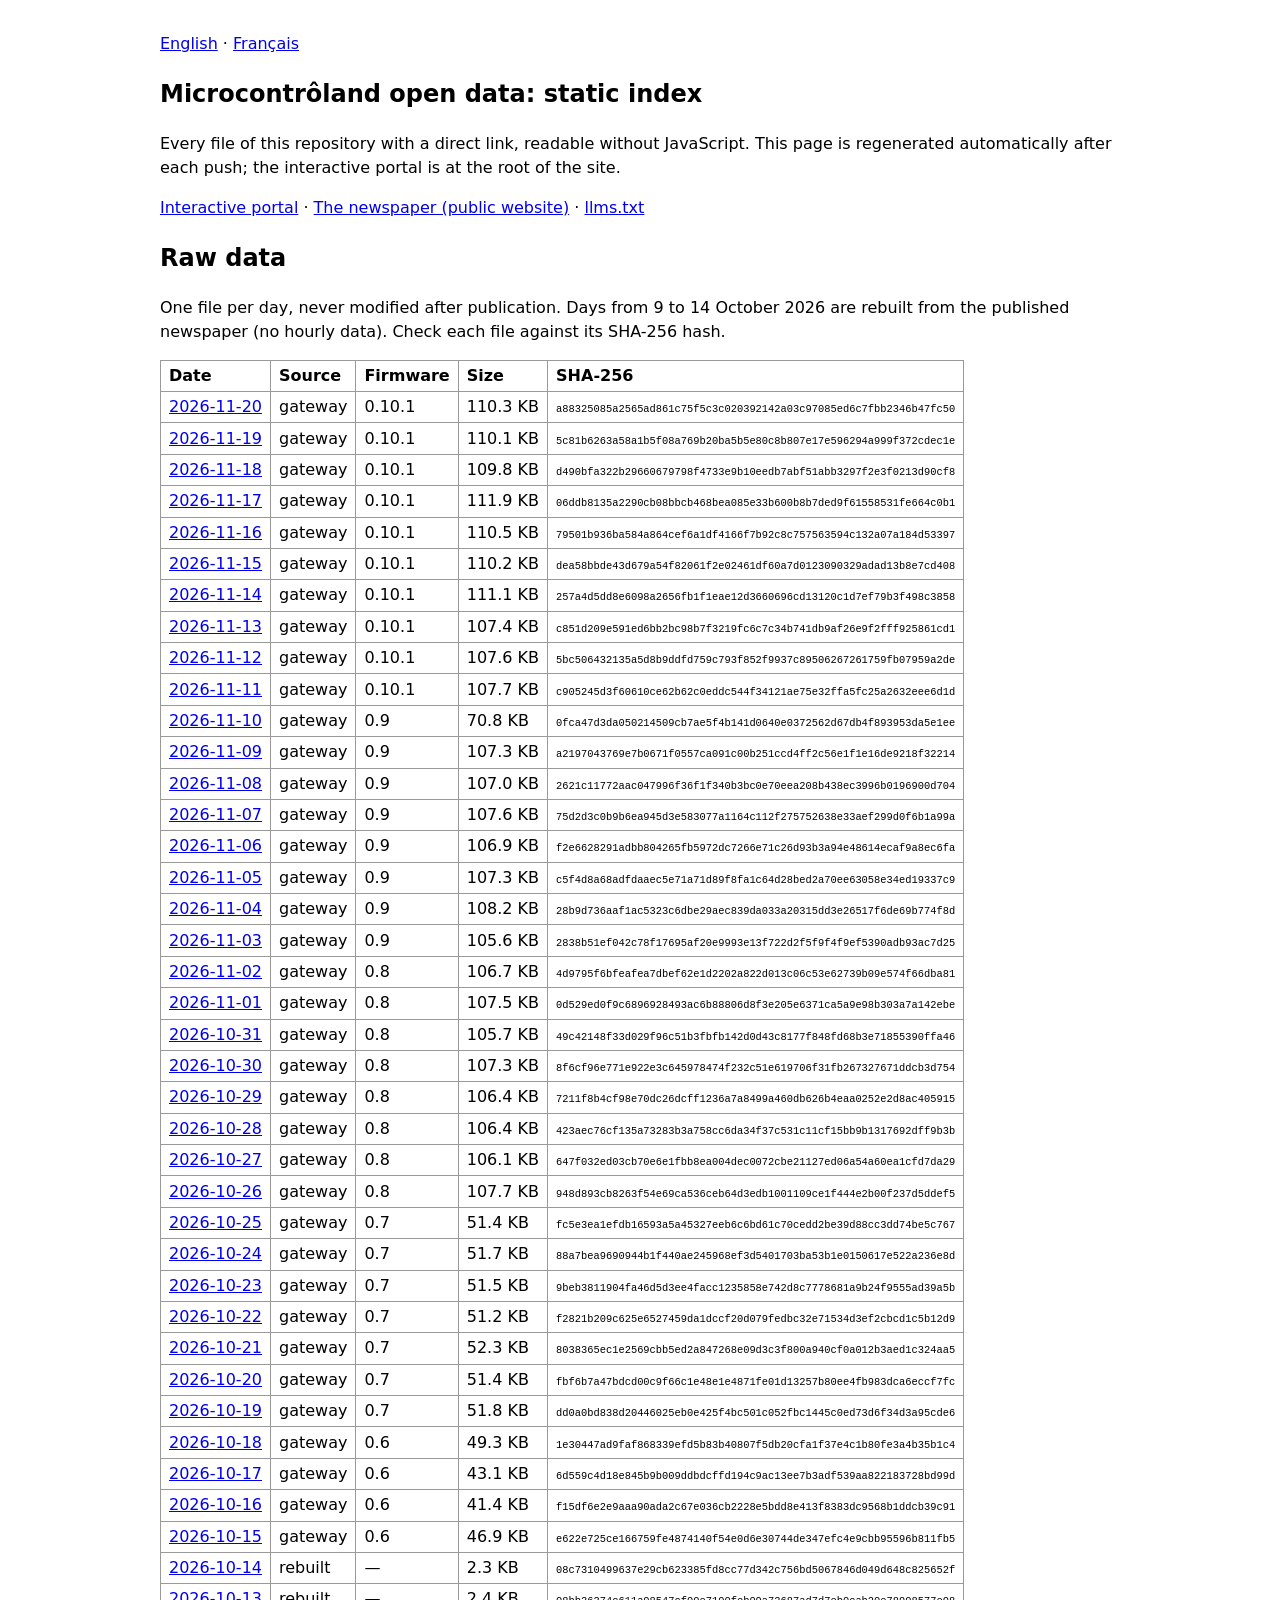
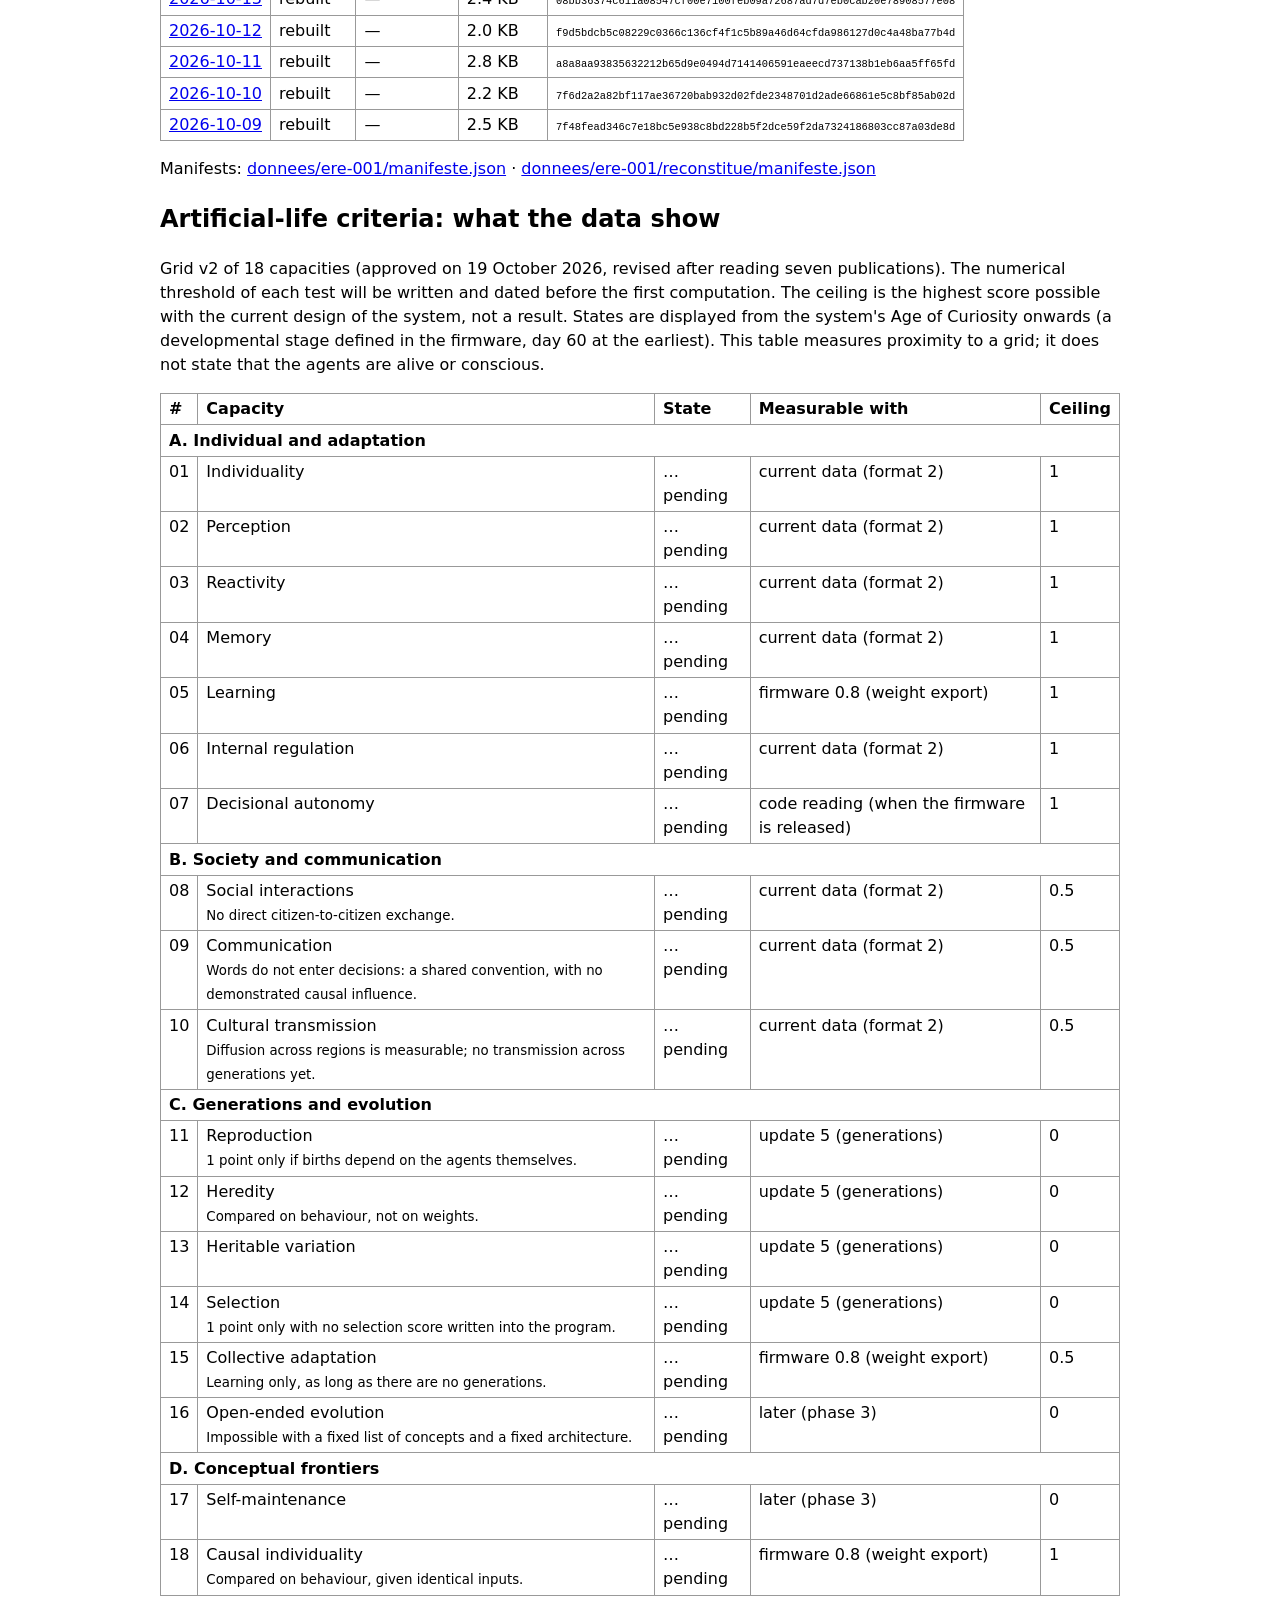
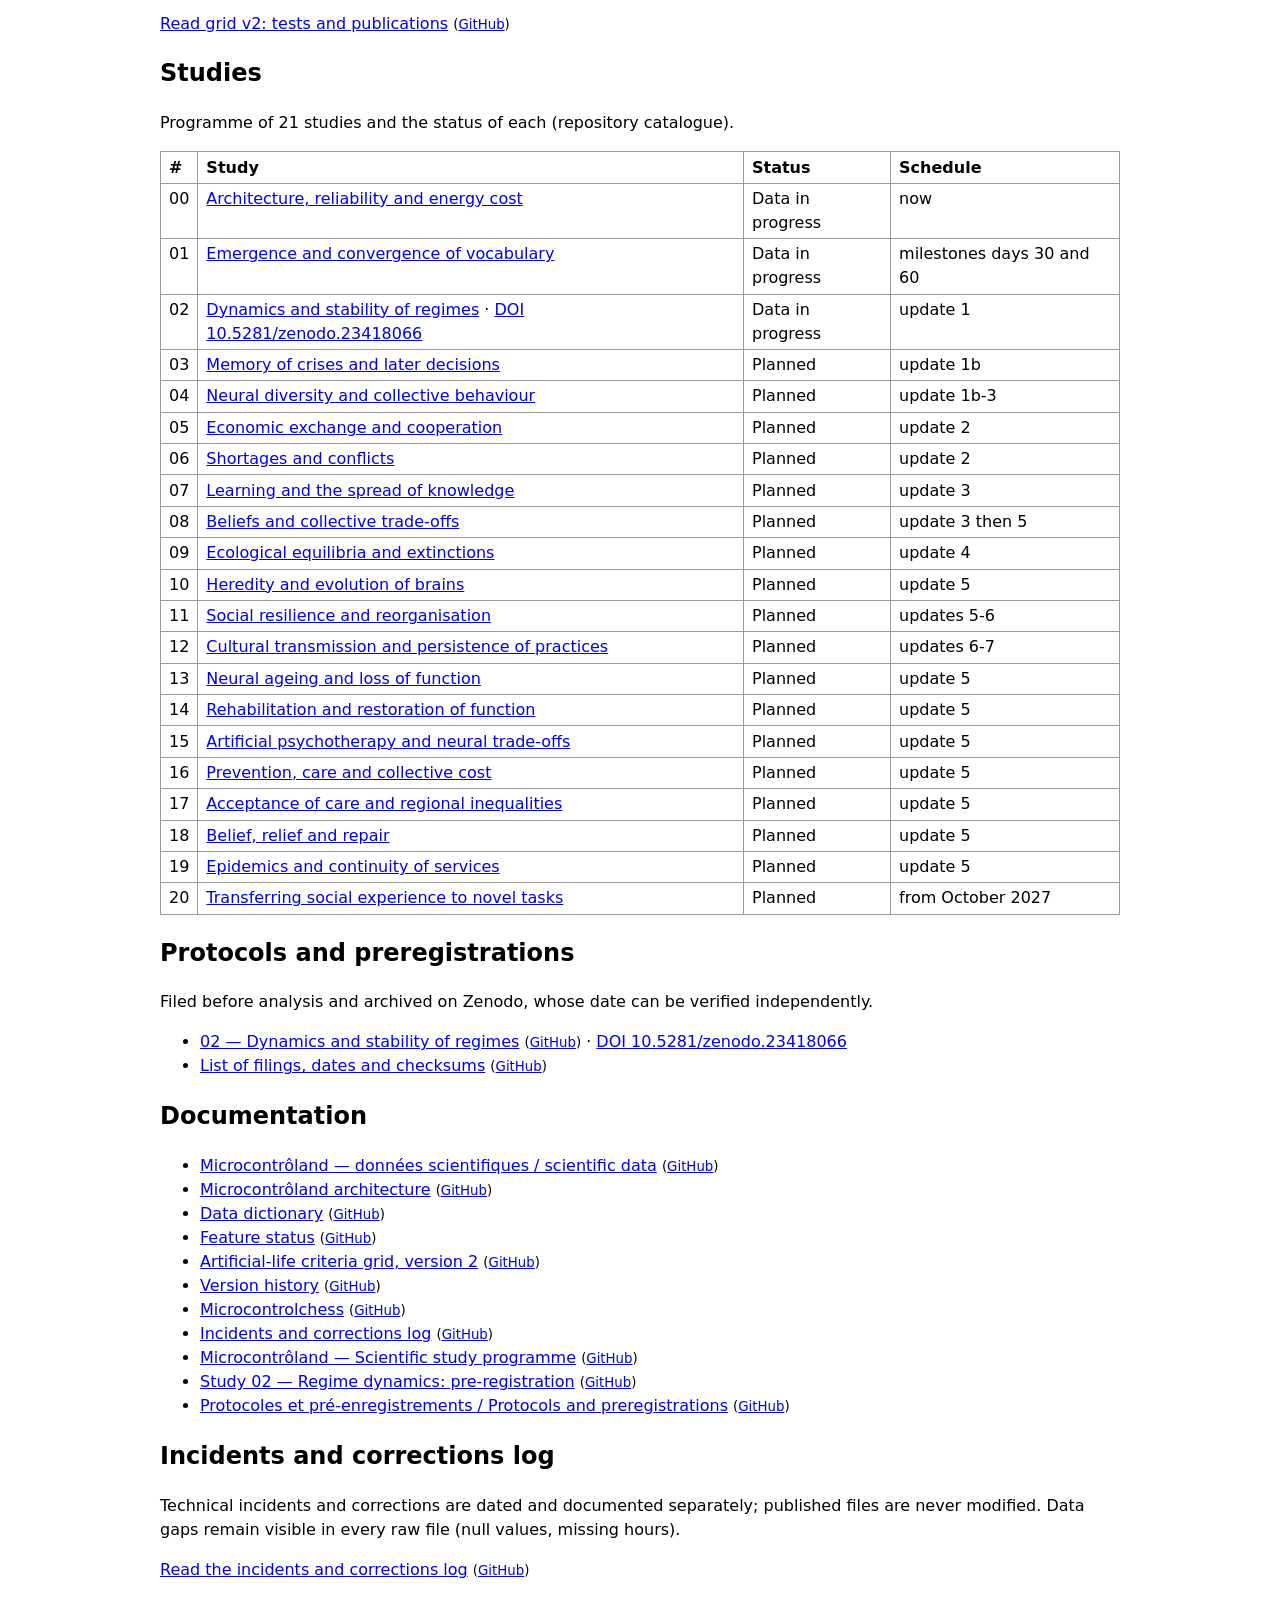
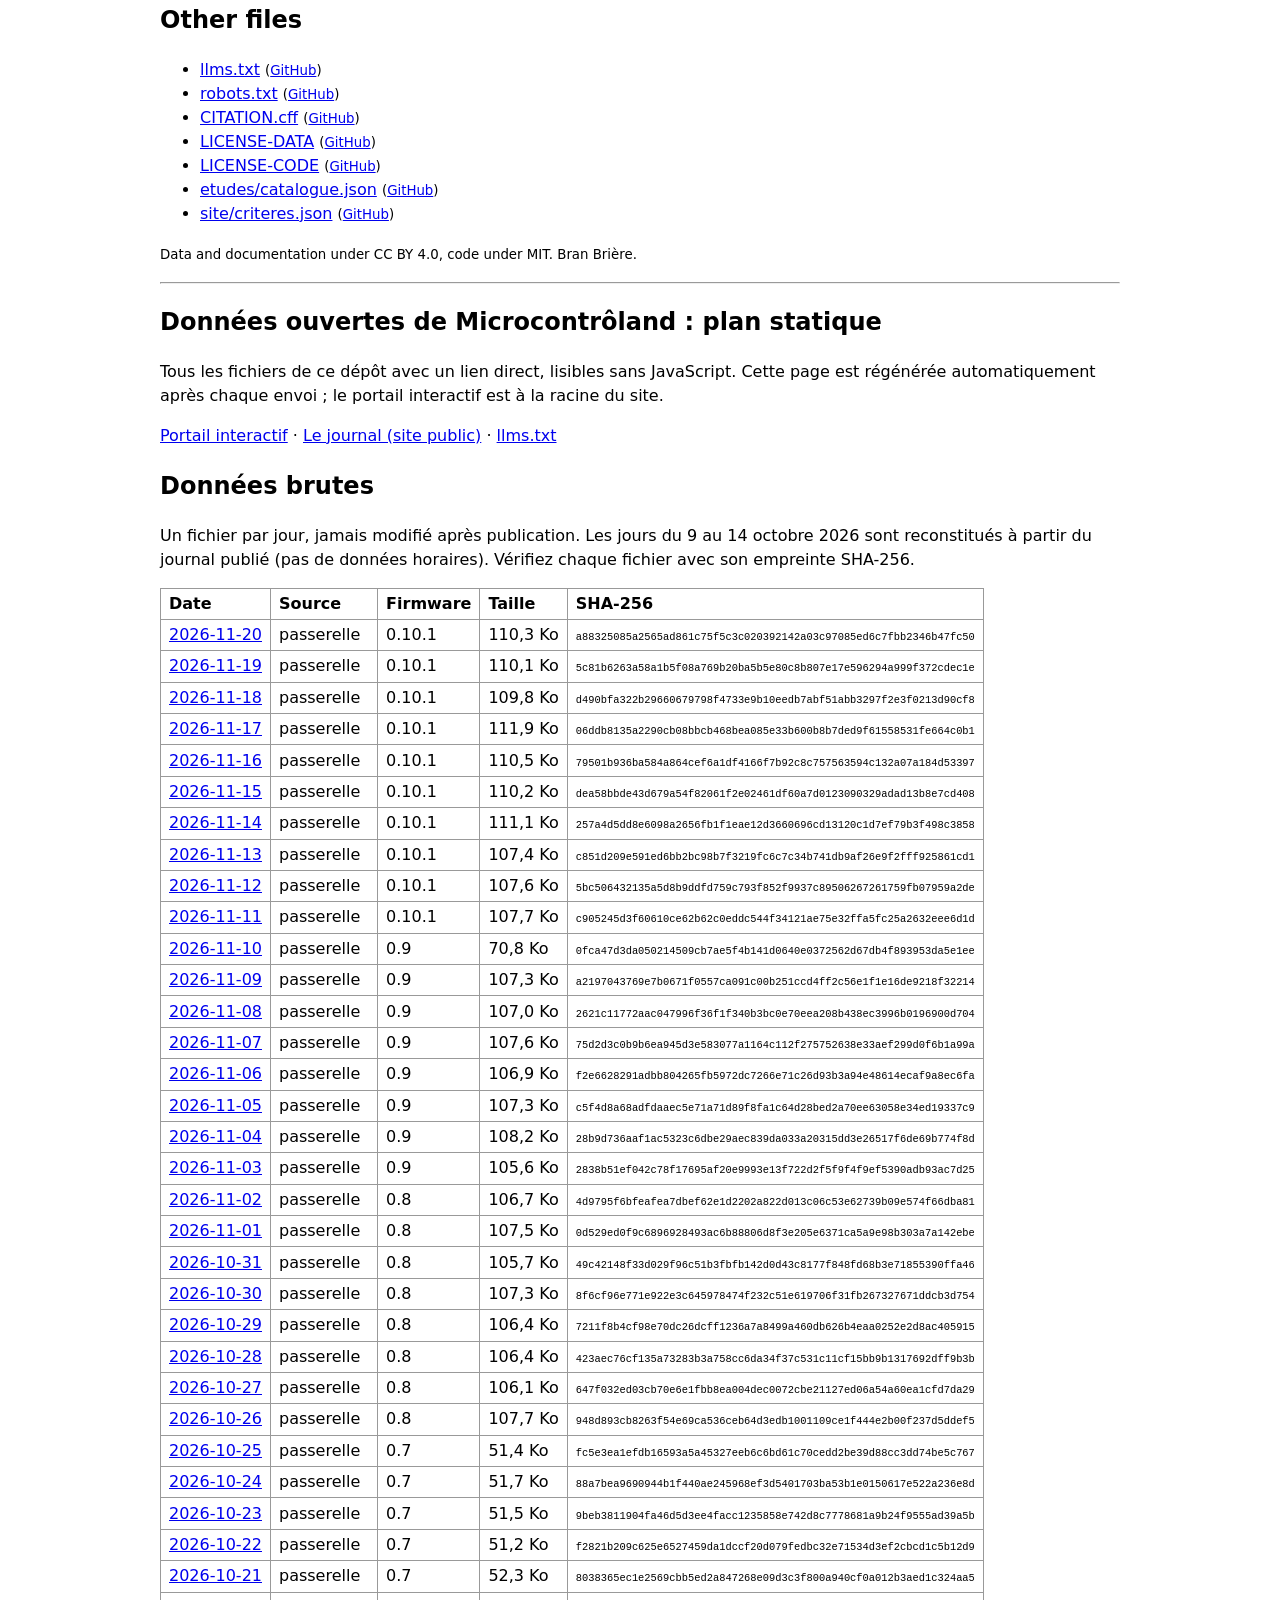
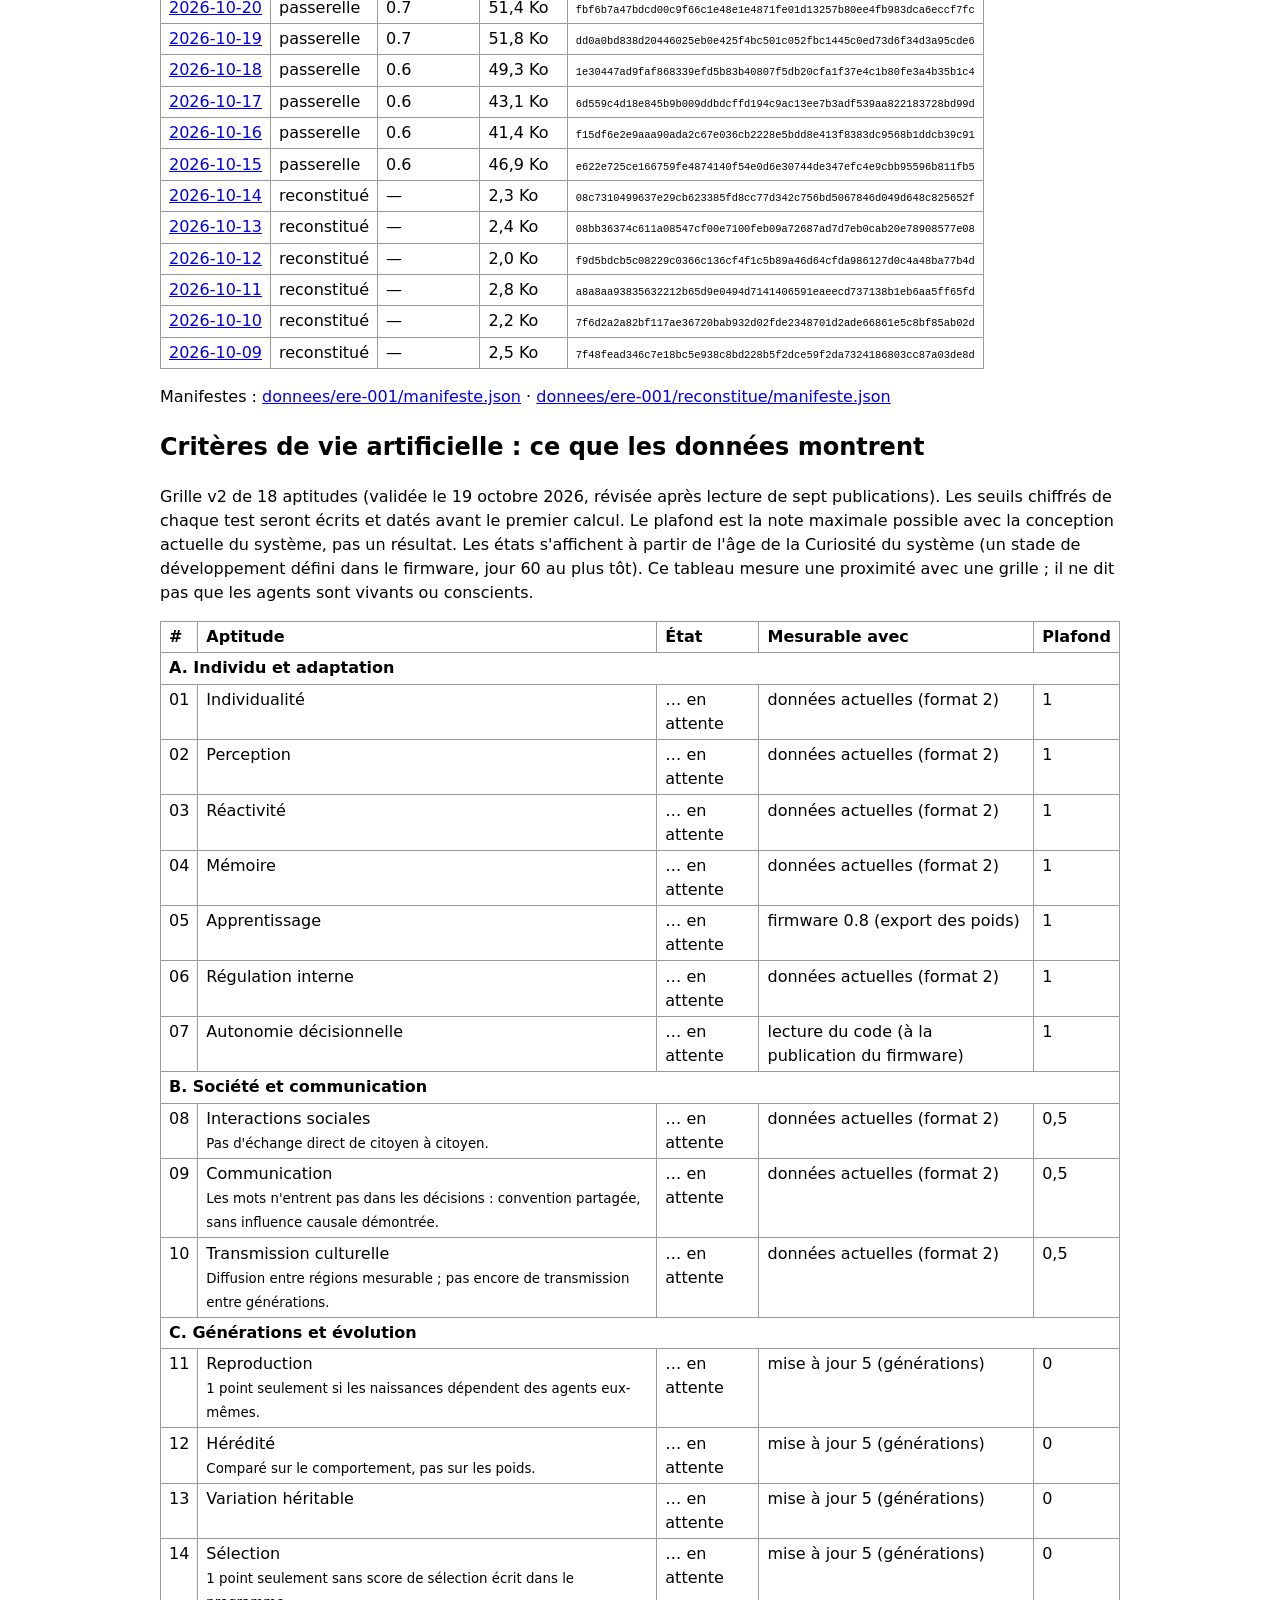
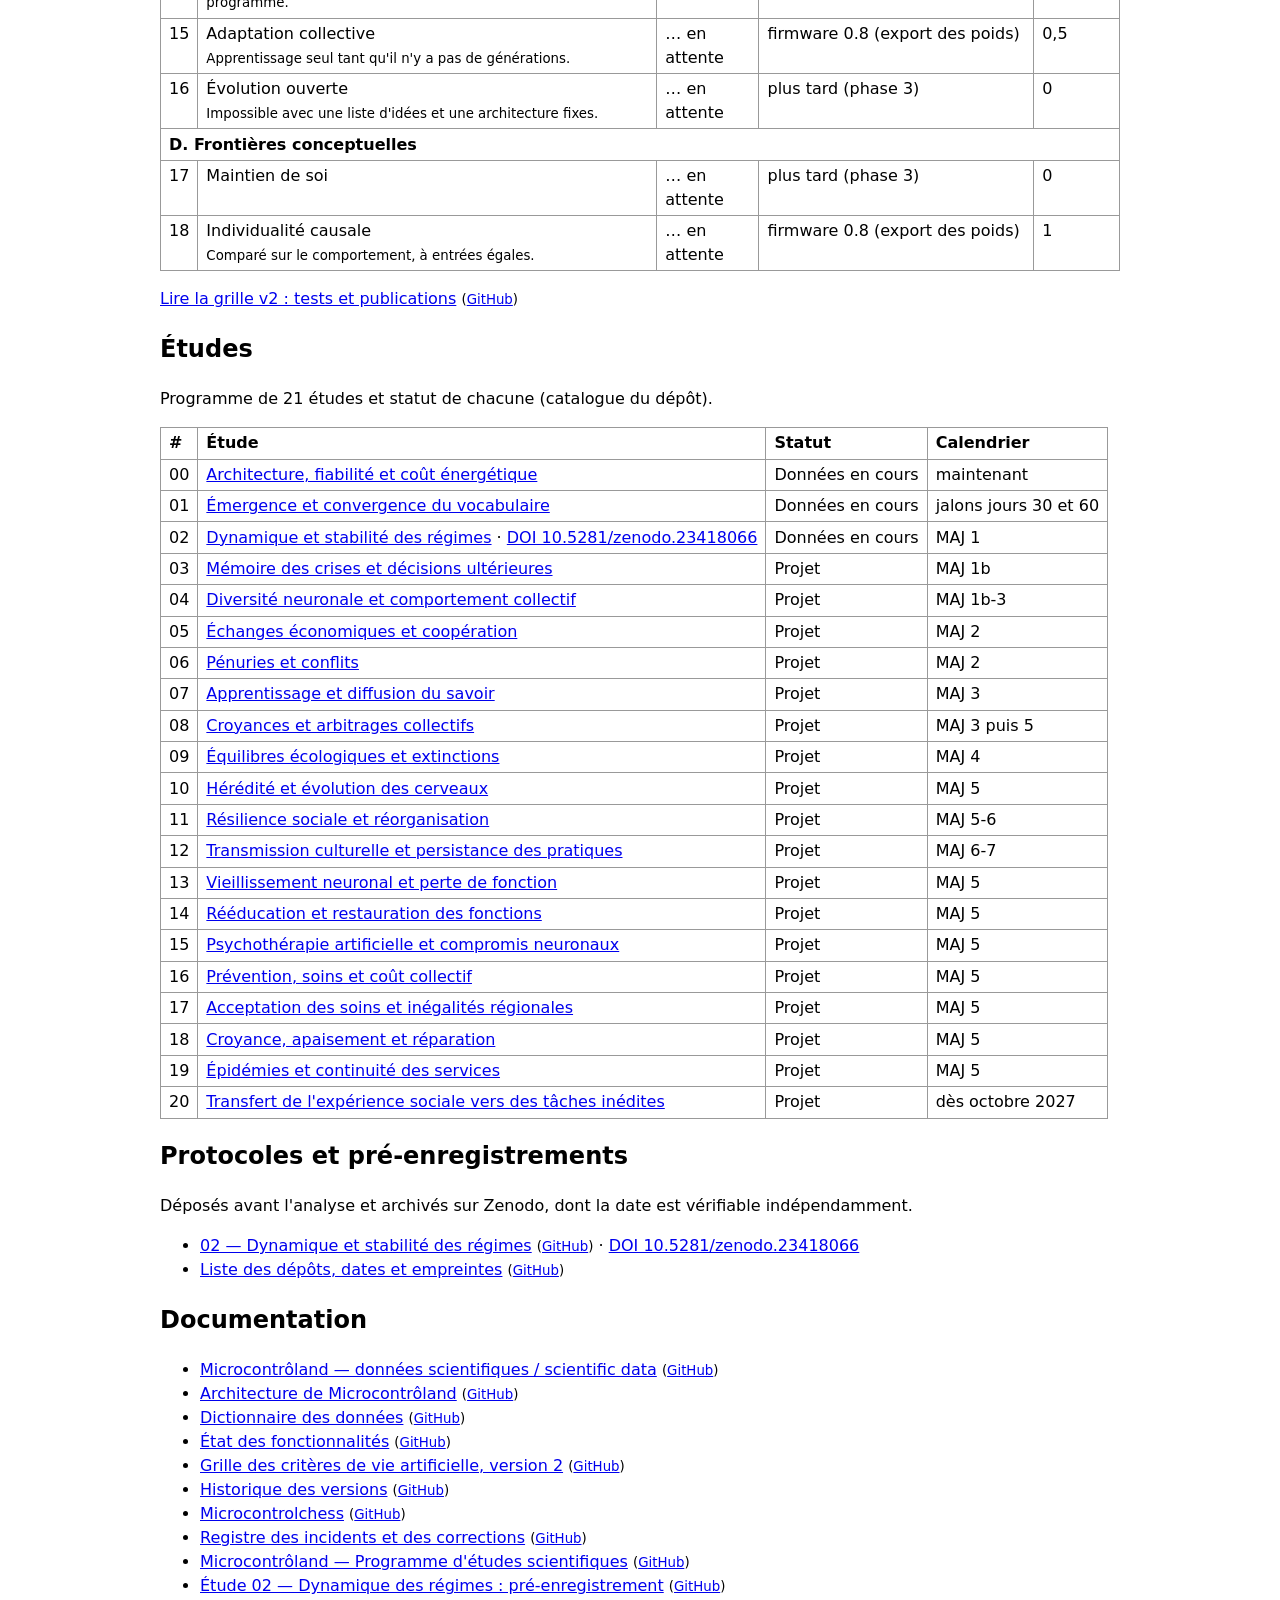
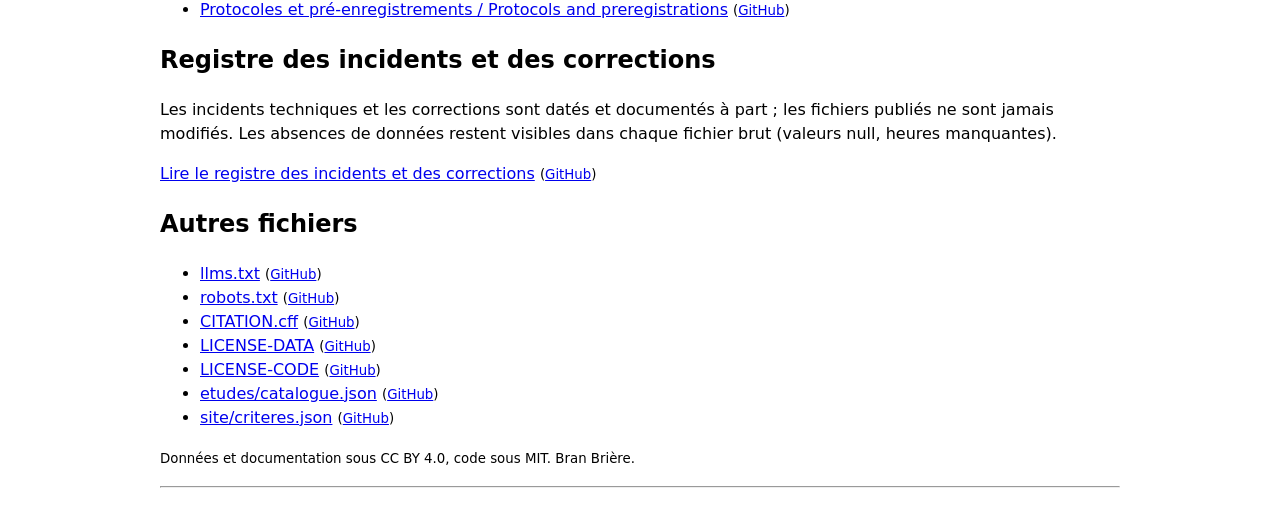
==== plan.html @ d6c624f8 "Plan statique du site (automatique)" ====
<!doctype html>
<html lang="en"><head><meta charset="utf-8"><meta name="viewport" content="width=device-width, initial-scale=1"><title>Microcontrôland open data: static index</title><meta name="description" content="Every file of this repository with a direct link, readable without JavaScript. This page is regenerated automatically after each push; the interactive portal is at the root of the site."><style>body{max-width:60em;margin:2em auto;padding:0 1em;font:1em/1.5 system-ui,sans-serif}table{border-collapse:collapse;display:block;overflow-x:auto}td,th{border:1px solid #999;padding:.2em .5em;text-align:left;vertical-align:top}code{font-size:.8em;word-break:break-all}</style></head><body>
<nav><a href="#en">English</a> · <a href="#fr">Français</a></nav>
<article lang="en" id="en">
<h1>Microcontrôland open data: static index</h1>
<p>Every file of this repository with a direct link, readable without JavaScript. This page is regenerated automatically after each push; the interactive portal is at the root of the site.</p>
<p><a href="./">Interactive portal</a> · <a href="https://www.microcontroland.org/en/">The newspaper (public website)</a> · <a href="llms.txt">llms.txt</a></p>
<h2 id="donnees-en">Raw data</h2>
<p>One file per day, never modified after publication. Days from 9 to 14 October 2026 are rebuilt from the published newspaper (no hourly data). Check each file against its SHA-256 hash.</p>
<table><tr><th>Date</th><th>Source</th><th>Firmware</th><th>Size</th><th>SHA-256</th></tr>
<tr><td><a href="donnees/ere-001/quotidien/2026-11-20.json">2026-11-20</a></td><td>gateway</td><td>0.10.1</td><td>110.3 KB</td><td><code>a88325085a2565ad861c75f5c3c020392142a03c97085ed6c7fbb2346b47fc50</code></td></tr>
<tr><td><a href="donnees/ere-001/quotidien/2026-11-19.json">2026-11-19</a></td><td>gateway</td><td>0.10.1</td><td>110.1 KB</td><td><code>5c81b6263a58a1b5f08a769b20ba5b5e80c8b807e17e596294a999f372cdec1e</code></td></tr>
<tr><td><a href="donnees/ere-001/quotidien/2026-11-18.json">2026-11-18</a></td><td>gateway</td><td>0.10.1</td><td>109.8 KB</td><td><code>d490bfa322b29660679798f4733e9b10eedb7abf51abb3297f2e3f0213d90cf8</code></td></tr>
<tr><td><a href="donnees/ere-001/quotidien/2026-11-17.json">2026-11-17</a></td><td>gateway</td><td>0.10.1</td><td>111.9 KB</td><td><code>06ddb8135a2290cb08bbcb468bea085e33b600b8b7ded9f61558531fe664c0b1</code></td></tr>
<tr><td><a href="donnees/ere-001/quotidien/2026-11-16.json">2026-11-16</a></td><td>gateway</td><td>0.10.1</td><td>110.5 KB</td><td><code>79501b936ba584a864cef6a1df4166f7b92c8c757563594c132a07a184d53397</code></td></tr>
<tr><td><a href="donnees/ere-001/quotidien/2026-11-15.json">2026-11-15</a></td><td>gateway</td><td>0.10.1</td><td>110.2 KB</td><td><code>dea58bbde43d679a54f82061f2e02461df60a7d0123090329adad13b8e7cd408</code></td></tr>
<tr><td><a href="donnees/ere-001/quotidien/2026-11-14.json">2026-11-14</a></td><td>gateway</td><td>0.10.1</td><td>111.1 KB</td><td><code>257a4d5dd8e6098a2656fb1f1eae12d3660696cd13120c1d7ef79b3f498c3858</code></td></tr>
<tr><td><a href="donnees/ere-001/quotidien/2026-11-13.json">2026-11-13</a></td><td>gateway</td><td>0.10.1</td><td>107.4 KB</td><td><code>c851d209e591ed6bb2bc98b7f3219fc6c7c34b741db9af26e9f2fff925861cd1</code></td></tr>
<tr><td><a href="donnees/ere-001/quotidien/2026-11-12.json">2026-11-12</a></td><td>gateway</td><td>0.10.1</td><td>107.6 KB</td><td><code>5bc506432135a5d8b9ddfd759c793f852f9937c89506267261759fb07959a2de</code></td></tr>
<tr><td><a href="donnees/ere-001/quotidien/2026-11-11.json">2026-11-11</a></td><td>gateway</td><td>0.10.1</td><td>107.7 KB</td><td><code>c905245d3f60610ce62b62c0eddc544f34121ae75e32ffa5fc25a2632eee6d1d</code></td></tr>
<tr><td><a href="donnees/ere-001/quotidien/2026-11-10.json">2026-11-10</a></td><td>gateway</td><td>0.9</td><td>70.8 KB</td><td><code>0fca47d3da050214509cb7ae5f4b141d0640e0372562d67db4f893953da5e1ee</code></td></tr>
<tr><td><a href="donnees/ere-001/quotidien/2026-11-09.json">2026-11-09</a></td><td>gateway</td><td>0.9</td><td>107.3 KB</td><td><code>a2197043769e7b0671f0557ca091c00b251ccd4ff2c56e1f1e16de9218f32214</code></td></tr>
<tr><td><a href="donnees/ere-001/quotidien/2026-11-08.json">2026-11-08</a></td><td>gateway</td><td>0.9</td><td>107.0 KB</td><td><code>2621c11772aac047996f36f1f340b3bc0e70eea208b438ec3996b0196900d704</code></td></tr>
<tr><td><a href="donnees/ere-001/quotidien/2026-11-07.json">2026-11-07</a></td><td>gateway</td><td>0.9</td><td>107.6 KB</td><td><code>75d2d3c0b9b6ea945d3e583077a1164c112f275752638e33aef299d0f6b1a99a</code></td></tr>
<tr><td><a href="donnees/ere-001/quotidien/2026-11-06.json">2026-11-06</a></td><td>gateway</td><td>0.9</td><td>106.9 KB</td><td><code>f2e6628291adbb804265fb5972dc7266e71c26d93b3a94e48614ecaf9a8ec6fa</code></td></tr>
<tr><td><a href="donnees/ere-001/quotidien/2026-11-05.json">2026-11-05</a></td><td>gateway</td><td>0.9</td><td>107.3 KB</td><td><code>c5f4d8a68adfdaaec5e71a71d89f8fa1c64d28bed2a70ee63058e34ed19337c9</code></td></tr>
<tr><td><a href="donnees/ere-001/quotidien/2026-11-04.json">2026-11-04</a></td><td>gateway</td><td>0.9</td><td>108.2 KB</td><td><code>28b9d736aaf1ac5323c6dbe29aec839da033a20315dd3e26517f6de69b774f8d</code></td></tr>
<tr><td><a href="donnees/ere-001/quotidien/2026-11-03.json">2026-11-03</a></td><td>gateway</td><td>0.9</td><td>105.6 KB</td><td><code>2838b51ef042c78f17695af20e9993e13f722d2f5f9f4f9ef5390adb93ac7d25</code></td></tr>
<tr><td><a href="donnees/ere-001/quotidien/2026-11-02.json">2026-11-02</a></td><td>gateway</td><td>0.8</td><td>106.7 KB</td><td><code>4d9795f6bfeafea7dbef62e1d2202a822d013c06c53e62739b09e574f66dba81</code></td></tr>
<tr><td><a href="donnees/ere-001/quotidien/2026-11-01.json">2026-11-01</a></td><td>gateway</td><td>0.8</td><td>107.5 KB</td><td><code>0d529ed0f9c6896928493ac6b88806d8f3e205e6371ca5a9e98b303a7a142ebe</code></td></tr>
<tr><td><a href="donnees/ere-001/quotidien/2026-10-31.json">2026-10-31</a></td><td>gateway</td><td>0.8</td><td>105.7 KB</td><td><code>49c42148f33d029f96c51b3fbfb142d0d43c8177f848fd68b3e71855390ffa46</code></td></tr>
<tr><td><a href="donnees/ere-001/quotidien/2026-10-30.json">2026-10-30</a></td><td>gateway</td><td>0.8</td><td>107.3 KB</td><td><code>8f6cf96e771e922e3c645978474f232c51e619706f31fb267327671ddcb3d754</code></td></tr>
<tr><td><a href="donnees/ere-001/quotidien/2026-10-29.json">2026-10-29</a></td><td>gateway</td><td>0.8</td><td>106.4 KB</td><td><code>7211f8b4cf98e70dc26dcff1236a7a8499a460db626b4eaa0252e2d8ac405915</code></td></tr>
<tr><td><a href="donnees/ere-001/quotidien/2026-10-28.json">2026-10-28</a></td><td>gateway</td><td>0.8</td><td>106.4 KB</td><td><code>423aec76cf135a73283b3a758cc6da34f37c531c11cf15bb9b1317692dff9b3b</code></td></tr>
<tr><td><a href="donnees/ere-001/quotidien/2026-10-27.json">2026-10-27</a></td><td>gateway</td><td>0.8</td><td>106.1 KB</td><td><code>647f032ed03cb70e6e1fbb8ea004dec0072cbe21127ed06a54a60ea1cfd7da29</code></td></tr>
<tr><td><a href="donnees/ere-001/quotidien/2026-10-26.json">2026-10-26</a></td><td>gateway</td><td>0.8</td><td>107.7 KB</td><td><code>948d893cb8263f54e69ca536ceb64d3edb1001109ce1f444e2b00f237d5ddef5</code></td></tr>
<tr><td><a href="donnees/ere-001/quotidien/2026-10-25.json">2026-10-25</a></td><td>gateway</td><td>0.7</td><td>51.4 KB</td><td><code>fc5e3ea1efdb16593a5a45327eeb6c6bd61c70cedd2be39d88cc3dd74be5c767</code></td></tr>
<tr><td><a href="donnees/ere-001/quotidien/2026-10-24.json">2026-10-24</a></td><td>gateway</td><td>0.7</td><td>51.7 KB</td><td><code>88a7bea9690944b1f440ae245968ef3d5401703ba53b1e0150617e522a236e8d</code></td></tr>
<tr><td><a href="donnees/ere-001/quotidien/2026-10-23.json">2026-10-23</a></td><td>gateway</td><td>0.7</td><td>51.5 KB</td><td><code>9beb3811904fa46d5d3ee4facc1235858e742d8c7778681a9b24f9555ad39a5b</code></td></tr>
<tr><td><a href="donnees/ere-001/quotidien/2026-10-22.json">2026-10-22</a></td><td>gateway</td><td>0.7</td><td>51.2 KB</td><td><code>f2821b209c625e6527459da1dccf20d079fedbc32e71534d3ef2cbcd1c5b12d9</code></td></tr>
<tr><td><a href="donnees/ere-001/quotidien/2026-10-21.json">2026-10-21</a></td><td>gateway</td><td>0.7</td><td>52.3 KB</td><td><code>8038365ec1e2569cbb5ed2a847268e09d3c3f800a940cf0a012b3aed1c324aa5</code></td></tr>
<tr><td><a href="donnees/ere-001/quotidien/2026-10-20.json">2026-10-20</a></td><td>gateway</td><td>0.7</td><td>51.4 KB</td><td><code>fbf6b7a47bdcd00c9f66c1e48e1e4871fe01d13257b80ee4fb983dca6eccf7fc</code></td></tr>
<tr><td><a href="donnees/ere-001/quotidien/2026-10-19.json">2026-10-19</a></td><td>gateway</td><td>0.7</td><td>51.8 KB</td><td><code>dd0a0bd838d20446025eb0e425f4bc501c052fbc1445c0ed73d6f34d3a95cde6</code></td></tr>
<tr><td><a href="donnees/ere-001/quotidien/2026-10-18.json">2026-10-18</a></td><td>gateway</td><td>0.6</td><td>49.3 KB</td><td><code>1e30447ad9faf868339efd5b83b40807f5db20cfa1f37e4c1b80fe3a4b35b1c4</code></td></tr>
<tr><td><a href="donnees/ere-001/quotidien/2026-10-17.json">2026-10-17</a></td><td>gateway</td><td>0.6</td><td>43.1 KB</td><td><code>6d559c4d18e845b9b009ddbdcffd194c9ac13ee7b3adf539aa822183728bd99d</code></td></tr>
<tr><td><a href="donnees/ere-001/quotidien/2026-10-16.json">2026-10-16</a></td><td>gateway</td><td>0.6</td><td>41.4 KB</td><td><code>f15df6e2e9aaa90ada2c67e036cb2228e5bdd8e413f8383dc9568b1ddcb39c91</code></td></tr>
<tr><td><a href="donnees/ere-001/quotidien/2026-10-15.json">2026-10-15</a></td><td>gateway</td><td>0.6</td><td>46.9 KB</td><td><code>e622e725ce166759fe4874140f54e0d6e30744de347efc4e9cbb95596b811fb5</code></td></tr>
<tr><td><a href="donnees/ere-001/reconstitue/2026-10-14.json">2026-10-14</a></td><td>rebuilt</td><td>—</td><td>2.3 KB</td><td><code>08c7310499637e29cb623385fd8cc77d342c756bd5067846d049d648c825652f</code></td></tr>
<tr><td><a href="donnees/ere-001/reconstitue/2026-10-13.json">2026-10-13</a></td><td>rebuilt</td><td>—</td><td>2.4 KB</td><td><code>08bb36374c611a08547cf00e7100feb09a72687ad7d7eb0cab20e78908577e08</code></td></tr>
<tr><td><a href="donnees/ere-001/reconstitue/2026-10-12.json">2026-10-12</a></td><td>rebuilt</td><td>—</td><td>2.0 KB</td><td><code>f9d5bdcb5c08229c0366c136cf4f1c5b89a46d64cfda986127d0c4a48ba77b4d</code></td></tr>
<tr><td><a href="donnees/ere-001/reconstitue/2026-10-11.json">2026-10-11</a></td><td>rebuilt</td><td>—</td><td>2.8 KB</td><td><code>a8a8aa93835632212b65d9e0494d7141406591eaeecd737138b1eb6aa5ff65fd</code></td></tr>
<tr><td><a href="donnees/ere-001/reconstitue/2026-10-10.json">2026-10-10</a></td><td>rebuilt</td><td>—</td><td>2.2 KB</td><td><code>7f6d2a2a82bf117ae36720bab932d02fde2348701d2ade66861e5c8bf85ab02d</code></td></tr>
<tr><td><a href="donnees/ere-001/reconstitue/2026-10-09.json">2026-10-09</a></td><td>rebuilt</td><td>—</td><td>2.5 KB</td><td><code>7f48fead346c7e18bc5e938c8bd228b5f2dce59f2da7324186803cc87a03de8d</code></td></tr>
</table>
<p>Manifests: <a href="donnees/ere-001/manifeste.json">donnees/ere-001/manifeste.json</a> · <a href="donnees/ere-001/reconstitue/manifeste.json">donnees/ere-001/reconstitue/manifeste.json</a></p>
<h2 id="indice-en">Artificial-life criteria: what the data show</h2>
<p>Grid v2 of 18 capacities (approved on 19 October 2026, revised after reading seven publications). The numerical threshold of each test will be written and dated before the first computation. The ceiling is the highest score possible with the current design of the system, not a result. States are displayed from the system&#x27;s Age of Curiosity onwards (a developmental stage defined in the firmware, day 60 at the earliest). This table measures proximity to a grid; it does not state that the agents are alive or conscious.</p>
<table><tr><th>#</th><th>Capacity</th><th>State</th><th>Measurable with</th><th>Ceiling</th></tr>
<tr><td colspan="5"><b>A. Individual and adaptation</b></td></tr>
<tr><td>01</td><td>Individuality</td><td>… pending</td><td>current data (format 2)</td><td>1</td></tr>
<tr><td>02</td><td>Perception</td><td>… pending</td><td>current data (format 2)</td><td>1</td></tr>
<tr><td>03</td><td>Reactivity</td><td>… pending</td><td>current data (format 2)</td><td>1</td></tr>
<tr><td>04</td><td>Memory</td><td>… pending</td><td>current data (format 2)</td><td>1</td></tr>
<tr><td>05</td><td>Learning</td><td>… pending</td><td>firmware 0.8 (weight export)</td><td>1</td></tr>
<tr><td>06</td><td>Internal regulation</td><td>… pending</td><td>current data (format 2)</td><td>1</td></tr>
<tr><td>07</td><td>Decisional autonomy</td><td>… pending</td><td>code reading (when the firmware is released)</td><td>1</td></tr>
<tr><td colspan="5"><b>B. Society and communication</b></td></tr>
<tr><td>08</td><td>Social interactions<br><small>No direct citizen-to-citizen exchange.</small></td><td>… pending</td><td>current data (format 2)</td><td>0.5</td></tr>
<tr><td>09</td><td>Communication<br><small>Words do not enter decisions: a shared convention, with no demonstrated causal influence.</small></td><td>… pending</td><td>current data (format 2)</td><td>0.5</td></tr>
<tr><td>10</td><td>Cultural transmission<br><small>Diffusion across regions is measurable; no transmission across generations yet.</small></td><td>… pending</td><td>current data (format 2)</td><td>0.5</td></tr>
<tr><td colspan="5"><b>C. Generations and evolution</b></td></tr>
<tr><td>11</td><td>Reproduction<br><small>1 point only if births depend on the agents themselves.</small></td><td>… pending</td><td>update 5 (generations)</td><td>0</td></tr>
<tr><td>12</td><td>Heredity<br><small>Compared on behaviour, not on weights.</small></td><td>… pending</td><td>update 5 (generations)</td><td>0</td></tr>
<tr><td>13</td><td>Heritable variation</td><td>… pending</td><td>update 5 (generations)</td><td>0</td></tr>
<tr><td>14</td><td>Selection<br><small>1 point only with no selection score written into the program.</small></td><td>… pending</td><td>update 5 (generations)</td><td>0</td></tr>
<tr><td>15</td><td>Collective adaptation<br><small>Learning only, as long as there are no generations.</small></td><td>… pending</td><td>firmware 0.8 (weight export)</td><td>0.5</td></tr>
<tr><td>16</td><td>Open-ended evolution<br><small>Impossible with a fixed list of concepts and a fixed architecture.</small></td><td>… pending</td><td>later (phase 3)</td><td>0</td></tr>
<tr><td colspan="5"><b>D. Conceptual frontiers</b></td></tr>
<tr><td>17</td><td>Self-maintenance</td><td>… pending</td><td>later (phase 3)</td><td>0</td></tr>
<tr><td>18</td><td>Causal individuality<br><small>Compared on behaviour, given identical inputs.</small></td><td>… pending</td><td>firmware 0.8 (weight export)</td><td>1</td></tr>
</table>
<p><a href="documentation/grille-criteres-v2.en.md">Read grid v2: tests and publications</a> <small>(<a href="https://github.com/branbriere/microcontroland-data/blob/main/documentation/grille-criteres-v2.en.md">GitHub</a>)</small></p>
<h2 id="etudes-en">Studies</h2>
<p>Programme of 21 studies and the status of each (repository catalogue).</p>
<table><tr><th>#</th><th>Study</th><th>Status</th><th>Schedule</th></tr>
<tr><td>00</td><td><a href="etudes/programme.en.md">Architecture, reliability and energy cost</a></td><td>Data in progress</td><td>now</td></tr>
<tr><td>01</td><td><a href="etudes/programme.en.md">Emergence and convergence of vocabulary</a></td><td>Data in progress</td><td>milestones days 30 and 60</td></tr>
<tr><td>02</td><td><a href="etudes/programme.en.md">Dynamics and stability of regimes</a> · <a href="https://doi.org/10.5281/zenodo.23418066">DOI 10.5281/zenodo.23418066</a></td><td>Data in progress</td><td>update 1</td></tr>
<tr><td>03</td><td><a href="etudes/programme.en.md">Memory of crises and later decisions</a></td><td>Planned</td><td>update 1b</td></tr>
<tr><td>04</td><td><a href="etudes/programme.en.md">Neural diversity and collective behaviour</a></td><td>Planned</td><td>update 1b-3</td></tr>
<tr><td>05</td><td><a href="etudes/programme.en.md">Economic exchange and cooperation</a></td><td>Planned</td><td>update 2</td></tr>
<tr><td>06</td><td><a href="etudes/programme.en.md">Shortages and conflicts</a></td><td>Planned</td><td>update 2</td></tr>
<tr><td>07</td><td><a href="etudes/programme.en.md">Learning and the spread of knowledge</a></td><td>Planned</td><td>update 3</td></tr>
<tr><td>08</td><td><a href="etudes/programme.en.md">Beliefs and collective trade-offs</a></td><td>Planned</td><td>update 3 then 5</td></tr>
<tr><td>09</td><td><a href="etudes/programme.en.md">Ecological equilibria and extinctions</a></td><td>Planned</td><td>update 4</td></tr>
<tr><td>10</td><td><a href="etudes/programme.en.md">Heredity and evolution of brains</a></td><td>Planned</td><td>update 5</td></tr>
<tr><td>11</td><td><a href="etudes/programme.en.md">Social resilience and reorganisation</a></td><td>Planned</td><td>updates 5-6</td></tr>
<tr><td>12</td><td><a href="etudes/programme.en.md">Cultural transmission and persistence of practices</a></td><td>Planned</td><td>updates 6-7</td></tr>
<tr><td>13</td><td><a href="etudes/programme.en.md">Neural ageing and loss of function</a></td><td>Planned</td><td>update 5</td></tr>
<tr><td>14</td><td><a href="etudes/programme.en.md">Rehabilitation and restoration of function</a></td><td>Planned</td><td>update 5</td></tr>
<tr><td>15</td><td><a href="etudes/programme.en.md">Artificial psychotherapy and neural trade-offs</a></td><td>Planned</td><td>update 5</td></tr>
<tr><td>16</td><td><a href="etudes/programme.en.md">Prevention, care and collective cost</a></td><td>Planned</td><td>update 5</td></tr>
<tr><td>17</td><td><a href="etudes/programme.en.md">Acceptance of care and regional inequalities</a></td><td>Planned</td><td>update 5</td></tr>
<tr><td>18</td><td><a href="etudes/programme.en.md">Belief, relief and repair</a></td><td>Planned</td><td>update 5</td></tr>
<tr><td>19</td><td><a href="etudes/programme.en.md">Epidemics and continuity of services</a></td><td>Planned</td><td>update 5</td></tr>
<tr><td>20</td><td><a href="etudes/programme.en.md">Transferring social experience to novel tasks</a></td><td>Planned</td><td>from October 2027</td></tr>
</table>
<h2 id="protocoles-en">Protocols and preregistrations</h2>
<p>Filed before analysis and archived on Zenodo, whose date can be verified independently.</p>
<ul>
<li><a href="protocoles/02-regimes-preregistration.en.md">02 — Dynamics and stability of regimes</a> <small>(<a href="https://github.com/branbriere/microcontroland-data/blob/main/protocoles/02-regimes-preregistration.en.md">GitHub</a>)</small> · <a href="https://doi.org/10.5281/zenodo.23418066">DOI 10.5281/zenodo.23418066</a></li>
<li><a href="protocoles/README.md">List of filings, dates and checksums</a> <small>(<a href="https://github.com/branbriere/microcontroland-data/blob/main/protocoles/README.md">GitHub</a>)</small></li></ul>
<h2 id="documentation-en">Documentation</h2>
<ul>
<li><a href="README.md">Microcontrôland — données scientifiques / scientific data</a> <small>(<a href="https://github.com/branbriere/microcontroland-data/blob/main/README.md">GitHub</a>)</small></li>
<li><a href="documentation/architecture.en.md">Microcontrôland architecture</a> <small>(<a href="https://github.com/branbriere/microcontroland-data/blob/main/documentation/architecture.en.md">GitHub</a>)</small></li>
<li><a href="documentation/dictionnaire-donnees.en.md">Data dictionary</a> <small>(<a href="https://github.com/branbriere/microcontroland-data/blob/main/documentation/dictionnaire-donnees.en.md">GitHub</a>)</small></li>
<li><a href="documentation/etat-fonctionnalites.en.md">Feature status</a> <small>(<a href="https://github.com/branbriere/microcontroland-data/blob/main/documentation/etat-fonctionnalites.en.md">GitHub</a>)</small></li>
<li><a href="documentation/grille-criteres-v2.en.md">Artificial-life criteria grid, version 2</a> <small>(<a href="https://github.com/branbriere/microcontroland-data/blob/main/documentation/grille-criteres-v2.en.md">GitHub</a>)</small></li>
<li><a href="documentation/historique-versions.en.md">Version history</a> <small>(<a href="https://github.com/branbriere/microcontroland-data/blob/main/documentation/historique-versions.en.md">GitHub</a>)</small></li>
<li><a href="documentation/microcontrolchess.en.md">Microcontrolchess</a> <small>(<a href="https://github.com/branbriere/microcontroland-data/blob/main/documentation/microcontrolchess.en.md">GitHub</a>)</small></li>
<li><a href="documentation/registre-incidents.en.md">Incidents and corrections log</a> <small>(<a href="https://github.com/branbriere/microcontroland-data/blob/main/documentation/registre-incidents.en.md">GitHub</a>)</small></li>
<li><a href="etudes/programme.en.md">Microcontrôland — Scientific study programme</a> <small>(<a href="https://github.com/branbriere/microcontroland-data/blob/main/etudes/programme.en.md">GitHub</a>)</small></li>
<li><a href="protocoles/02-regimes-preregistration.en.md">Study 02 — Regime dynamics: pre-registration</a> <small>(<a href="https://github.com/branbriere/microcontroland-data/blob/main/protocoles/02-regimes-preregistration.en.md">GitHub</a>)</small></li>
<li><a href="protocoles/README.md">Protocoles et pré-enregistrements / Protocols and preregistrations</a> <small>(<a href="https://github.com/branbriere/microcontroland-data/blob/main/protocoles/README.md">GitHub</a>)</small></li>
</ul>
<h2 id="corrections-en">Incidents and corrections log</h2>
<p>Technical incidents and corrections are dated and documented separately; published files are never modified. Data gaps remain visible in every raw file (null values, missing hours).</p>
<p><a href="documentation/registre-incidents.en.md">Read the incidents and corrections log</a> <small>(<a href="https://github.com/branbriere/microcontroland-data/blob/main/documentation/registre-incidents.en.md">GitHub</a>)</small></p>
<h2>Other files</h2><ul>
<li><a href="llms.txt">llms.txt</a> <small>(<a href="https://github.com/branbriere/microcontroland-data/blob/main/llms.txt">GitHub</a>)</small></li>
<li><a href="robots.txt">robots.txt</a> <small>(<a href="https://github.com/branbriere/microcontroland-data/blob/main/robots.txt">GitHub</a>)</small></li>
<li><a href="CITATION.cff">CITATION.cff</a> <small>(<a href="https://github.com/branbriere/microcontroland-data/blob/main/CITATION.cff">GitHub</a>)</small></li>
<li><a href="LICENSE-DATA">LICENSE-DATA</a> <small>(<a href="https://github.com/branbriere/microcontroland-data/blob/main/LICENSE-DATA">GitHub</a>)</small></li>
<li><a href="LICENSE-CODE">LICENSE-CODE</a> <small>(<a href="https://github.com/branbriere/microcontroland-data/blob/main/LICENSE-CODE">GitHub</a>)</small></li>
<li><a href="etudes/catalogue.json">etudes/catalogue.json</a> <small>(<a href="https://github.com/branbriere/microcontroland-data/blob/main/etudes/catalogue.json">GitHub</a>)</small></li>
<li><a href="site/criteres.json">site/criteres.json</a> <small>(<a href="https://github.com/branbriere/microcontroland-data/blob/main/site/criteres.json">GitHub</a>)</small></li>
</ul>
<p><small>Data and documentation under CC BY 4.0, code under MIT. Bran Brière.</small></p></article><hr>
<article lang="fr" id="fr">
<h1>Données ouvertes de Microcontrôland : plan statique</h1>
<p>Tous les fichiers de ce dépôt avec un lien direct, lisibles sans JavaScript. Cette page est régénérée automatiquement après chaque envoi ; le portail interactif est à la racine du site.</p>
<p><a href="./">Portail interactif</a> · <a href="https://www.microcontroland.org/">Le journal (site public)</a> · <a href="llms.txt">llms.txt</a></p>
<h2 id="donnees-fr">Données brutes</h2>
<p>Un fichier par jour, jamais modifié après publication. Les jours du 9 au 14 octobre 2026 sont reconstitués à partir du journal publié (pas de données horaires). Vérifiez chaque fichier avec son empreinte SHA-256.</p>
<table><tr><th>Date</th><th>Source</th><th>Firmware</th><th>Taille</th><th>SHA-256</th></tr>
<tr><td><a href="donnees/ere-001/quotidien/2026-11-20.json">2026-11-20</a></td><td>passerelle</td><td>0.10.1</td><td>110,3 Ko</td><td><code>a88325085a2565ad861c75f5c3c020392142a03c97085ed6c7fbb2346b47fc50</code></td></tr>
<tr><td><a href="donnees/ere-001/quotidien/2026-11-19.json">2026-11-19</a></td><td>passerelle</td><td>0.10.1</td><td>110,1 Ko</td><td><code>5c81b6263a58a1b5f08a769b20ba5b5e80c8b807e17e596294a999f372cdec1e</code></td></tr>
<tr><td><a href="donnees/ere-001/quotidien/2026-11-18.json">2026-11-18</a></td><td>passerelle</td><td>0.10.1</td><td>109,8 Ko</td><td><code>d490bfa322b29660679798f4733e9b10eedb7abf51abb3297f2e3f0213d90cf8</code></td></tr>
<tr><td><a href="donnees/ere-001/quotidien/2026-11-17.json">2026-11-17</a></td><td>passerelle</td><td>0.10.1</td><td>111,9 Ko</td><td><code>06ddb8135a2290cb08bbcb468bea085e33b600b8b7ded9f61558531fe664c0b1</code></td></tr>
<tr><td><a href="donnees/ere-001/quotidien/2026-11-16.json">2026-11-16</a></td><td>passerelle</td><td>0.10.1</td><td>110,5 Ko</td><td><code>79501b936ba584a864cef6a1df4166f7b92c8c757563594c132a07a184d53397</code></td></tr>
<tr><td><a href="donnees/ere-001/quotidien/2026-11-15.json">2026-11-15</a></td><td>passerelle</td><td>0.10.1</td><td>110,2 Ko</td><td><code>dea58bbde43d679a54f82061f2e02461df60a7d0123090329adad13b8e7cd408</code></td></tr>
<tr><td><a href="donnees/ere-001/quotidien/2026-11-14.json">2026-11-14</a></td><td>passerelle</td><td>0.10.1</td><td>111,1 Ko</td><td><code>257a4d5dd8e6098a2656fb1f1eae12d3660696cd13120c1d7ef79b3f498c3858</code></td></tr>
<tr><td><a href="donnees/ere-001/quotidien/2026-11-13.json">2026-11-13</a></td><td>passerelle</td><td>0.10.1</td><td>107,4 Ko</td><td><code>c851d209e591ed6bb2bc98b7f3219fc6c7c34b741db9af26e9f2fff925861cd1</code></td></tr>
<tr><td><a href="donnees/ere-001/quotidien/2026-11-12.json">2026-11-12</a></td><td>passerelle</td><td>0.10.1</td><td>107,6 Ko</td><td><code>5bc506432135a5d8b9ddfd759c793f852f9937c89506267261759fb07959a2de</code></td></tr>
<tr><td><a href="donnees/ere-001/quotidien/2026-11-11.json">2026-11-11</a></td><td>passerelle</td><td>0.10.1</td><td>107,7 Ko</td><td><code>c905245d3f60610ce62b62c0eddc544f34121ae75e32ffa5fc25a2632eee6d1d</code></td></tr>
<tr><td><a href="donnees/ere-001/quotidien/2026-11-10.json">2026-11-10</a></td><td>passerelle</td><td>0.9</td><td>70,8 Ko</td><td><code>0fca47d3da050214509cb7ae5f4b141d0640e0372562d67db4f893953da5e1ee</code></td></tr>
<tr><td><a href="donnees/ere-001/quotidien/2026-11-09.json">2026-11-09</a></td><td>passerelle</td><td>0.9</td><td>107,3 Ko</td><td><code>a2197043769e7b0671f0557ca091c00b251ccd4ff2c56e1f1e16de9218f32214</code></td></tr>
<tr><td><a href="donnees/ere-001/quotidien/2026-11-08.json">2026-11-08</a></td><td>passerelle</td><td>0.9</td><td>107,0 Ko</td><td><code>2621c11772aac047996f36f1f340b3bc0e70eea208b438ec3996b0196900d704</code></td></tr>
<tr><td><a href="donnees/ere-001/quotidien/2026-11-07.json">2026-11-07</a></td><td>passerelle</td><td>0.9</td><td>107,6 Ko</td><td><code>75d2d3c0b9b6ea945d3e583077a1164c112f275752638e33aef299d0f6b1a99a</code></td></tr>
<tr><td><a href="donnees/ere-001/quotidien/2026-11-06.json">2026-11-06</a></td><td>passerelle</td><td>0.9</td><td>106,9 Ko</td><td><code>f2e6628291adbb804265fb5972dc7266e71c26d93b3a94e48614ecaf9a8ec6fa</code></td></tr>
<tr><td><a href="donnees/ere-001/quotidien/2026-11-05.json">2026-11-05</a></td><td>passerelle</td><td>0.9</td><td>107,3 Ko</td><td><code>c5f4d8a68adfdaaec5e71a71d89f8fa1c64d28bed2a70ee63058e34ed19337c9</code></td></tr>
<tr><td><a href="donnees/ere-001/quotidien/2026-11-04.json">2026-11-04</a></td><td>passerelle</td><td>0.9</td><td>108,2 Ko</td><td><code>28b9d736aaf1ac5323c6dbe29aec839da033a20315dd3e26517f6de69b774f8d</code></td></tr>
<tr><td><a href="donnees/ere-001/quotidien/2026-11-03.json">2026-11-03</a></td><td>passerelle</td><td>0.9</td><td>105,6 Ko</td><td><code>2838b51ef042c78f17695af20e9993e13f722d2f5f9f4f9ef5390adb93ac7d25</code></td></tr>
<tr><td><a href="donnees/ere-001/quotidien/2026-11-02.json">2026-11-02</a></td><td>passerelle</td><td>0.8</td><td>106,7 Ko</td><td><code>4d9795f6bfeafea7dbef62e1d2202a822d013c06c53e62739b09e574f66dba81</code></td></tr>
<tr><td><a href="donnees/ere-001/quotidien/2026-11-01.json">2026-11-01</a></td><td>passerelle</td><td>0.8</td><td>107,5 Ko</td><td><code>0d529ed0f9c6896928493ac6b88806d8f3e205e6371ca5a9e98b303a7a142ebe</code></td></tr>
<tr><td><a href="donnees/ere-001/quotidien/2026-10-31.json">2026-10-31</a></td><td>passerelle</td><td>0.8</td><td>105,7 Ko</td><td><code>49c42148f33d029f96c51b3fbfb142d0d43c8177f848fd68b3e71855390ffa46</code></td></tr>
<tr><td><a href="donnees/ere-001/quotidien/2026-10-30.json">2026-10-30</a></td><td>passerelle</td><td>0.8</td><td>107,3 Ko</td><td><code>8f6cf96e771e922e3c645978474f232c51e619706f31fb267327671ddcb3d754</code></td></tr>
<tr><td><a href="donnees/ere-001/quotidien/2026-10-29.json">2026-10-29</a></td><td>passerelle</td><td>0.8</td><td>106,4 Ko</td><td><code>7211f8b4cf98e70dc26dcff1236a7a8499a460db626b4eaa0252e2d8ac405915</code></td></tr>
<tr><td><a href="donnees/ere-001/quotidien/2026-10-28.json">2026-10-28</a></td><td>passerelle</td><td>0.8</td><td>106,4 Ko</td><td><code>423aec76cf135a73283b3a758cc6da34f37c531c11cf15bb9b1317692dff9b3b</code></td></tr>
<tr><td><a href="donnees/ere-001/quotidien/2026-10-27.json">2026-10-27</a></td><td>passerelle</td><td>0.8</td><td>106,1 Ko</td><td><code>647f032ed03cb70e6e1fbb8ea004dec0072cbe21127ed06a54a60ea1cfd7da29</code></td></tr>
<tr><td><a href="donnees/ere-001/quotidien/2026-10-26.json">2026-10-26</a></td><td>passerelle</td><td>0.8</td><td>107,7 Ko</td><td><code>948d893cb8263f54e69ca536ceb64d3edb1001109ce1f444e2b00f237d5ddef5</code></td></tr>
<tr><td><a href="donnees/ere-001/quotidien/2026-10-25.json">2026-10-25</a></td><td>passerelle</td><td>0.7</td><td>51,4 Ko</td><td><code>fc5e3ea1efdb16593a5a45327eeb6c6bd61c70cedd2be39d88cc3dd74be5c767</code></td></tr>
<tr><td><a href="donnees/ere-001/quotidien/2026-10-24.json">2026-10-24</a></td><td>passerelle</td><td>0.7</td><td>51,7 Ko</td><td><code>88a7bea9690944b1f440ae245968ef3d5401703ba53b1e0150617e522a236e8d</code></td></tr>
<tr><td><a href="donnees/ere-001/quotidien/2026-10-23.json">2026-10-23</a></td><td>passerelle</td><td>0.7</td><td>51,5 Ko</td><td><code>9beb3811904fa46d5d3ee4facc1235858e742d8c7778681a9b24f9555ad39a5b</code></td></tr>
<tr><td><a href="donnees/ere-001/quotidien/2026-10-22.json">2026-10-22</a></td><td>passerelle</td><td>0.7</td><td>51,2 Ko</td><td><code>f2821b209c625e6527459da1dccf20d079fedbc32e71534d3ef2cbcd1c5b12d9</code></td></tr>
<tr><td><a href="donnees/ere-001/quotidien/2026-10-21.json">2026-10-21</a></td><td>passerelle</td><td>0.7</td><td>52,3 Ko</td><td><code>8038365ec1e2569cbb5ed2a847268e09d3c3f800a940cf0a012b3aed1c324aa5</code></td></tr>
<tr><td><a href="donnees/ere-001/quotidien/2026-10-20.json">2026-10-20</a></td><td>passerelle</td><td>0.7</td><td>51,4 Ko</td><td><code>fbf6b7a47bdcd00c9f66c1e48e1e4871fe01d13257b80ee4fb983dca6eccf7fc</code></td></tr>
<tr><td><a href="donnees/ere-001/quotidien/2026-10-19.json">2026-10-19</a></td><td>passerelle</td><td>0.7</td><td>51,8 Ko</td><td><code>dd0a0bd838d20446025eb0e425f4bc501c052fbc1445c0ed73d6f34d3a95cde6</code></td></tr>
<tr><td><a href="donnees/ere-001/quotidien/2026-10-18.json">2026-10-18</a></td><td>passerelle</td><td>0.6</td><td>49,3 Ko</td><td><code>1e30447ad9faf868339efd5b83b40807f5db20cfa1f37e4c1b80fe3a4b35b1c4</code></td></tr>
<tr><td><a href="donnees/ere-001/quotidien/2026-10-17.json">2026-10-17</a></td><td>passerelle</td><td>0.6</td><td>43,1 Ko</td><td><code>6d559c4d18e845b9b009ddbdcffd194c9ac13ee7b3adf539aa822183728bd99d</code></td></tr>
<tr><td><a href="donnees/ere-001/quotidien/2026-10-16.json">2026-10-16</a></td><td>passerelle</td><td>0.6</td><td>41,4 Ko</td><td><code>f15df6e2e9aaa90ada2c67e036cb2228e5bdd8e413f8383dc9568b1ddcb39c91</code></td></tr>
<tr><td><a href="donnees/ere-001/quotidien/2026-10-15.json">2026-10-15</a></td><td>passerelle</td><td>0.6</td><td>46,9 Ko</td><td><code>e622e725ce166759fe4874140f54e0d6e30744de347efc4e9cbb95596b811fb5</code></td></tr>
<tr><td><a href="donnees/ere-001/reconstitue/2026-10-14.json">2026-10-14</a></td><td>reconstitué</td><td>—</td><td>2,3 Ko</td><td><code>08c7310499637e29cb623385fd8cc77d342c756bd5067846d049d648c825652f</code></td></tr>
<tr><td><a href="donnees/ere-001/reconstitue/2026-10-13.json">2026-10-13</a></td><td>reconstitué</td><td>—</td><td>2,4 Ko</td><td><code>08bb36374c611a08547cf00e7100feb09a72687ad7d7eb0cab20e78908577e08</code></td></tr>
<tr><td><a href="donnees/ere-001/reconstitue/2026-10-12.json">2026-10-12</a></td><td>reconstitué</td><td>—</td><td>2,0 Ko</td><td><code>f9d5bdcb5c08229c0366c136cf4f1c5b89a46d64cfda986127d0c4a48ba77b4d</code></td></tr>
<tr><td><a href="donnees/ere-001/reconstitue/2026-10-11.json">2026-10-11</a></td><td>reconstitué</td><td>—</td><td>2,8 Ko</td><td><code>a8a8aa93835632212b65d9e0494d7141406591eaeecd737138b1eb6aa5ff65fd</code></td></tr>
<tr><td><a href="donnees/ere-001/reconstitue/2026-10-10.json">2026-10-10</a></td><td>reconstitué</td><td>—</td><td>2,2 Ko</td><td><code>7f6d2a2a82bf117ae36720bab932d02fde2348701d2ade66861e5c8bf85ab02d</code></td></tr>
<tr><td><a href="donnees/ere-001/reconstitue/2026-10-09.json">2026-10-09</a></td><td>reconstitué</td><td>—</td><td>2,5 Ko</td><td><code>7f48fead346c7e18bc5e938c8bd228b5f2dce59f2da7324186803cc87a03de8d</code></td></tr>
</table>
<p>Manifestes : <a href="donnees/ere-001/manifeste.json">donnees/ere-001/manifeste.json</a> · <a href="donnees/ere-001/reconstitue/manifeste.json">donnees/ere-001/reconstitue/manifeste.json</a></p>
<h2 id="indice-fr">Critères de vie artificielle : ce que les données montrent</h2>
<p>Grille v2 de 18 aptitudes (validée le 19 octobre 2026, révisée après lecture de sept publications). Les seuils chiffrés de chaque test seront écrits et datés avant le premier calcul. Le plafond est la note maximale possible avec la conception actuelle du système, pas un résultat. Les états s&#x27;affichent à partir de l&#x27;âge de la Curiosité du système (un stade de développement défini dans le firmware, jour 60 au plus tôt). Ce tableau mesure une proximité avec une grille ; il ne dit pas que les agents sont vivants ou conscients.</p>
<table><tr><th>#</th><th>Aptitude</th><th>État</th><th>Mesurable avec</th><th>Plafond</th></tr>
<tr><td colspan="5"><b>A. Individu et adaptation</b></td></tr>
<tr><td>01</td><td>Individualité</td><td>… en attente</td><td>données actuelles (format 2)</td><td>1</td></tr>
<tr><td>02</td><td>Perception</td><td>… en attente</td><td>données actuelles (format 2)</td><td>1</td></tr>
<tr><td>03</td><td>Réactivité</td><td>… en attente</td><td>données actuelles (format 2)</td><td>1</td></tr>
<tr><td>04</td><td>Mémoire</td><td>… en attente</td><td>données actuelles (format 2)</td><td>1</td></tr>
<tr><td>05</td><td>Apprentissage</td><td>… en attente</td><td>firmware 0.8 (export des poids)</td><td>1</td></tr>
<tr><td>06</td><td>Régulation interne</td><td>… en attente</td><td>données actuelles (format 2)</td><td>1</td></tr>
<tr><td>07</td><td>Autonomie décisionnelle</td><td>… en attente</td><td>lecture du code (à la publication du firmware)</td><td>1</td></tr>
<tr><td colspan="5"><b>B. Société et communication</b></td></tr>
<tr><td>08</td><td>Interactions sociales<br><small>Pas d&#x27;échange direct de citoyen à citoyen.</small></td><td>… en attente</td><td>données actuelles (format 2)</td><td>0,5</td></tr>
<tr><td>09</td><td>Communication<br><small>Les mots n&#x27;entrent pas dans les décisions : convention partagée, sans influence causale démontrée.</small></td><td>… en attente</td><td>données actuelles (format 2)</td><td>0,5</td></tr>
<tr><td>10</td><td>Transmission culturelle<br><small>Diffusion entre régions mesurable ; pas encore de transmission entre générations.</small></td><td>… en attente</td><td>données actuelles (format 2)</td><td>0,5</td></tr>
<tr><td colspan="5"><b>C. Générations et évolution</b></td></tr>
<tr><td>11</td><td>Reproduction<br><small>1 point seulement si les naissances dépendent des agents eux-mêmes.</small></td><td>… en attente</td><td>mise à jour 5 (générations)</td><td>0</td></tr>
<tr><td>12</td><td>Hérédité<br><small>Comparé sur le comportement, pas sur les poids.</small></td><td>… en attente</td><td>mise à jour 5 (générations)</td><td>0</td></tr>
<tr><td>13</td><td>Variation héritable</td><td>… en attente</td><td>mise à jour 5 (générations)</td><td>0</td></tr>
<tr><td>14</td><td>Sélection<br><small>1 point seulement sans score de sélection écrit dans le programme.</small></td><td>… en attente</td><td>mise à jour 5 (générations)</td><td>0</td></tr>
<tr><td>15</td><td>Adaptation collective<br><small>Apprentissage seul tant qu&#x27;il n&#x27;y a pas de générations.</small></td><td>… en attente</td><td>firmware 0.8 (export des poids)</td><td>0,5</td></tr>
<tr><td>16</td><td>Évolution ouverte<br><small>Impossible avec une liste d&#x27;idées et une architecture fixes.</small></td><td>… en attente</td><td>plus tard (phase 3)</td><td>0</td></tr>
<tr><td colspan="5"><b>D. Frontières conceptuelles</b></td></tr>
<tr><td>17</td><td>Maintien de soi</td><td>… en attente</td><td>plus tard (phase 3)</td><td>0</td></tr>
<tr><td>18</td><td>Individualité causale<br><small>Comparé sur le comportement, à entrées égales.</small></td><td>… en attente</td><td>firmware 0.8 (export des poids)</td><td>1</td></tr>
</table>
<p><a href="documentation/grille-criteres-v2.md">Lire la grille v2 : tests et publications</a> <small>(<a href="https://github.com/branbriere/microcontroland-data/blob/main/documentation/grille-criteres-v2.md">GitHub</a>)</small></p>
<h2 id="etudes-fr">Études</h2>
<p>Programme de 21 études et statut de chacune (catalogue du dépôt).</p>
<table><tr><th>#</th><th>Étude</th><th>Statut</th><th>Calendrier</th></tr>
<tr><td>00</td><td><a href="etudes/programme.md">Architecture, fiabilité et coût énergétique</a></td><td>Données en cours</td><td>maintenant</td></tr>
<tr><td>01</td><td><a href="etudes/programme.md">Émergence et convergence du vocabulaire</a></td><td>Données en cours</td><td>jalons jours 30 et 60</td></tr>
<tr><td>02</td><td><a href="etudes/programme.md">Dynamique et stabilité des régimes</a> · <a href="https://doi.org/10.5281/zenodo.23418066">DOI 10.5281/zenodo.23418066</a></td><td>Données en cours</td><td>MAJ 1</td></tr>
<tr><td>03</td><td><a href="etudes/programme.md">Mémoire des crises et décisions ultérieures</a></td><td>Projet</td><td>MAJ 1b</td></tr>
<tr><td>04</td><td><a href="etudes/programme.md">Diversité neuronale et comportement collectif</a></td><td>Projet</td><td>MAJ 1b-3</td></tr>
<tr><td>05</td><td><a href="etudes/programme.md">Échanges économiques et coopération</a></td><td>Projet</td><td>MAJ 2</td></tr>
<tr><td>06</td><td><a href="etudes/programme.md">Pénuries et conflits</a></td><td>Projet</td><td>MAJ 2</td></tr>
<tr><td>07</td><td><a href="etudes/programme.md">Apprentissage et diffusion du savoir</a></td><td>Projet</td><td>MAJ 3</td></tr>
<tr><td>08</td><td><a href="etudes/programme.md">Croyances et arbitrages collectifs</a></td><td>Projet</td><td>MAJ 3 puis 5</td></tr>
<tr><td>09</td><td><a href="etudes/programme.md">Équilibres écologiques et extinctions</a></td><td>Projet</td><td>MAJ 4</td></tr>
<tr><td>10</td><td><a href="etudes/programme.md">Hérédité et évolution des cerveaux</a></td><td>Projet</td><td>MAJ 5</td></tr>
<tr><td>11</td><td><a href="etudes/programme.md">Résilience sociale et réorganisation</a></td><td>Projet</td><td>MAJ 5-6</td></tr>
<tr><td>12</td><td><a href="etudes/programme.md">Transmission culturelle et persistance des pratiques</a></td><td>Projet</td><td>MAJ 6-7</td></tr>
<tr><td>13</td><td><a href="etudes/programme.md">Vieillissement neuronal et perte de fonction</a></td><td>Projet</td><td>MAJ 5</td></tr>
<tr><td>14</td><td><a href="etudes/programme.md">Rééducation et restauration des fonctions</a></td><td>Projet</td><td>MAJ 5</td></tr>
<tr><td>15</td><td><a href="etudes/programme.md">Psychothérapie artificielle et compromis neuronaux</a></td><td>Projet</td><td>MAJ 5</td></tr>
<tr><td>16</td><td><a href="etudes/programme.md">Prévention, soins et coût collectif</a></td><td>Projet</td><td>MAJ 5</td></tr>
<tr><td>17</td><td><a href="etudes/programme.md">Acceptation des soins et inégalités régionales</a></td><td>Projet</td><td>MAJ 5</td></tr>
<tr><td>18</td><td><a href="etudes/programme.md">Croyance, apaisement et réparation</a></td><td>Projet</td><td>MAJ 5</td></tr>
<tr><td>19</td><td><a href="etudes/programme.md">Épidémies et continuité des services</a></td><td>Projet</td><td>MAJ 5</td></tr>
<tr><td>20</td><td><a href="etudes/programme.md">Transfert de l&#x27;expérience sociale vers des tâches inédites</a></td><td>Projet</td><td>dès octobre 2027</td></tr>
</table>
<h2 id="protocoles-fr">Protocoles et pré-enregistrements</h2>
<p>Déposés avant l&#x27;analyse et archivés sur Zenodo, dont la date est vérifiable indépendamment.</p>
<ul>
<li><a href="protocoles/02-regimes-preenregistrement.md">02 — Dynamique et stabilité des régimes</a> <small>(<a href="https://github.com/branbriere/microcontroland-data/blob/main/protocoles/02-regimes-preenregistrement.md">GitHub</a>)</small> · <a href="https://doi.org/10.5281/zenodo.23418066">DOI 10.5281/zenodo.23418066</a></li>
<li><a href="protocoles/README.md">Liste des dépôts, dates et empreintes</a> <small>(<a href="https://github.com/branbriere/microcontroland-data/blob/main/protocoles/README.md">GitHub</a>)</small></li></ul>
<h2 id="documentation-fr">Documentation</h2>
<ul>
<li><a href="README.md">Microcontrôland — données scientifiques / scientific data</a> <small>(<a href="https://github.com/branbriere/microcontroland-data/blob/main/README.md">GitHub</a>)</small></li>
<li><a href="documentation/architecture.md">Architecture de Microcontrôland</a> <small>(<a href="https://github.com/branbriere/microcontroland-data/blob/main/documentation/architecture.md">GitHub</a>)</small></li>
<li><a href="documentation/dictionnaire-donnees.md">Dictionnaire des données</a> <small>(<a href="https://github.com/branbriere/microcontroland-data/blob/main/documentation/dictionnaire-donnees.md">GitHub</a>)</small></li>
<li><a href="documentation/etat-fonctionnalites.md">État des fonctionnalités</a> <small>(<a href="https://github.com/branbriere/microcontroland-data/blob/main/documentation/etat-fonctionnalites.md">GitHub</a>)</small></li>
<li><a href="documentation/grille-criteres-v2.md">Grille des critères de vie artificielle, version 2</a> <small>(<a href="https://github.com/branbriere/microcontroland-data/blob/main/documentation/grille-criteres-v2.md">GitHub</a>)</small></li>
<li><a href="documentation/historique-versions.md">Historique des versions</a> <small>(<a href="https://github.com/branbriere/microcontroland-data/blob/main/documentation/historique-versions.md">GitHub</a>)</small></li>
<li><a href="documentation/microcontrolchess.md">Microcontrolchess</a> <small>(<a href="https://github.com/branbriere/microcontroland-data/blob/main/documentation/microcontrolchess.md">GitHub</a>)</small></li>
<li><a href="documentation/registre-incidents.md">Registre des incidents et des corrections</a> <small>(<a href="https://github.com/branbriere/microcontroland-data/blob/main/documentation/registre-incidents.md">GitHub</a>)</small></li>
<li><a href="etudes/programme.md">Microcontrôland — Programme d&#x27;études scientifiques</a> <small>(<a href="https://github.com/branbriere/microcontroland-data/blob/main/etudes/programme.md">GitHub</a>)</small></li>
<li><a href="protocoles/02-regimes-preenregistrement.md">Étude 02 — Dynamique des régimes : pré-enregistrement</a> <small>(<a href="https://github.com/branbriere/microcontroland-data/blob/main/protocoles/02-regimes-preenregistrement.md">GitHub</a>)</small></li>
<li><a href="protocoles/README.md">Protocoles et pré-enregistrements / Protocols and preregistrations</a> <small>(<a href="https://github.com/branbriere/microcontroland-data/blob/main/protocoles/README.md">GitHub</a>)</small></li>
</ul>
<h2 id="corrections-fr">Registre des incidents et des corrections</h2>
<p>Les incidents techniques et les corrections sont datés et documentés à part ; les fichiers publiés ne sont jamais modifiés. Les absences de données restent visibles dans chaque fichier brut (valeurs null, heures manquantes).</p>
<p><a href="documentation/registre-incidents.md">Lire le registre des incidents et des corrections</a> <small>(<a href="https://github.com/branbriere/microcontroland-data/blob/main/documentation/registre-incidents.md">GitHub</a>)</small></p>
<h2>Autres fichiers</h2><ul>
<li><a href="llms.txt">llms.txt</a> <small>(<a href="https://github.com/branbriere/microcontroland-data/blob/main/llms.txt">GitHub</a>)</small></li>
<li><a href="robots.txt">robots.txt</a> <small>(<a href="https://github.com/branbriere/microcontroland-data/blob/main/robots.txt">GitHub</a>)</small></li>
<li><a href="CITATION.cff">CITATION.cff</a> <small>(<a href="https://github.com/branbriere/microcontroland-data/blob/main/CITATION.cff">GitHub</a>)</small></li>
<li><a href="LICENSE-DATA">LICENSE-DATA</a> <small>(<a href="https://github.com/branbriere/microcontroland-data/blob/main/LICENSE-DATA">GitHub</a>)</small></li>
<li><a href="LICENSE-CODE">LICENSE-CODE</a> <small>(<a href="https://github.com/branbriere/microcontroland-data/blob/main/LICENSE-CODE">GitHub</a>)</small></li>
<li><a href="etudes/catalogue.json">etudes/catalogue.json</a> <small>(<a href="https://github.com/branbriere/microcontroland-data/blob/main/etudes/catalogue.json">GitHub</a>)</small></li>
<li><a href="site/criteres.json">site/criteres.json</a> <small>(<a href="https://github.com/branbriere/microcontroland-data/blob/main/site/criteres.json">GitHub</a>)</small></li>
</ul>
<p><small>Données et documentation sous CC BY 4.0, code sous MIT. Bran Brière.</small></p></article><hr>
</body></html>
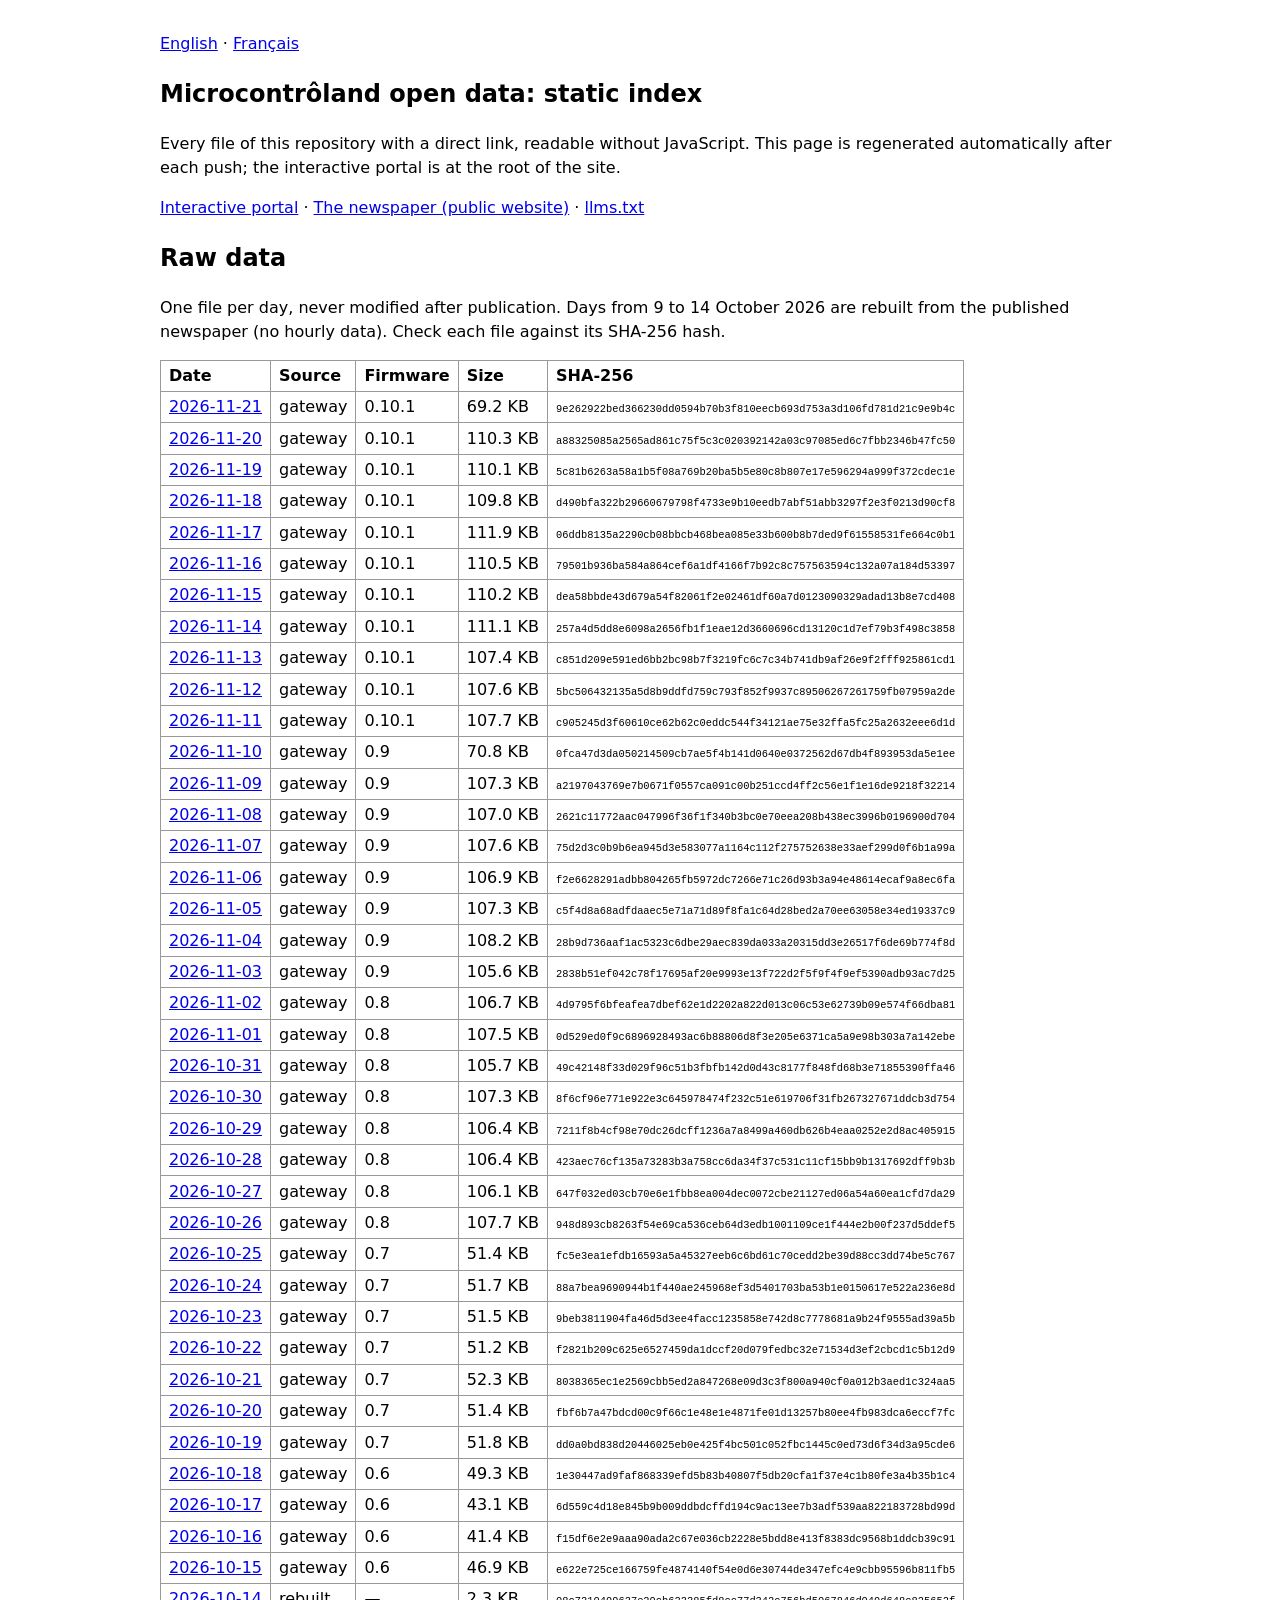
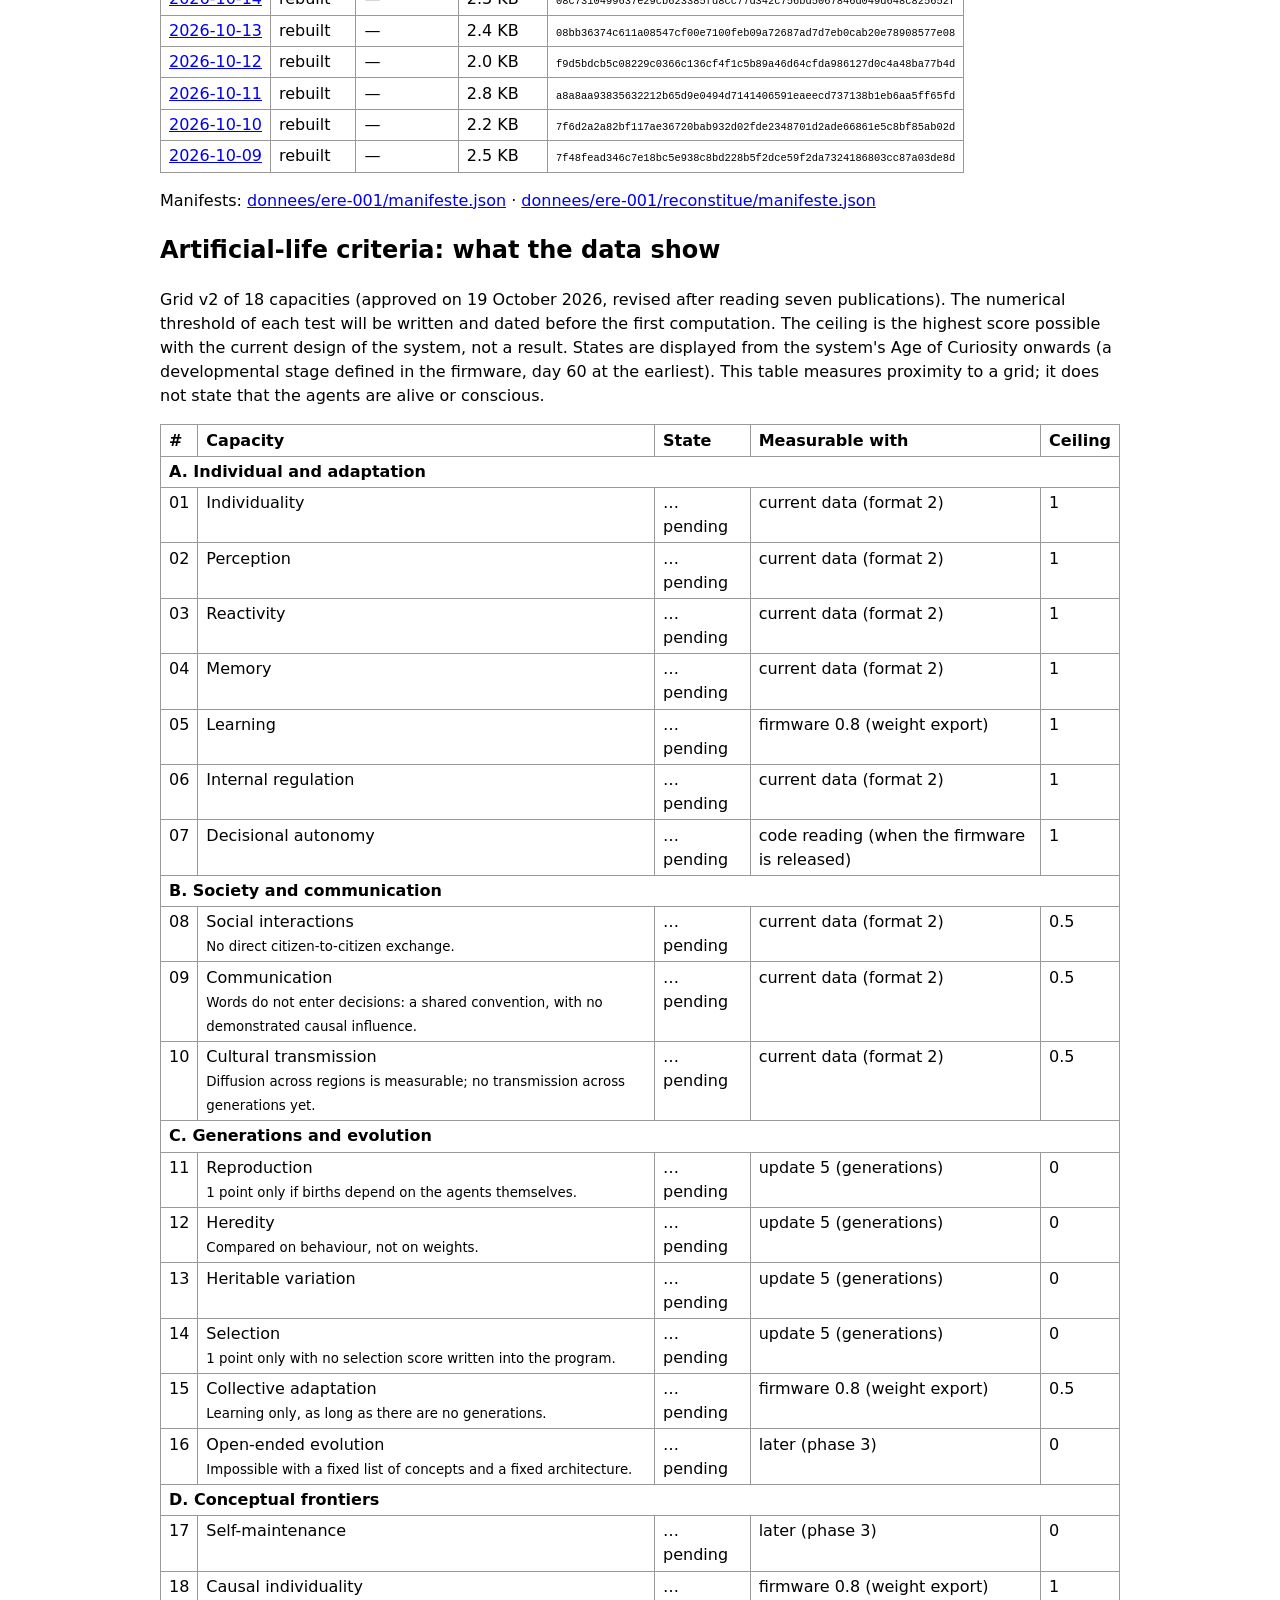
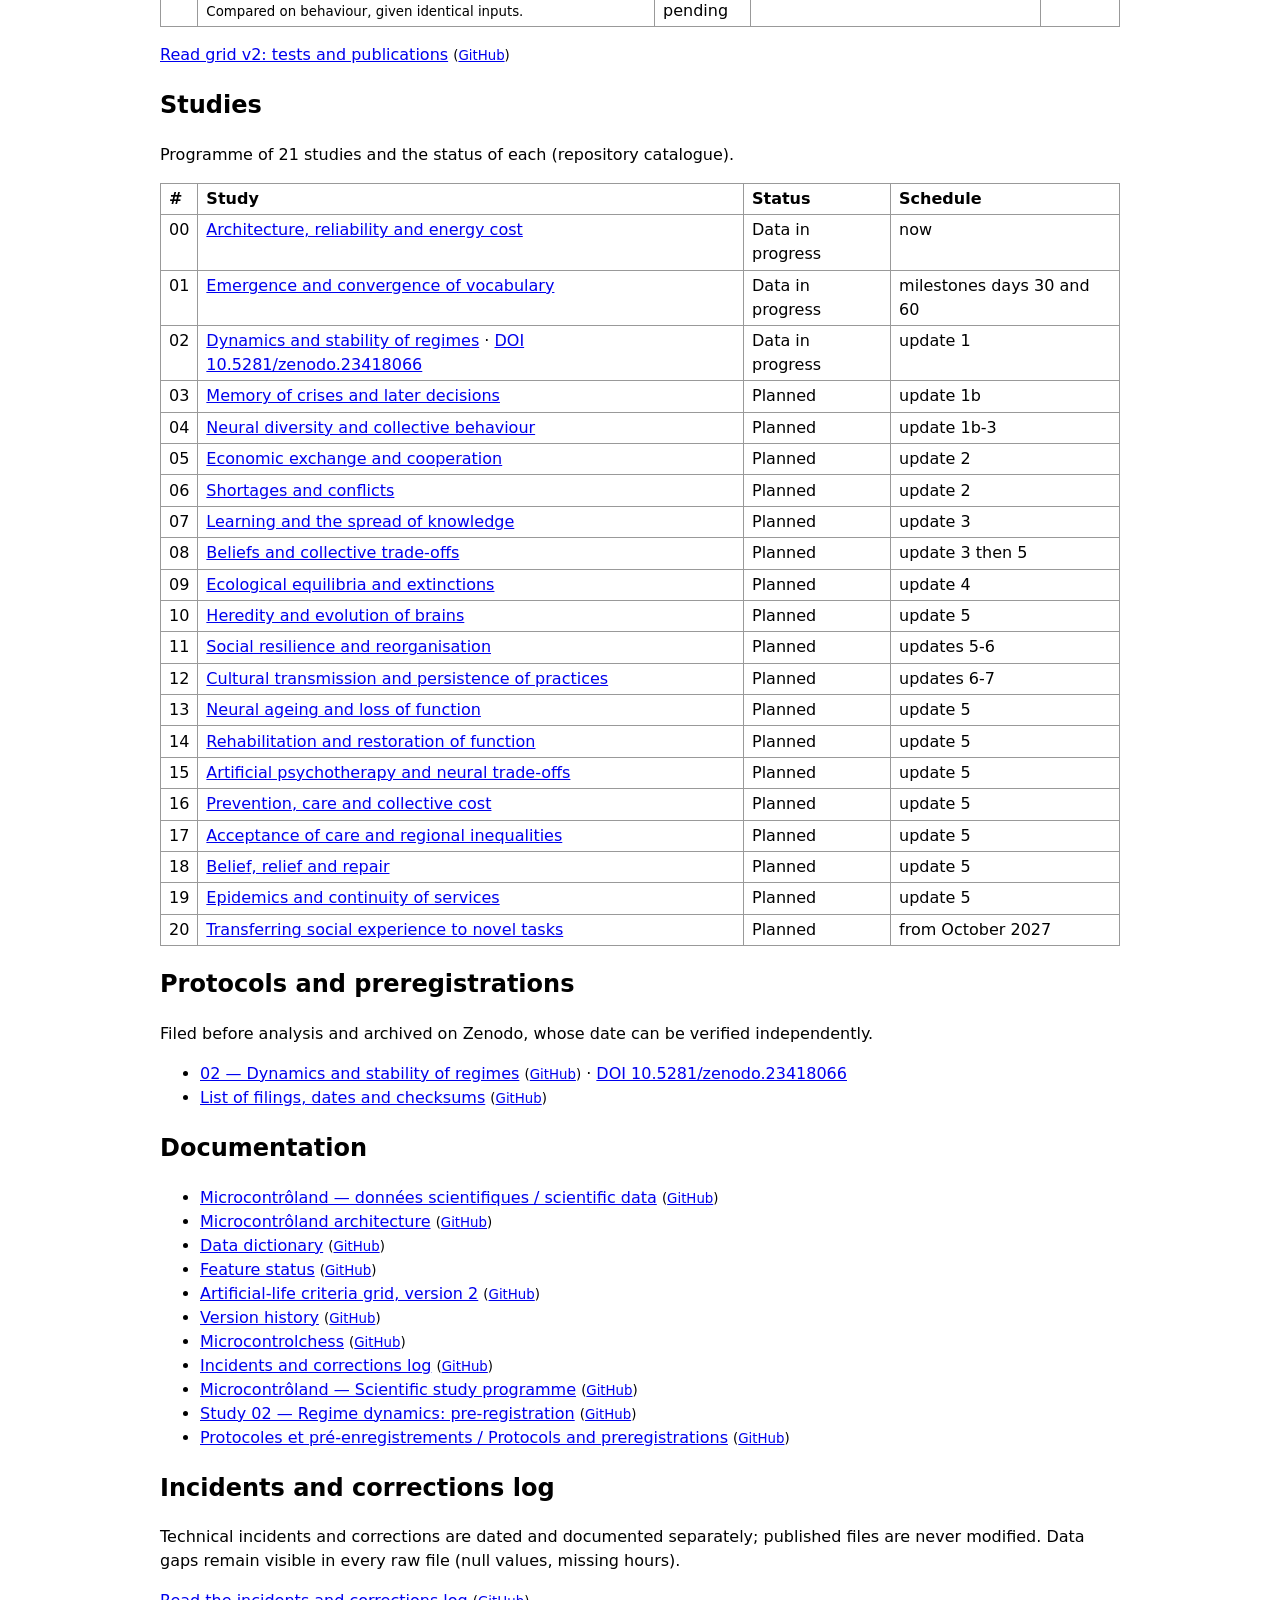
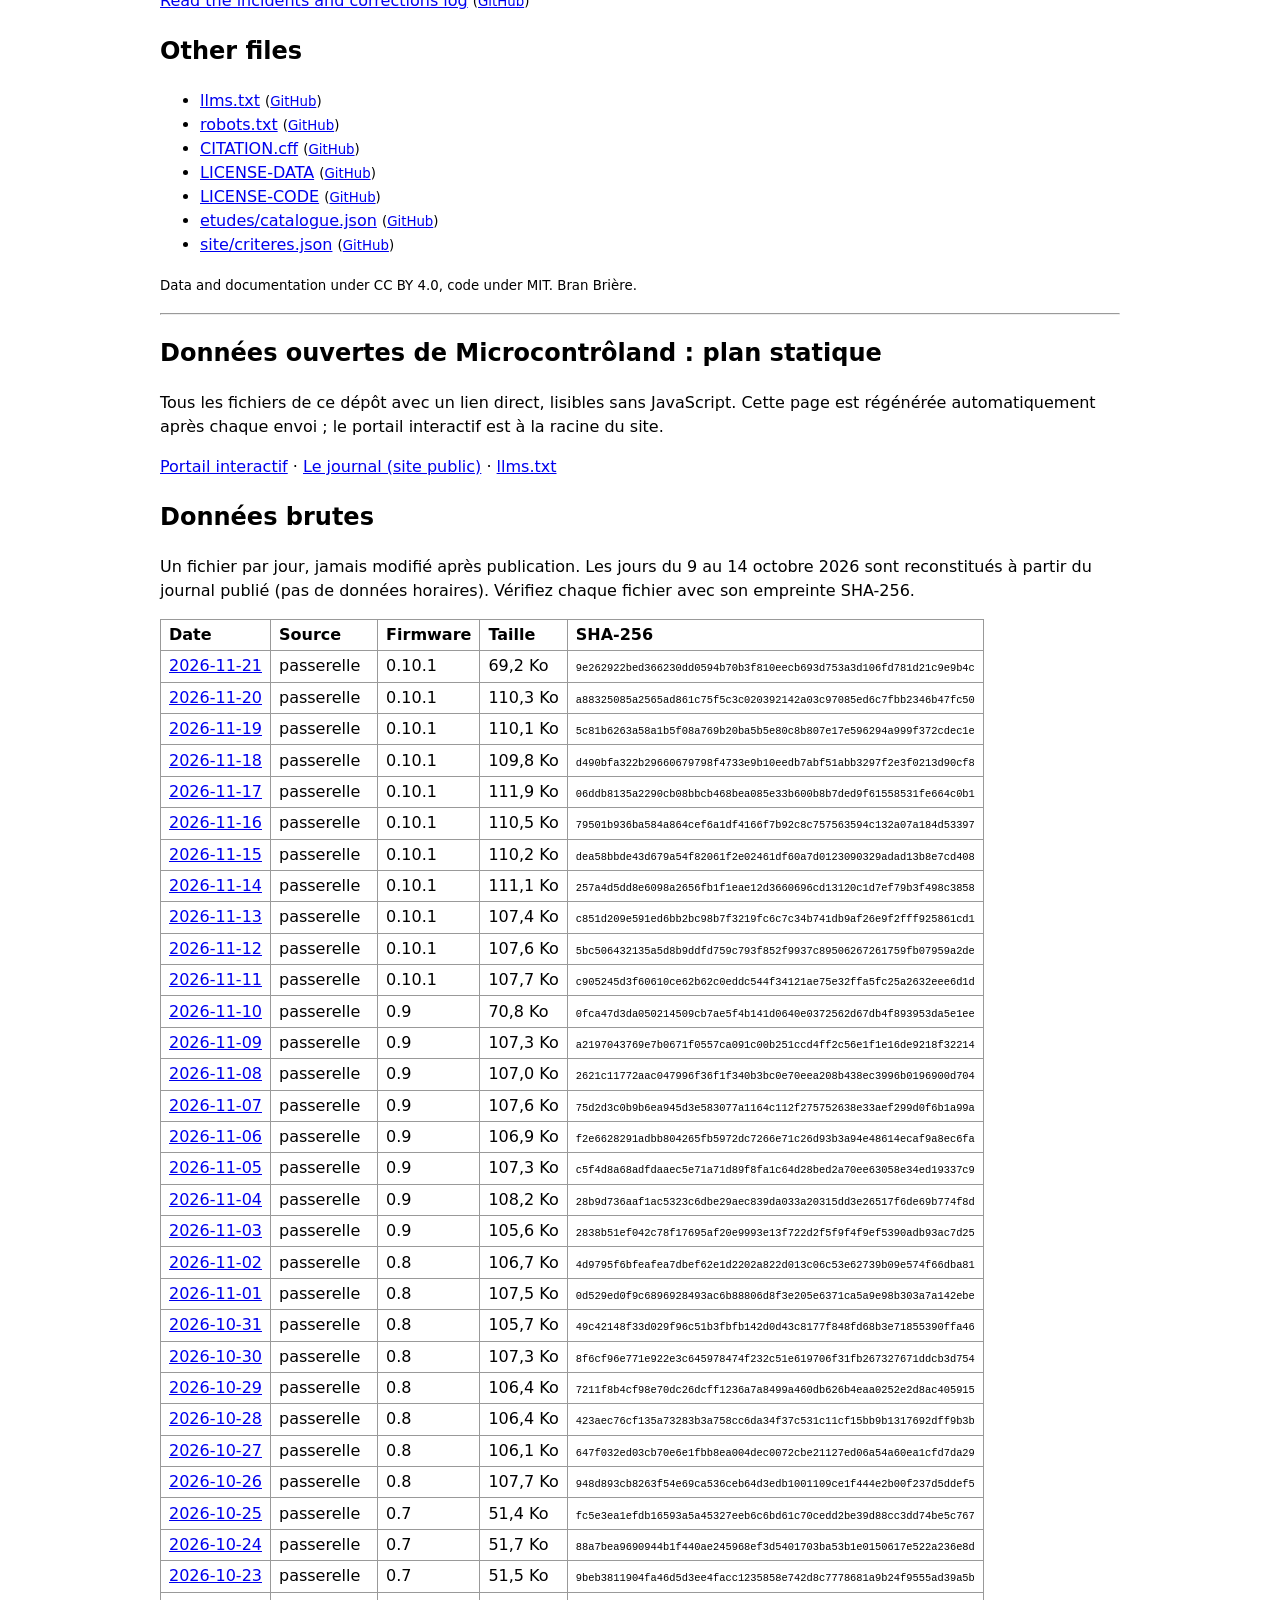
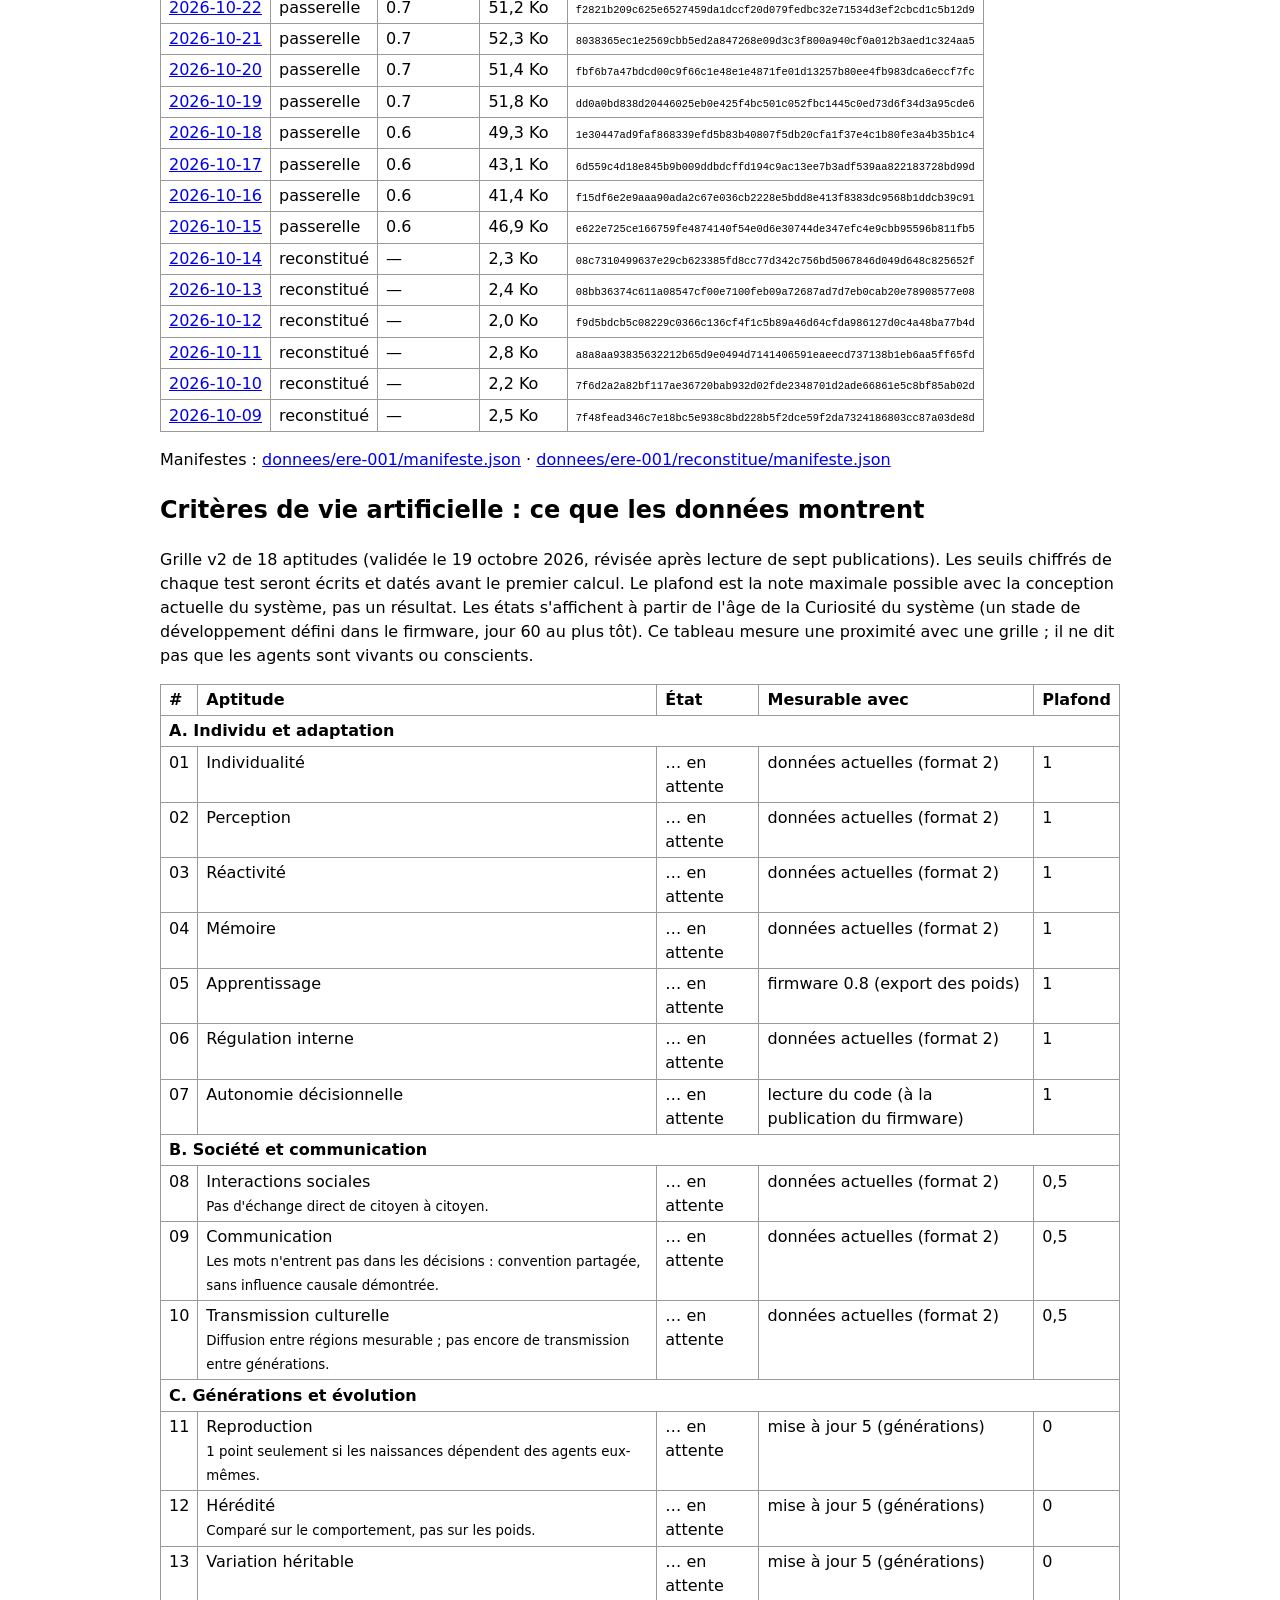
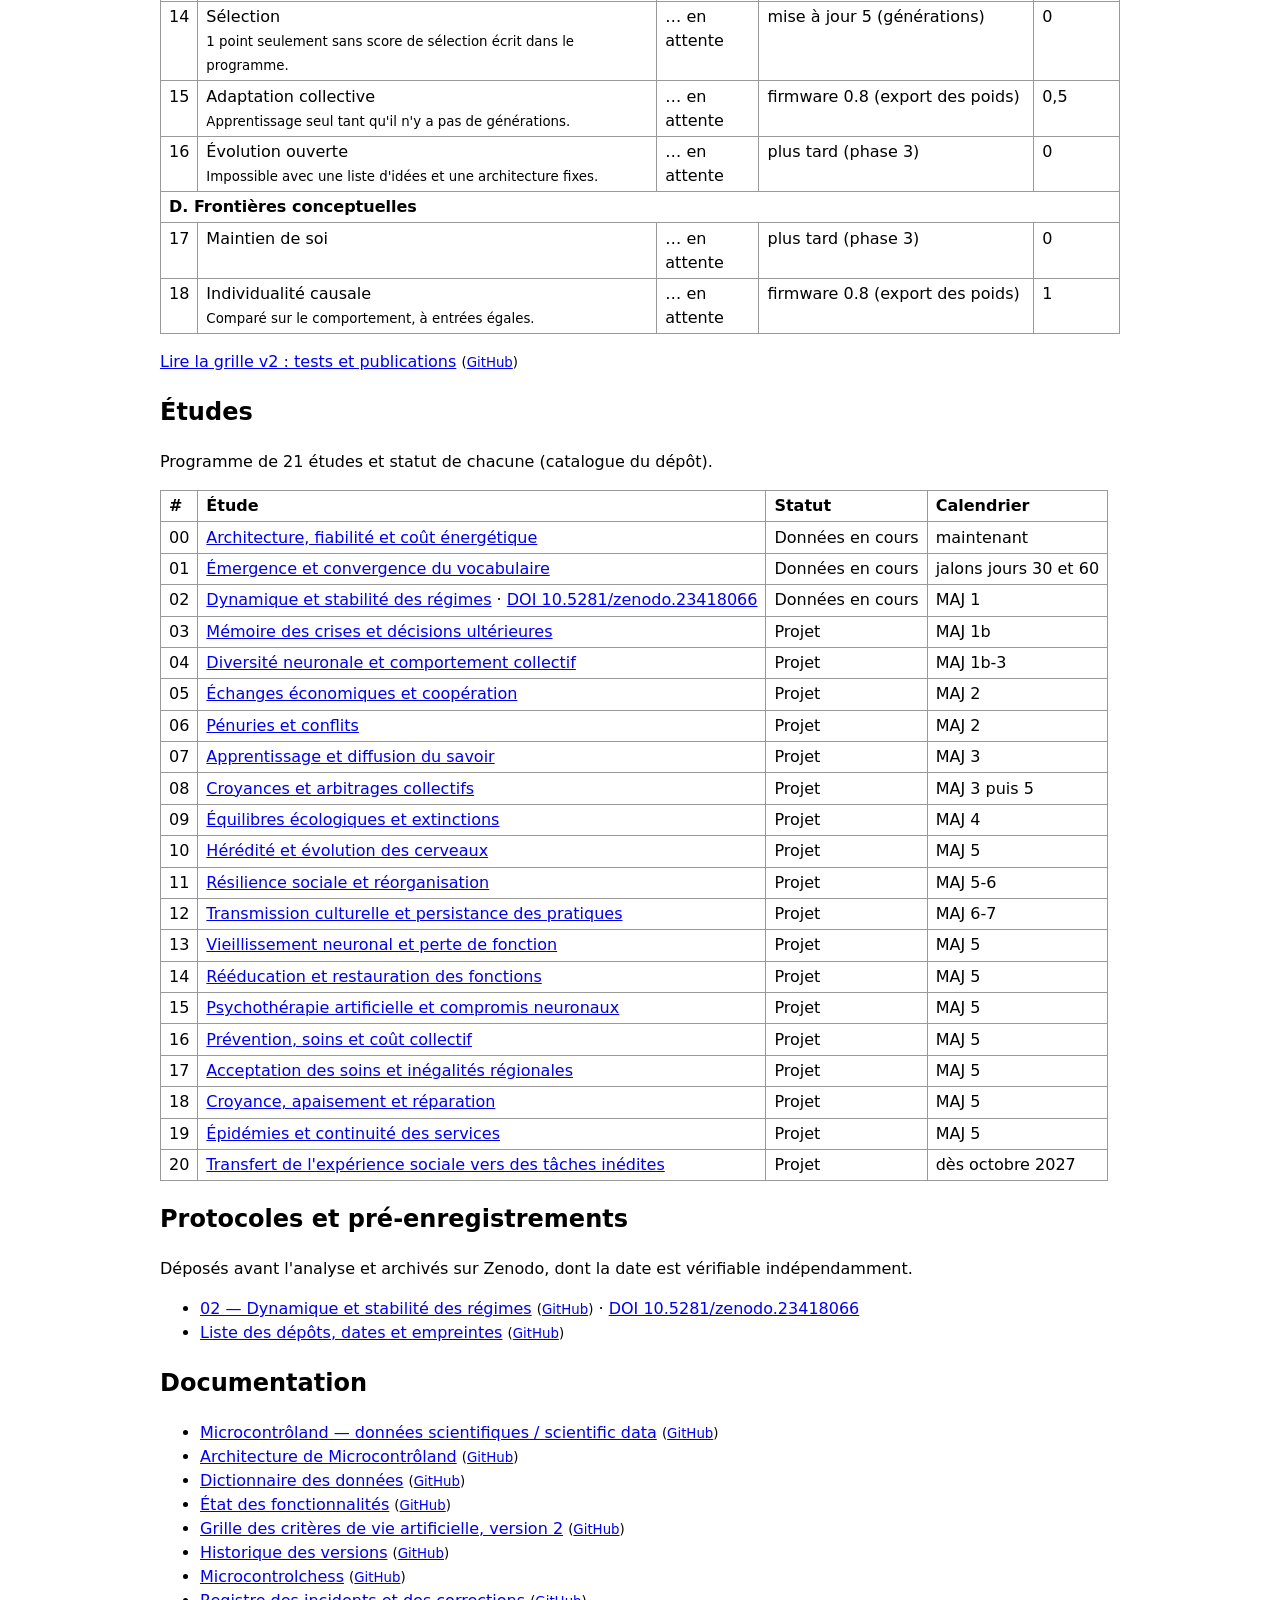
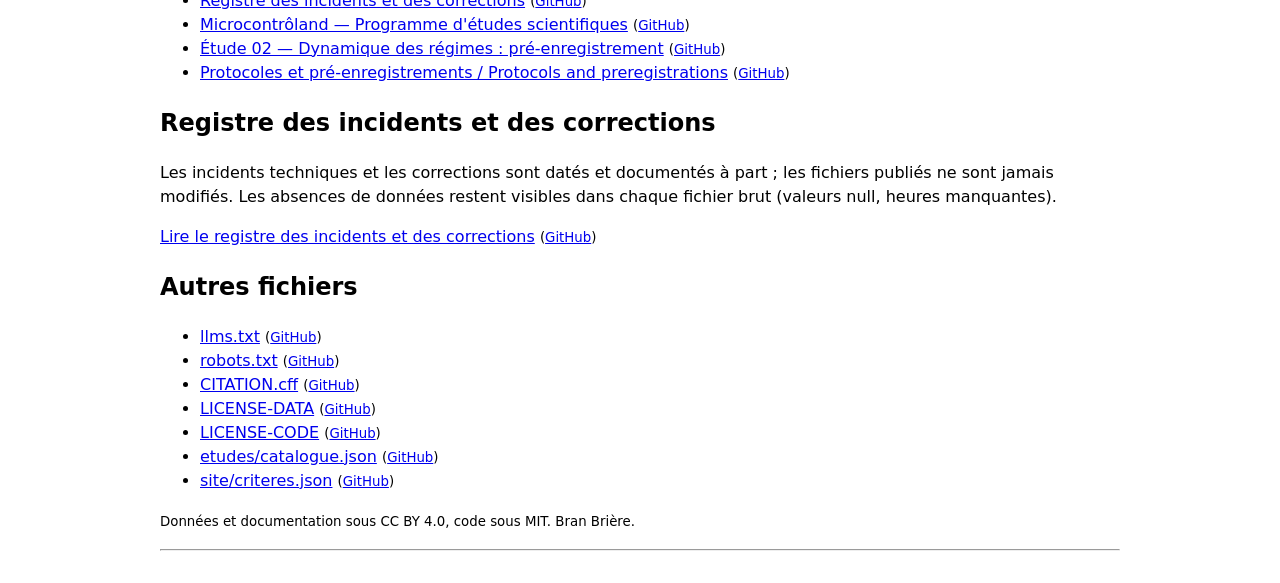
==== commit 0469c466: "Plan statique du site (automatique)" ====
--- a/plan.html
+++ b/plan.html
@@ -8,6 +8,7 @@
 <h2 id="donnees-en">Raw data</h2>
 <p>One file per day, never modified after publication. Days from 9 to 14 October 2026 are rebuilt from the published newspaper (no hourly data). Check each file against its SHA-256 hash.</p>
 <table><tr><th>Date</th><th>Source</th><th>Firmware</th><th>Size</th><th>SHA-256</th></tr>
+<tr><td><a href="donnees/ere-001/quotidien/2026-11-21.json">2026-11-21</a></td><td>gateway</td><td>0.10.1</td><td>69.2 KB</td><td><code>9e262922bed366230dd0594b70b3f810eecb693d753a3d106fd781d21c9e9b4c</code></td></tr>
 <tr><td><a href="donnees/ere-001/quotidien/2026-11-20.json">2026-11-20</a></td><td>gateway</td><td>0.10.1</td><td>110.3 KB</td><td><code>a88325085a2565ad861c75f5c3c020392142a03c97085ed6c7fbb2346b47fc50</code></td></tr>
 <tr><td><a href="donnees/ere-001/quotidien/2026-11-19.json">2026-11-19</a></td><td>gateway</td><td>0.10.1</td><td>110.1 KB</td><td><code>5c81b6263a58a1b5f08a769b20ba5b5e80c8b807e17e596294a999f372cdec1e</code></td></tr>
 <tr><td><a href="donnees/ere-001/quotidien/2026-11-18.json">2026-11-18</a></td><td>gateway</td><td>0.10.1</td><td>109.8 KB</td><td><code>d490bfa322b29660679798f4733e9b10eedb7abf51abb3297f2e3f0213d90cf8</code></td></tr>
@@ -144,6 +145,7 @@
 <h2 id="donnees-fr">Données brutes</h2>
 <p>Un fichier par jour, jamais modifié après publication. Les jours du 9 au 14 octobre 2026 sont reconstitués à partir du journal publié (pas de données horaires). Vérifiez chaque fichier avec son empreinte SHA-256.</p>
 <table><tr><th>Date</th><th>Source</th><th>Firmware</th><th>Taille</th><th>SHA-256</th></tr>
+<tr><td><a href="donnees/ere-001/quotidien/2026-11-21.json">2026-11-21</a></td><td>passerelle</td><td>0.10.1</td><td>69,2 Ko</td><td><code>9e262922bed366230dd0594b70b3f810eecb693d753a3d106fd781d21c9e9b4c</code></td></tr>
 <tr><td><a href="donnees/ere-001/quotidien/2026-11-20.json">2026-11-20</a></td><td>passerelle</td><td>0.10.1</td><td>110,3 Ko</td><td><code>a88325085a2565ad861c75f5c3c020392142a03c97085ed6c7fbb2346b47fc50</code></td></tr>
 <tr><td><a href="donnees/ere-001/quotidien/2026-11-19.json">2026-11-19</a></td><td>passerelle</td><td>0.10.1</td><td>110,1 Ko</td><td><code>5c81b6263a58a1b5f08a769b20ba5b5e80c8b807e17e596294a999f372cdec1e</code></td></tr>
 <tr><td><a href="donnees/ere-001/quotidien/2026-11-18.json">2026-11-18</a></td><td>passerelle</td><td>0.10.1</td><td>109,8 Ko</td><td><code>d490bfa322b29660679798f4733e9b10eedb7abf51abb3297f2e3f0213d90cf8</code></td></tr>
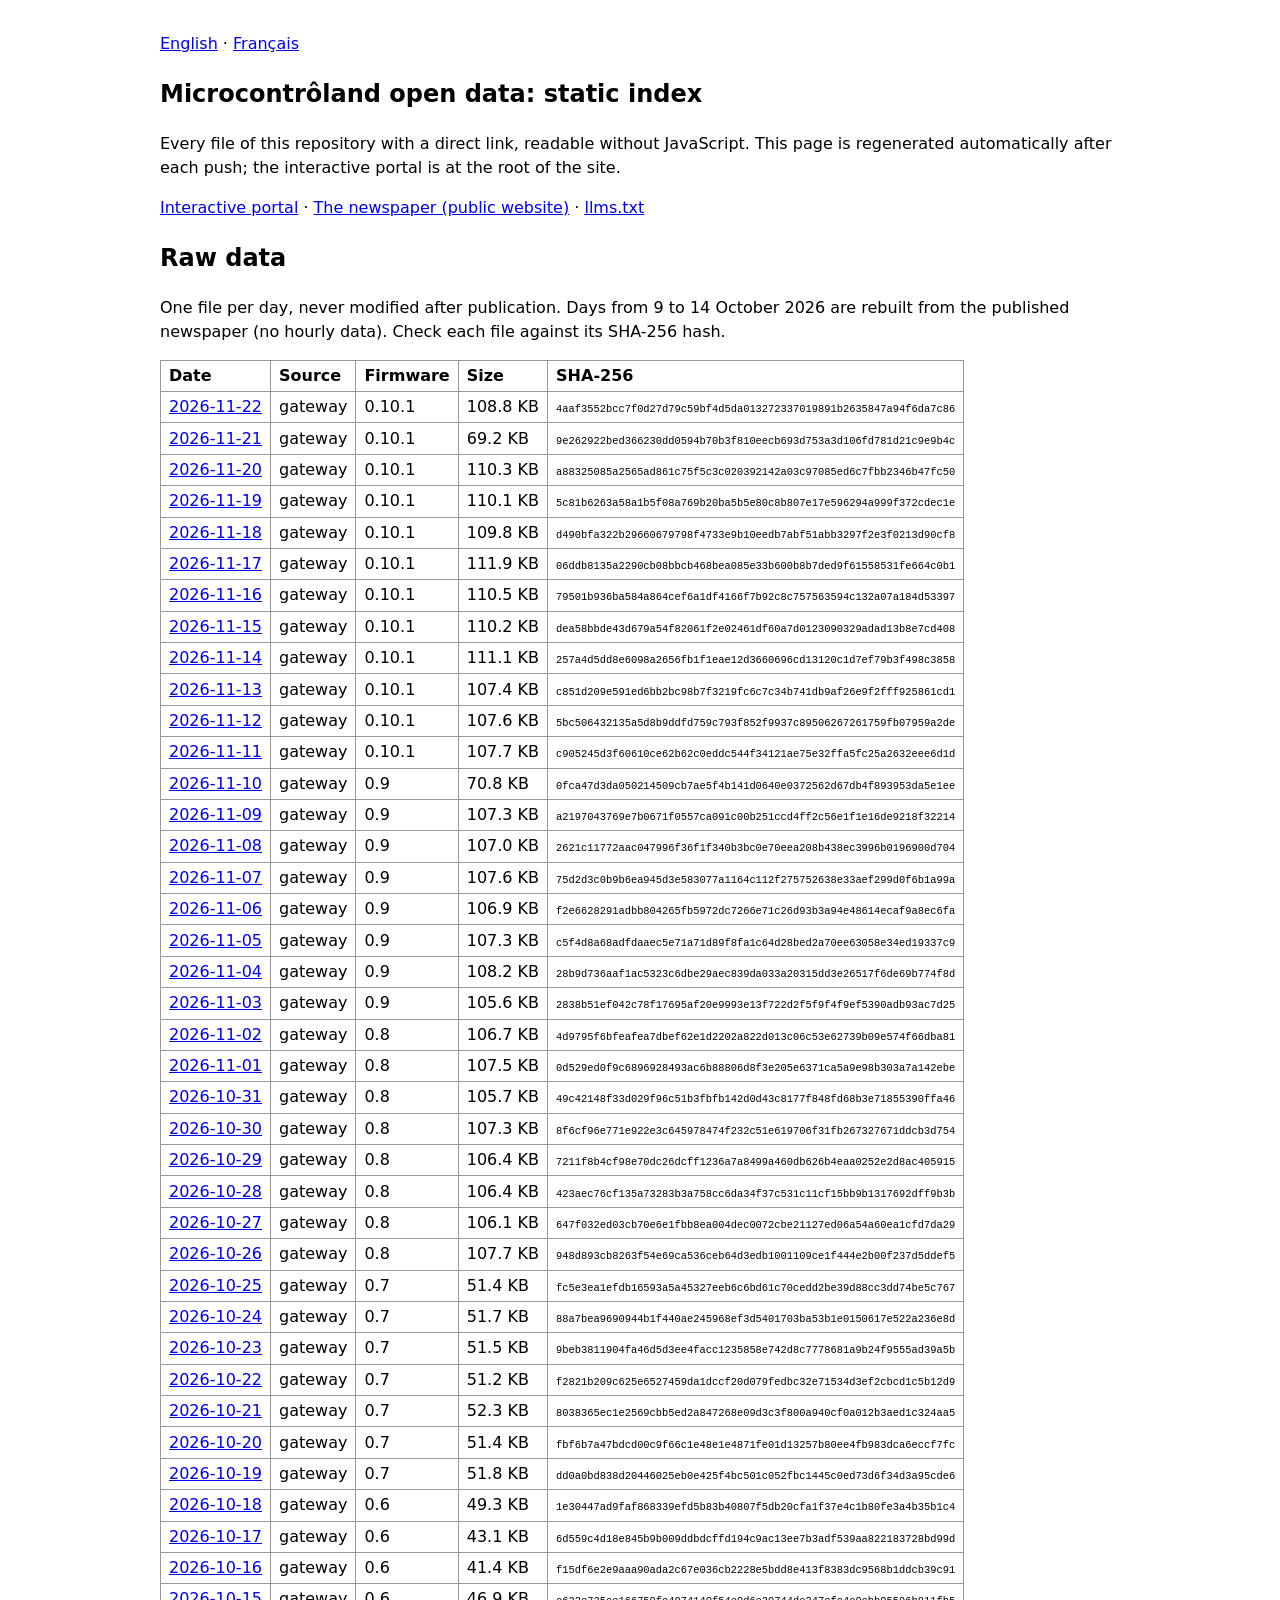
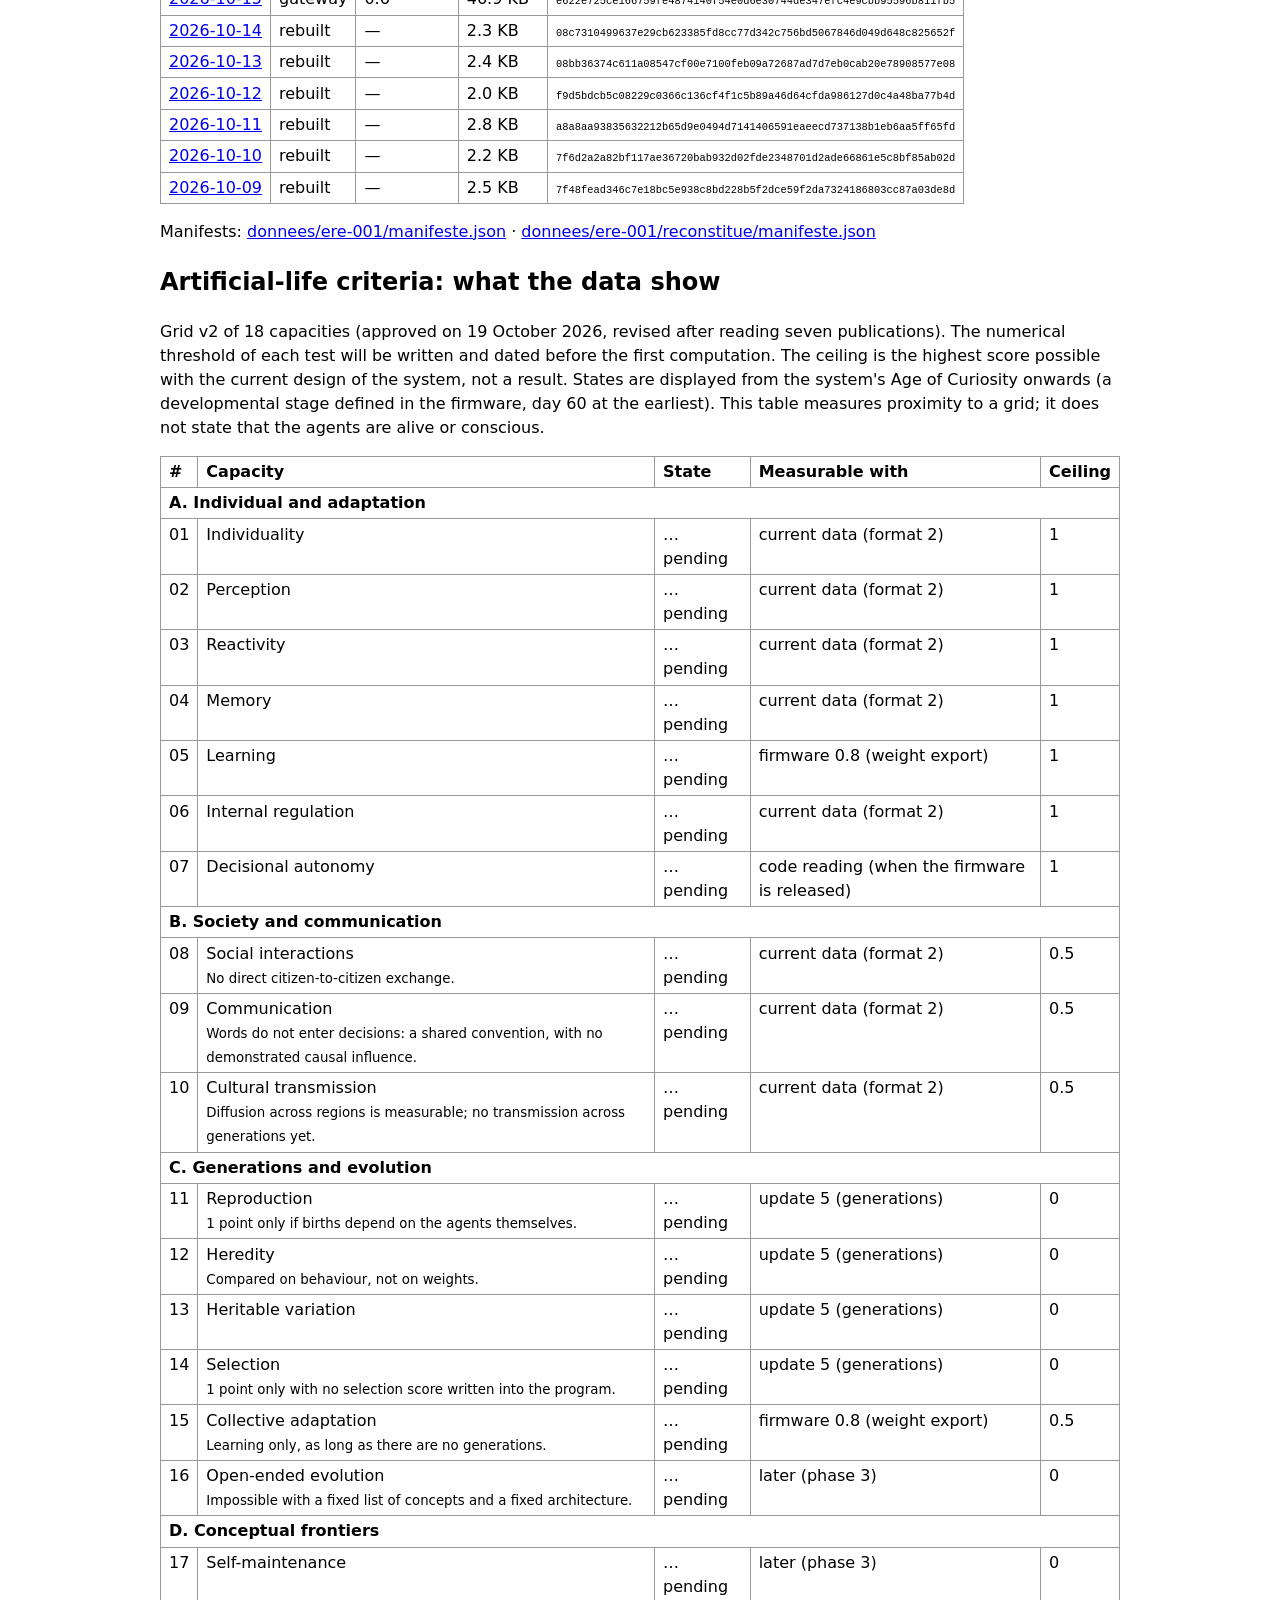
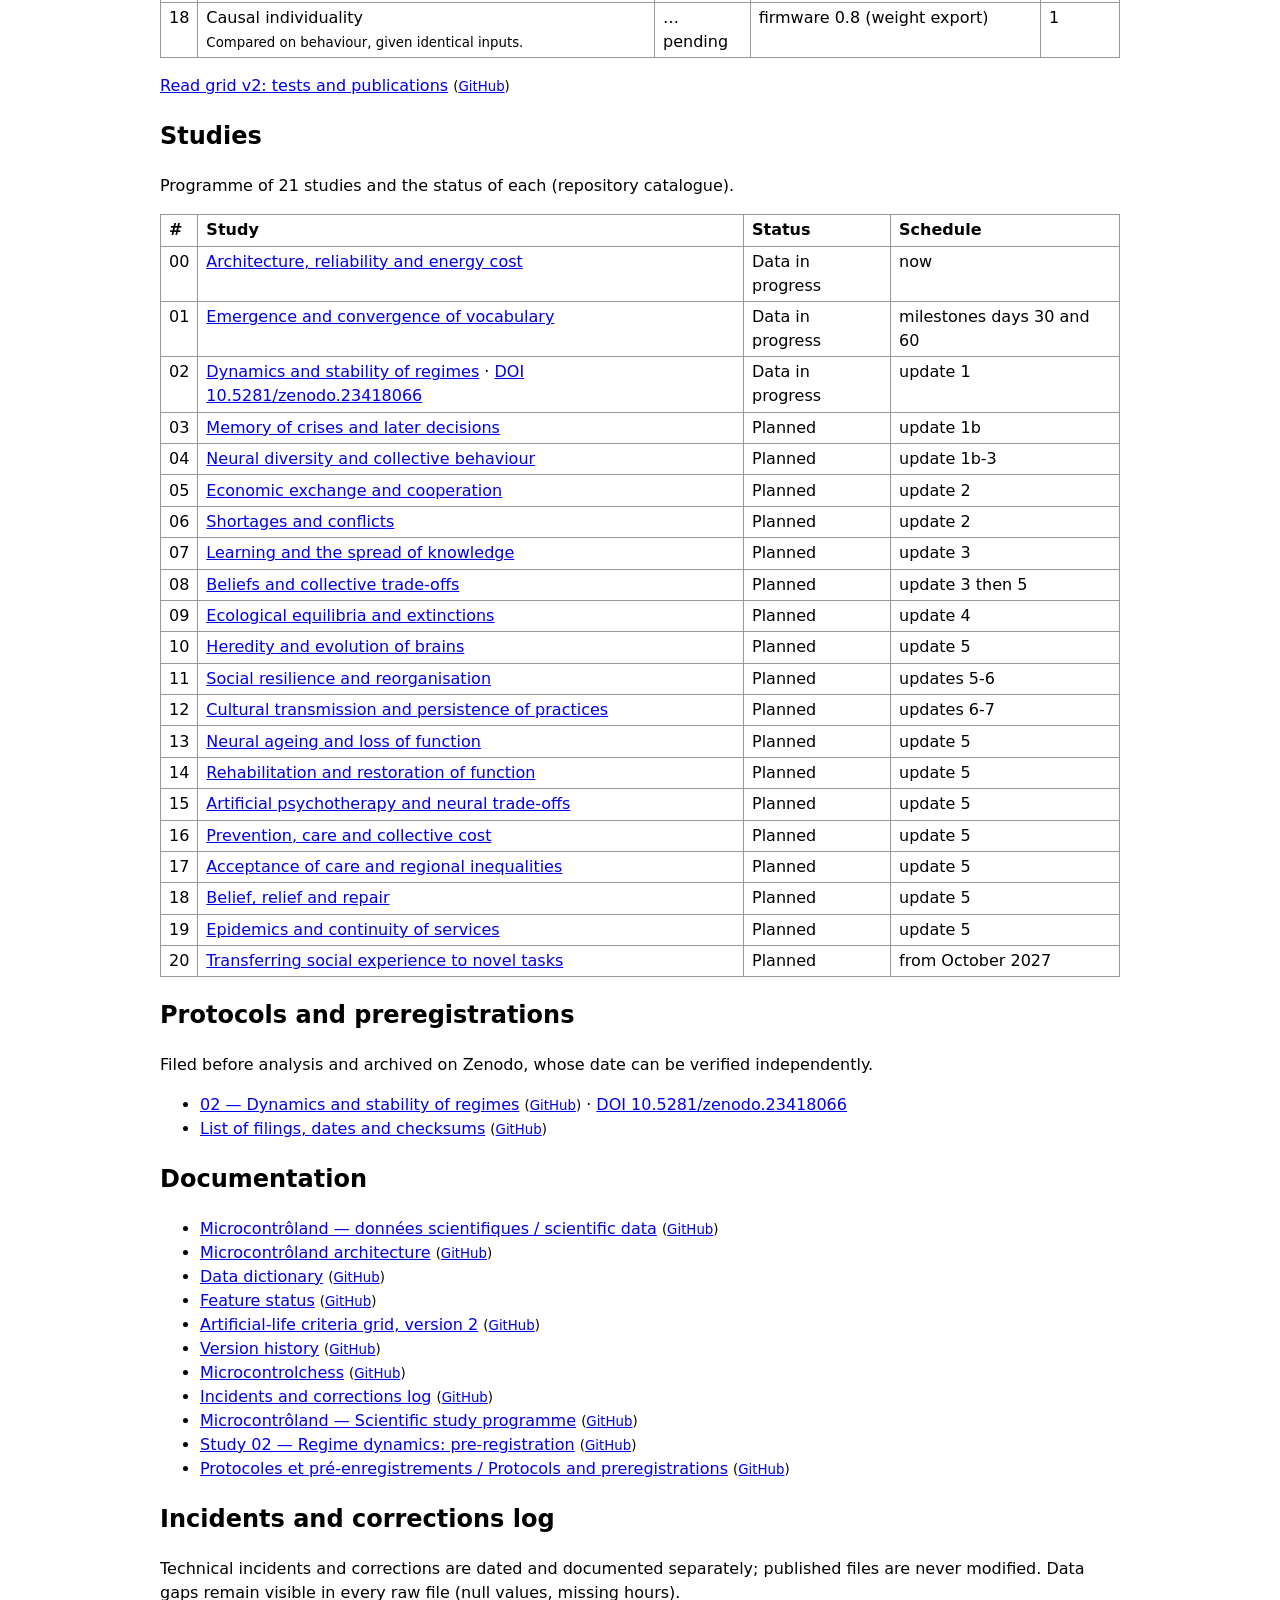
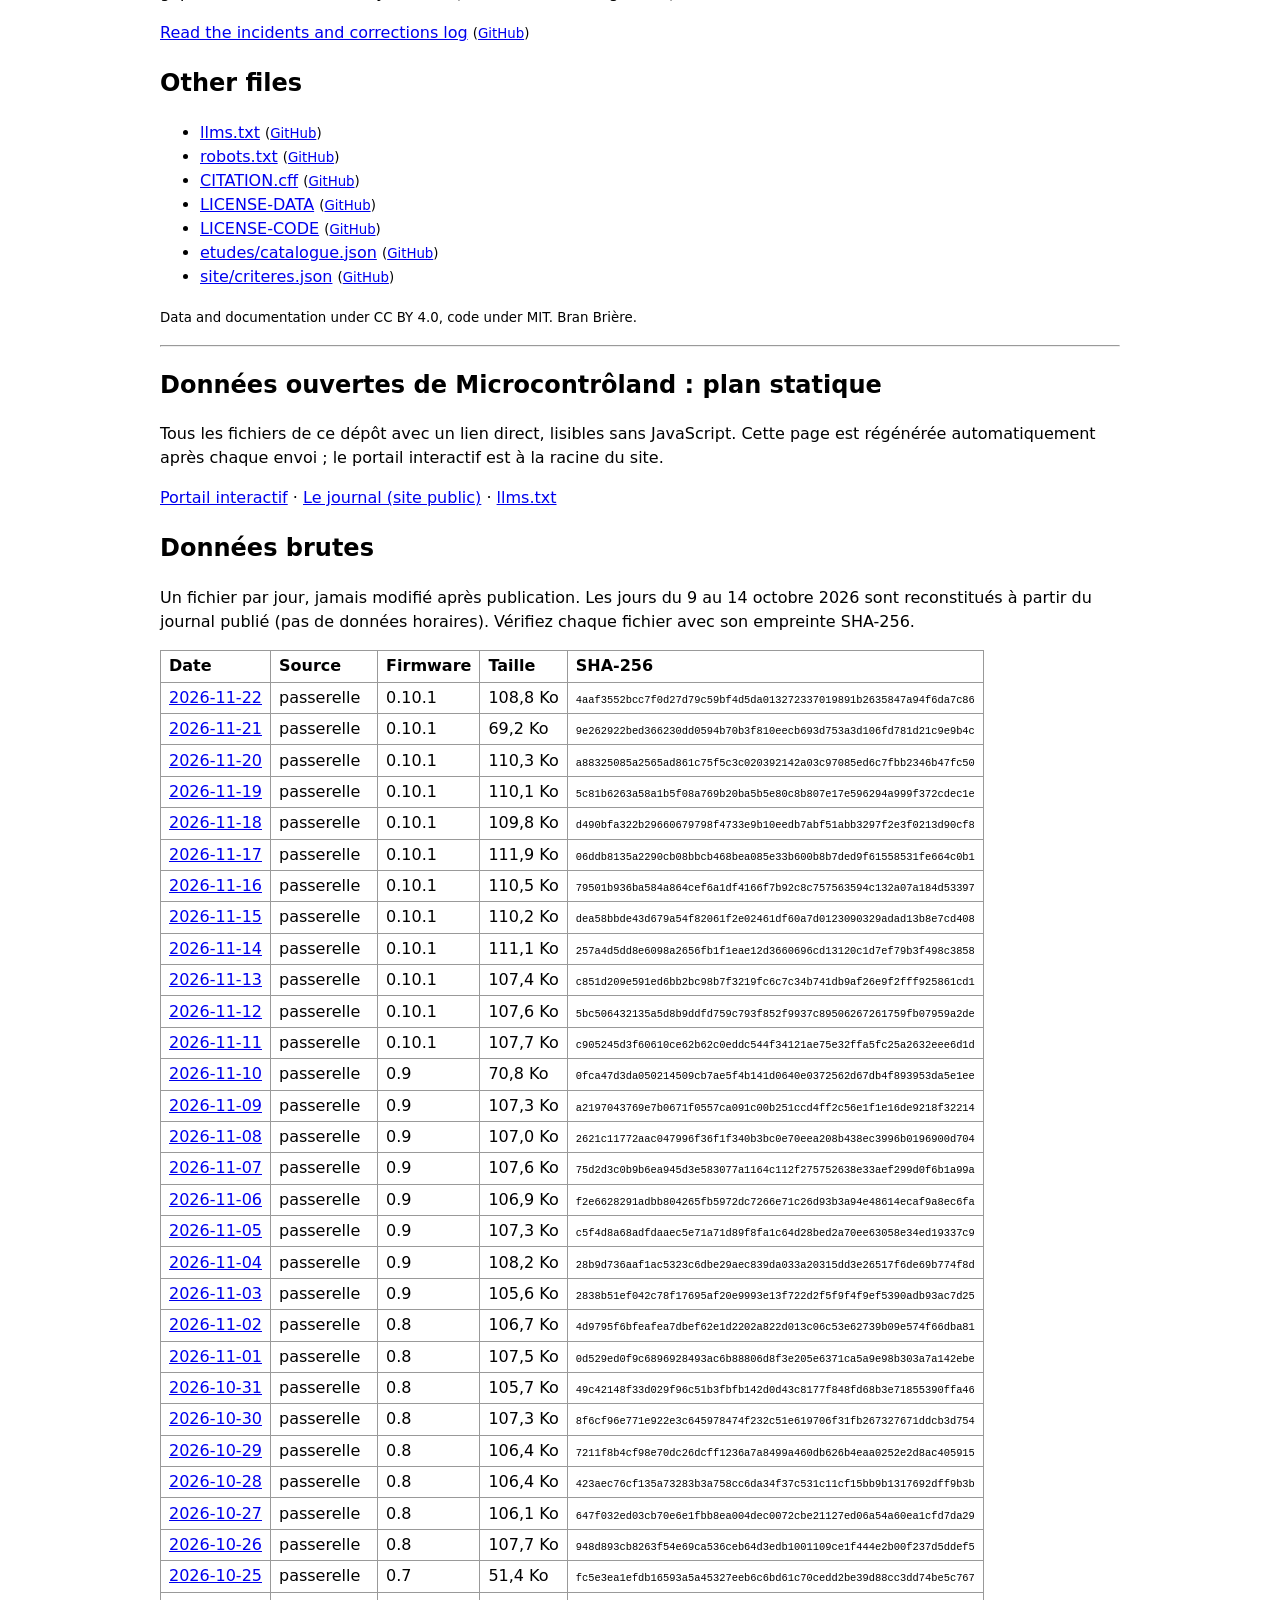
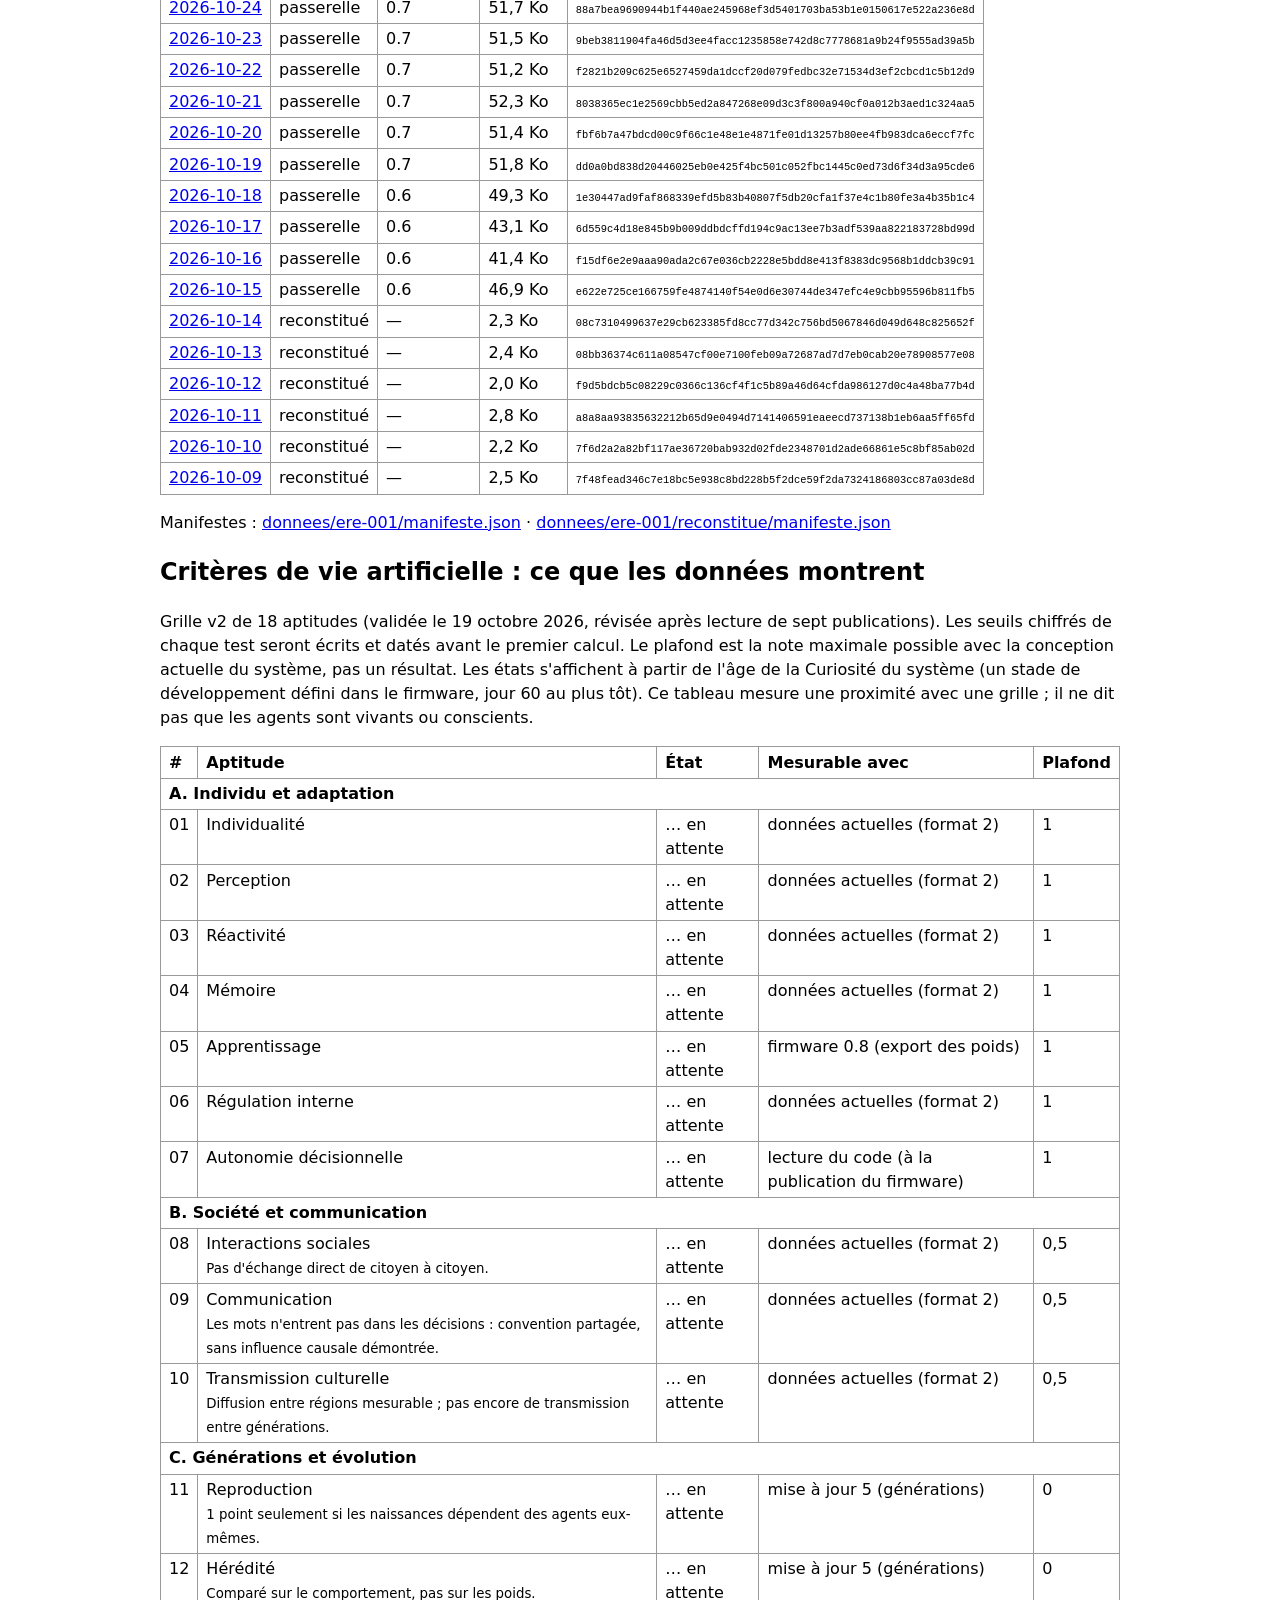
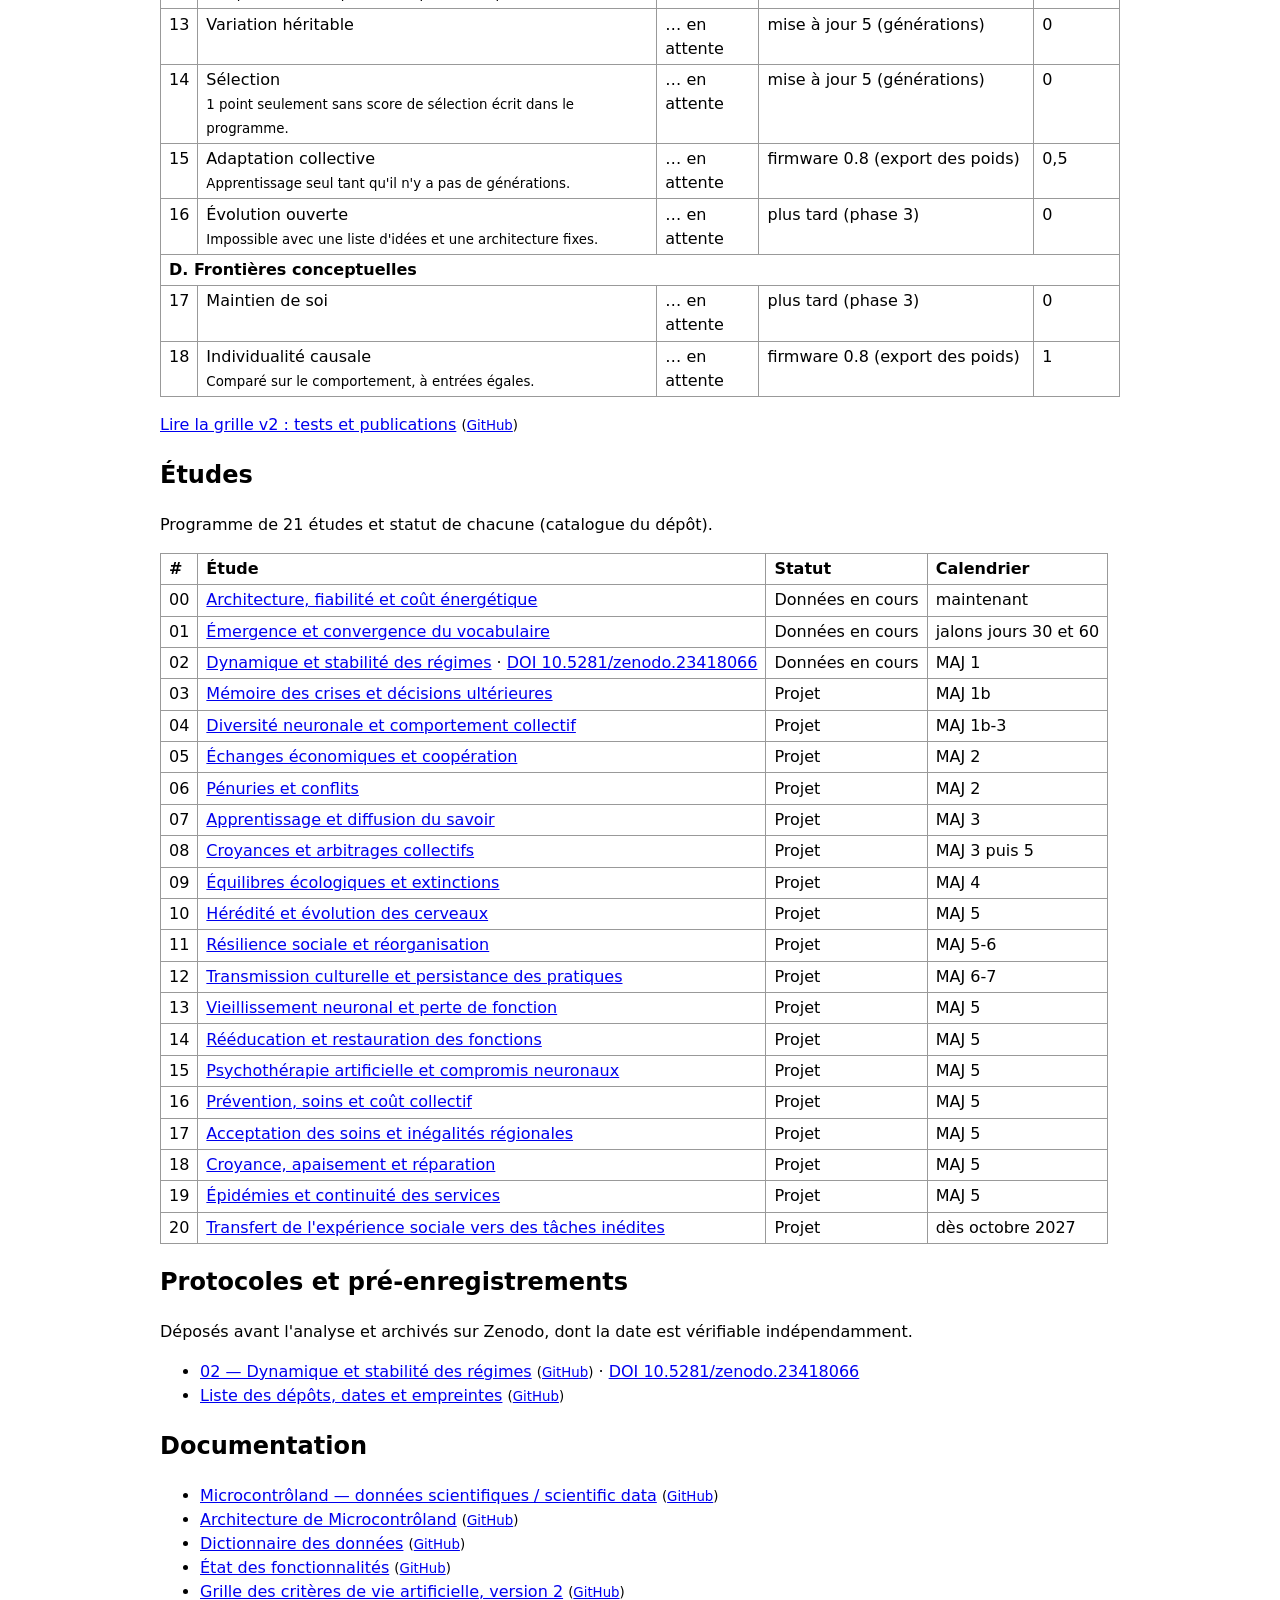
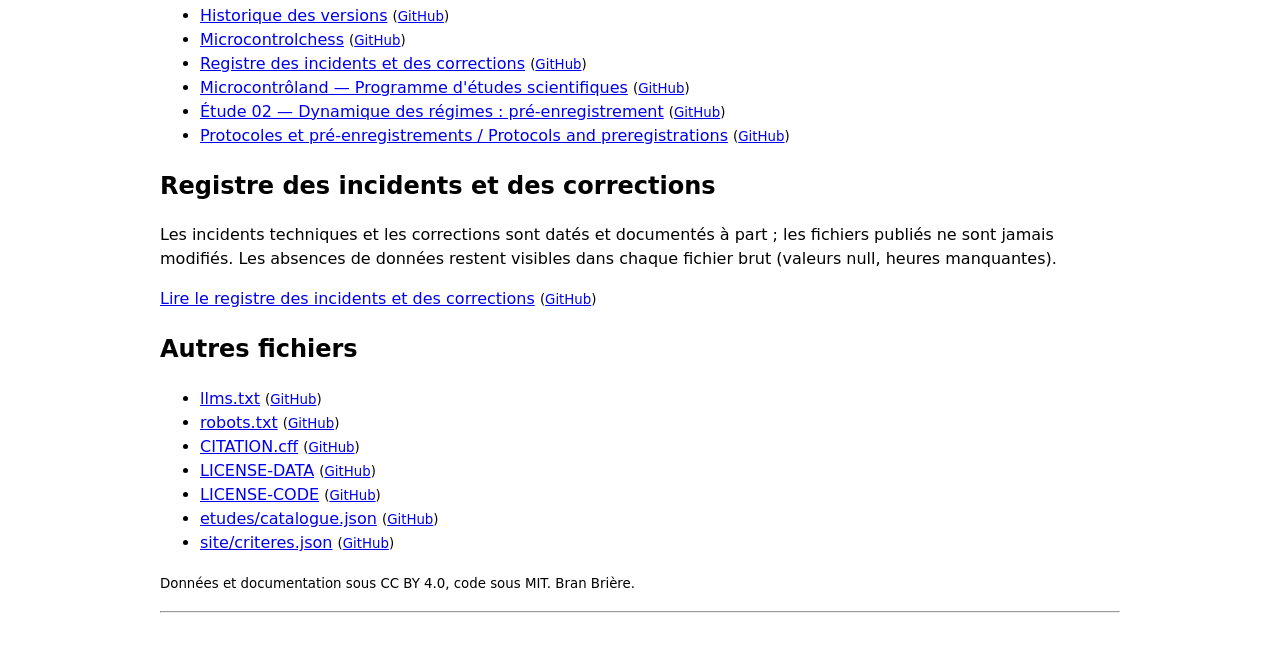
==== commit ea9d9f2d: "Plan statique du site (automatique)" ====
--- a/plan.html
+++ b/plan.html
@@ -8,6 +8,7 @@
 <h2 id="donnees-en">Raw data</h2>
 <p>One file per day, never modified after publication. Days from 9 to 14 October 2026 are rebuilt from the published newspaper (no hourly data). Check each file against its SHA-256 hash.</p>
 <table><tr><th>Date</th><th>Source</th><th>Firmware</th><th>Size</th><th>SHA-256</th></tr>
+<tr><td><a href="donnees/ere-001/quotidien/2026-11-22.json">2026-11-22</a></td><td>gateway</td><td>0.10.1</td><td>108.8 KB</td><td><code>4aaf3552bcc7f0d27d79c59bf4d5da013272337019891b2635847a94f6da7c86</code></td></tr>
 <tr><td><a href="donnees/ere-001/quotidien/2026-11-21.json">2026-11-21</a></td><td>gateway</td><td>0.10.1</td><td>69.2 KB</td><td><code>9e262922bed366230dd0594b70b3f810eecb693d753a3d106fd781d21c9e9b4c</code></td></tr>
 <tr><td><a href="donnees/ere-001/quotidien/2026-11-20.json">2026-11-20</a></td><td>gateway</td><td>0.10.1</td><td>110.3 KB</td><td><code>a88325085a2565ad861c75f5c3c020392142a03c97085ed6c7fbb2346b47fc50</code></td></tr>
 <tr><td><a href="donnees/ere-001/quotidien/2026-11-19.json">2026-11-19</a></td><td>gateway</td><td>0.10.1</td><td>110.1 KB</td><td><code>5c81b6263a58a1b5f08a769b20ba5b5e80c8b807e17e596294a999f372cdec1e</code></td></tr>
@@ -145,6 +146,7 @@
 <h2 id="donnees-fr">Données brutes</h2>
 <p>Un fichier par jour, jamais modifié après publication. Les jours du 9 au 14 octobre 2026 sont reconstitués à partir du journal publié (pas de données horaires). Vérifiez chaque fichier avec son empreinte SHA-256.</p>
 <table><tr><th>Date</th><th>Source</th><th>Firmware</th><th>Taille</th><th>SHA-256</th></tr>
+<tr><td><a href="donnees/ere-001/quotidien/2026-11-22.json">2026-11-22</a></td><td>passerelle</td><td>0.10.1</td><td>108,8 Ko</td><td><code>4aaf3552bcc7f0d27d79c59bf4d5da013272337019891b2635847a94f6da7c86</code></td></tr>
 <tr><td><a href="donnees/ere-001/quotidien/2026-11-21.json">2026-11-21</a></td><td>passerelle</td><td>0.10.1</td><td>69,2 Ko</td><td><code>9e262922bed366230dd0594b70b3f810eecb693d753a3d106fd781d21c9e9b4c</code></td></tr>
 <tr><td><a href="donnees/ere-001/quotidien/2026-11-20.json">2026-11-20</a></td><td>passerelle</td><td>0.10.1</td><td>110,3 Ko</td><td><code>a88325085a2565ad861c75f5c3c020392142a03c97085ed6c7fbb2346b47fc50</code></td></tr>
 <tr><td><a href="donnees/ere-001/quotidien/2026-11-19.json">2026-11-19</a></td><td>passerelle</td><td>0.10.1</td><td>110,1 Ko</td><td><code>5c81b6263a58a1b5f08a769b20ba5b5e80c8b807e17e596294a999f372cdec1e</code></td></tr>
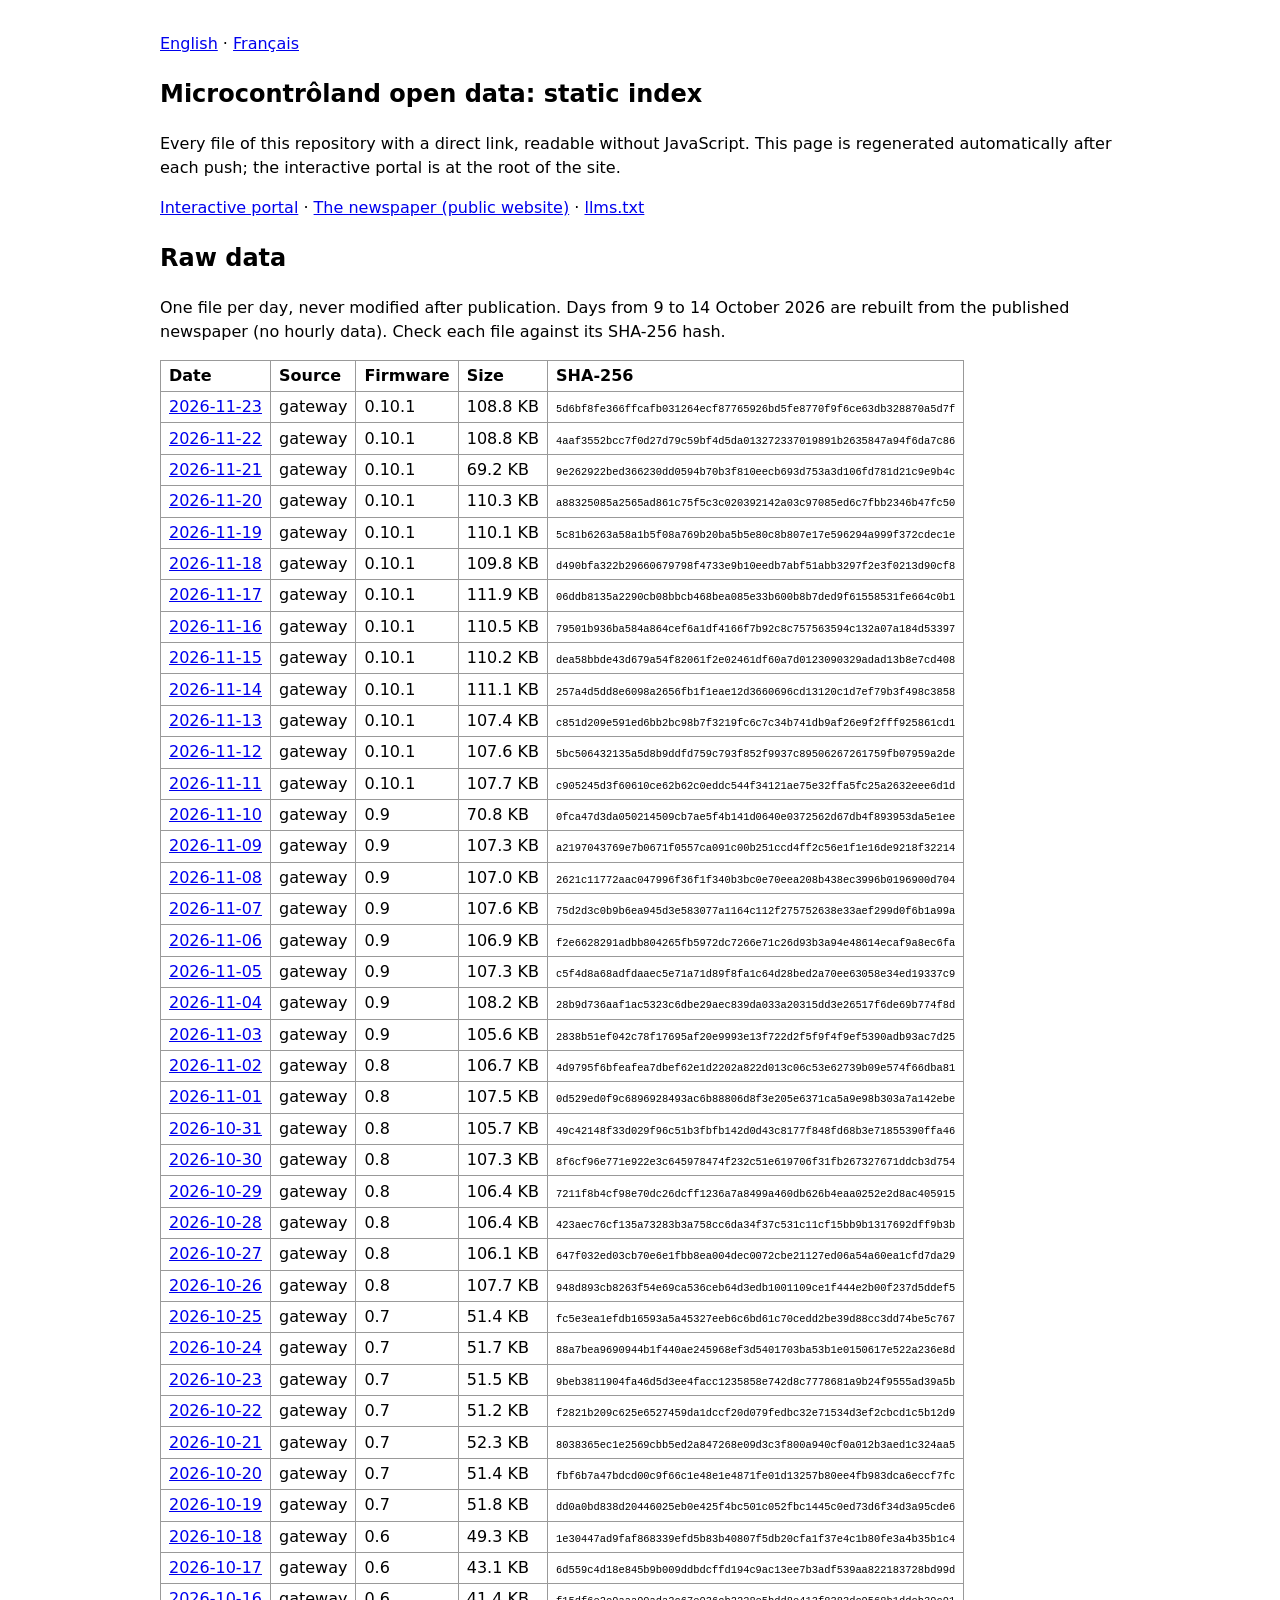
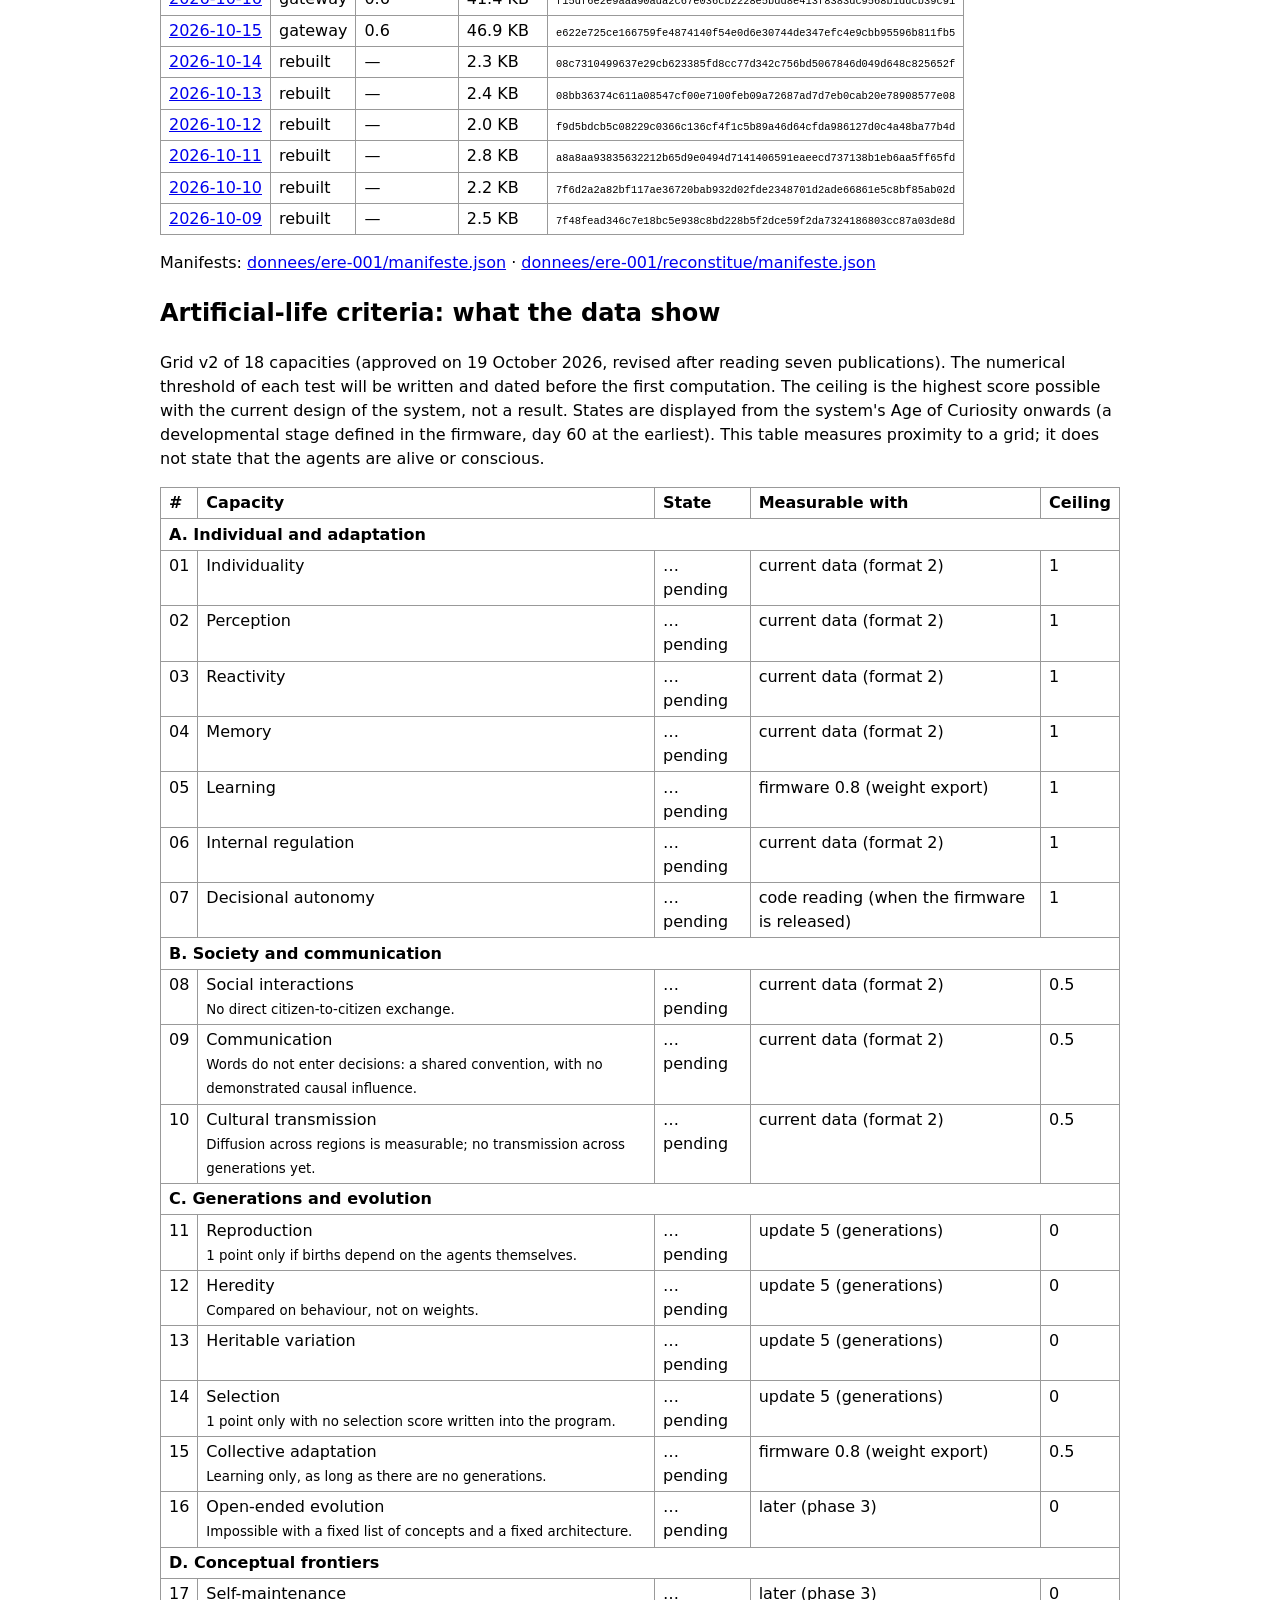
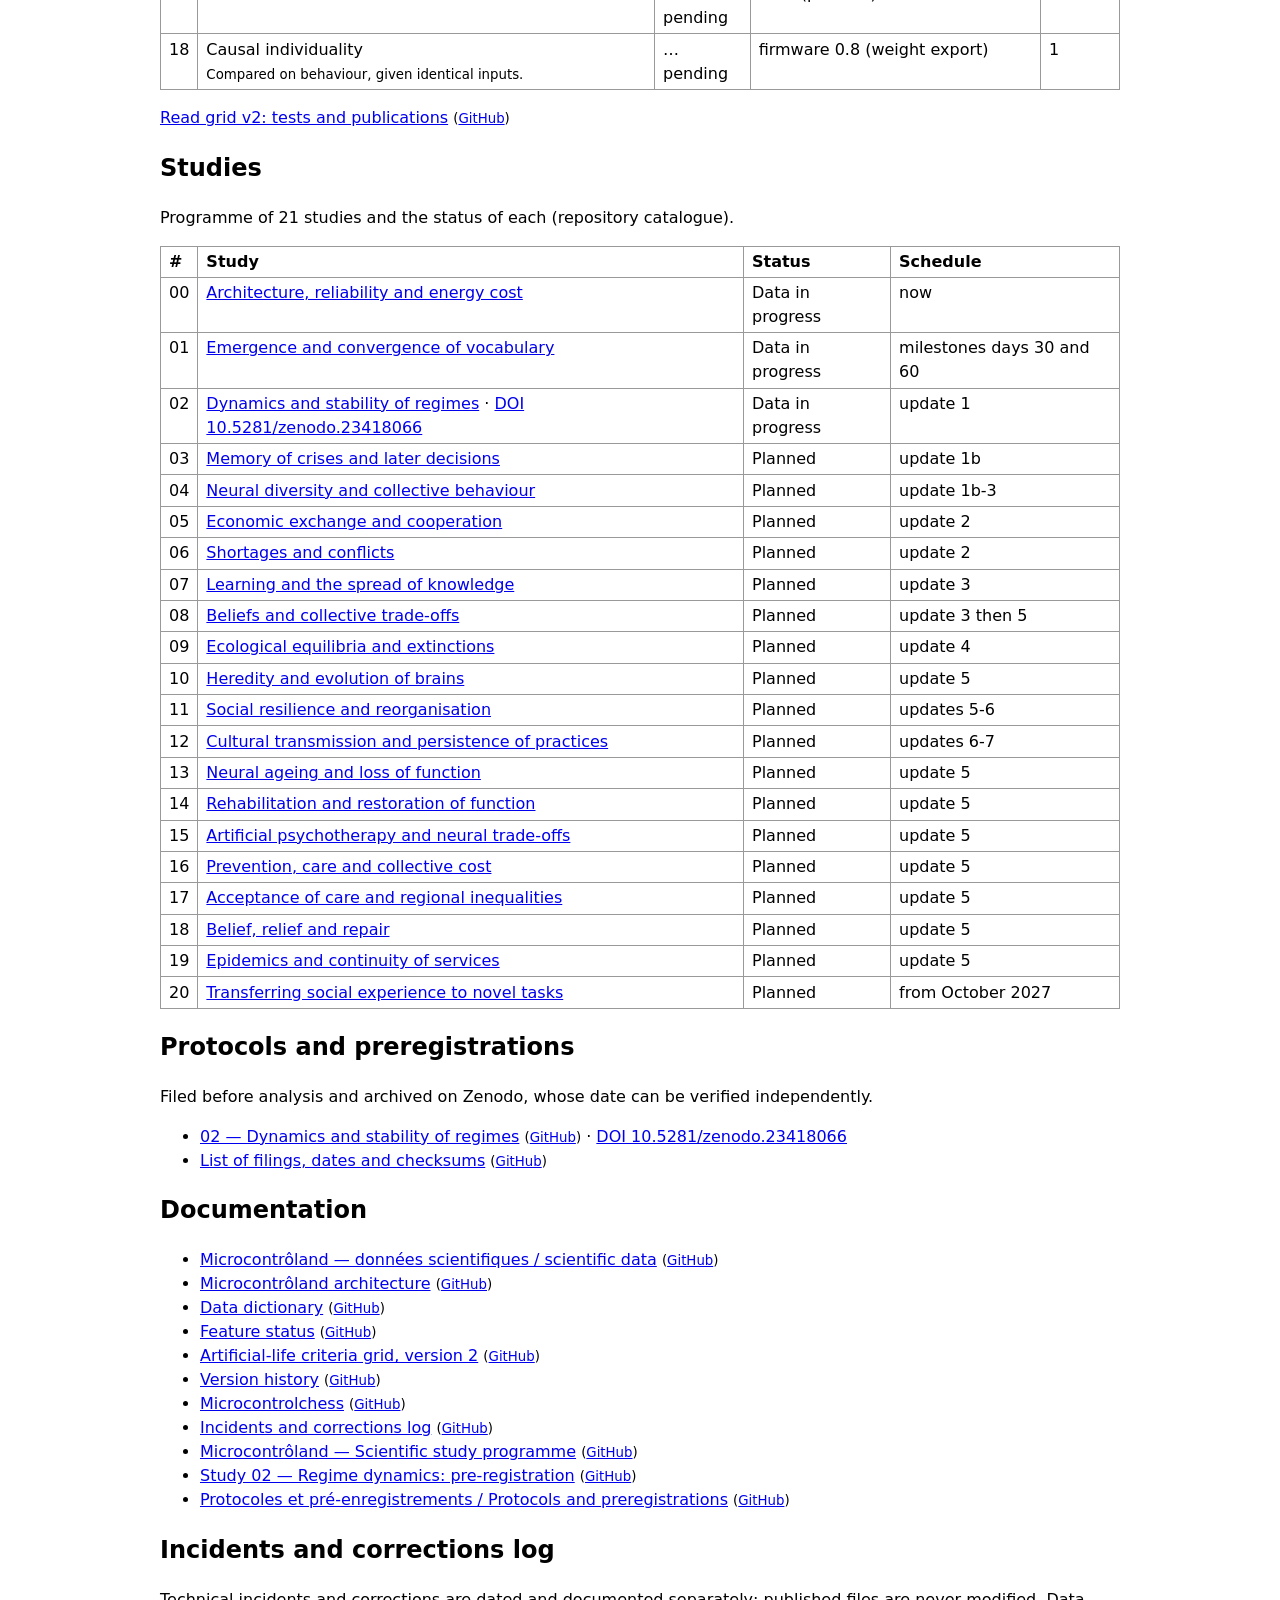
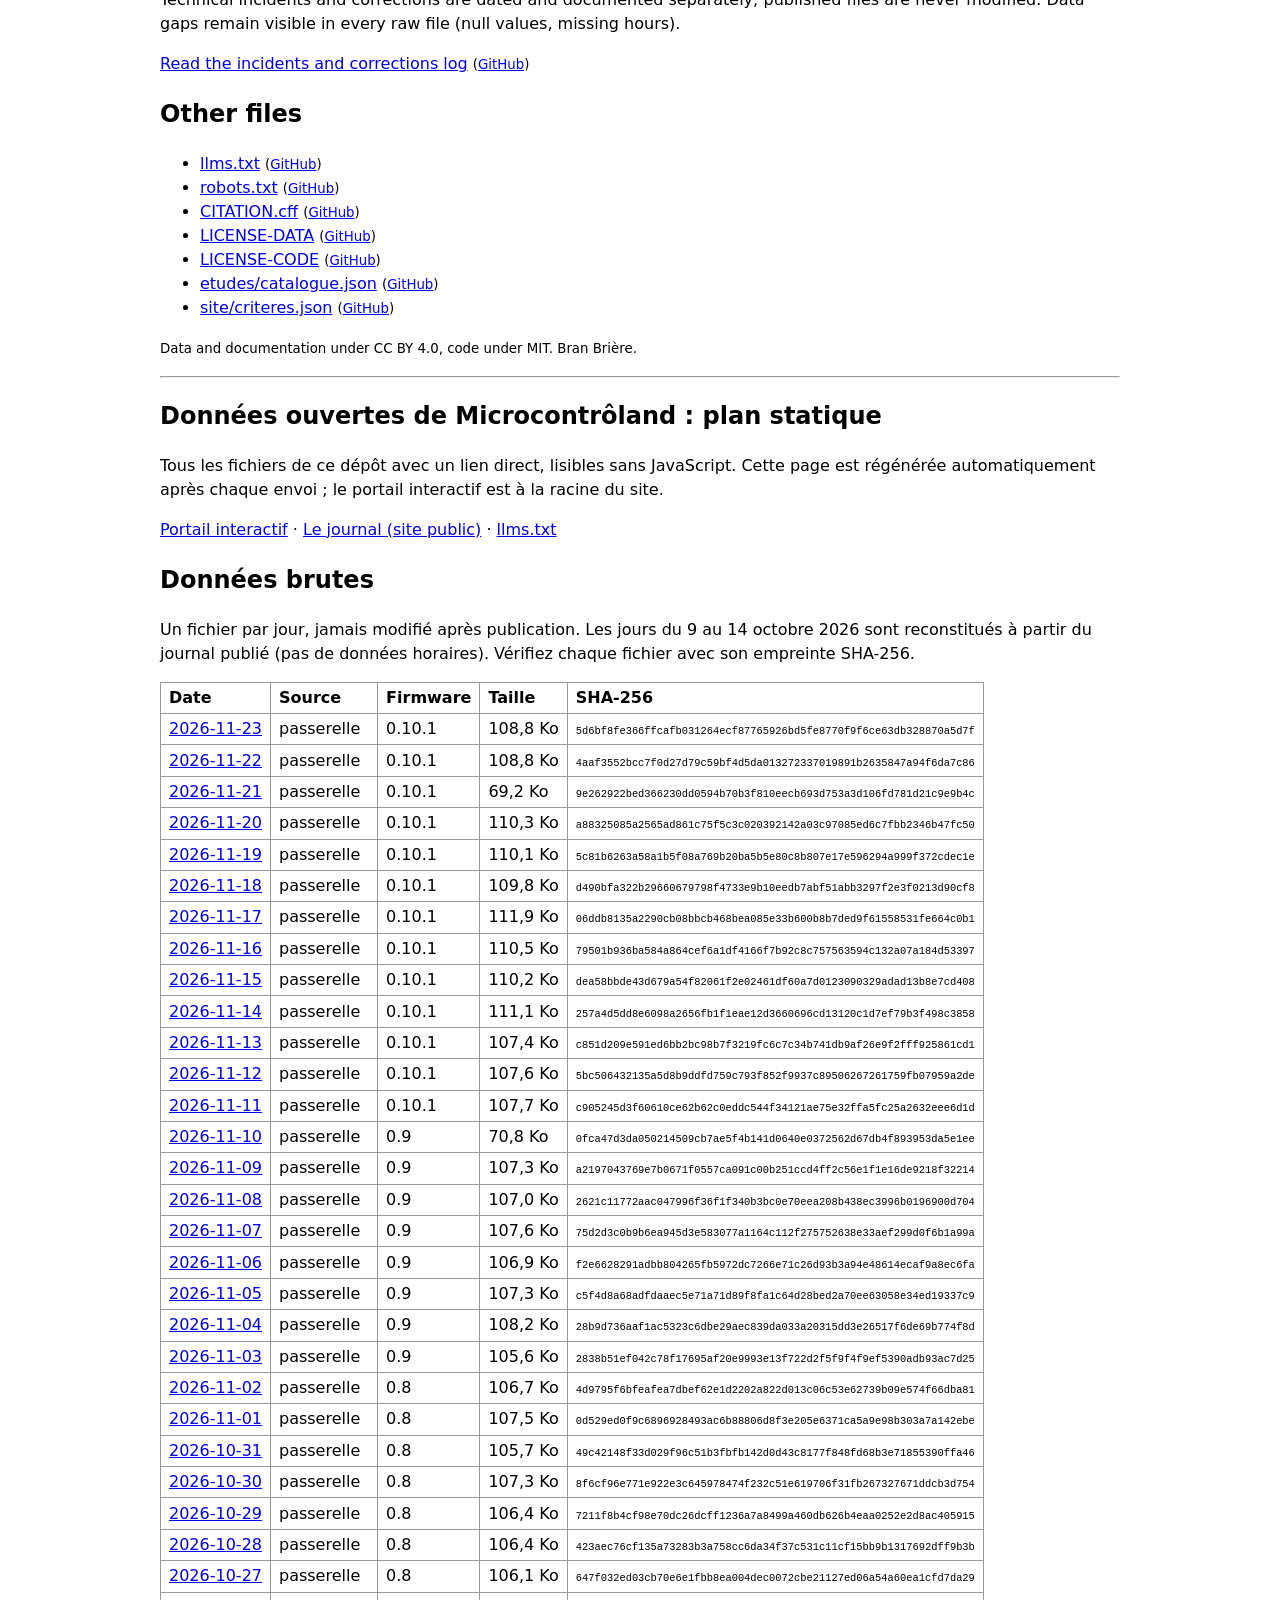
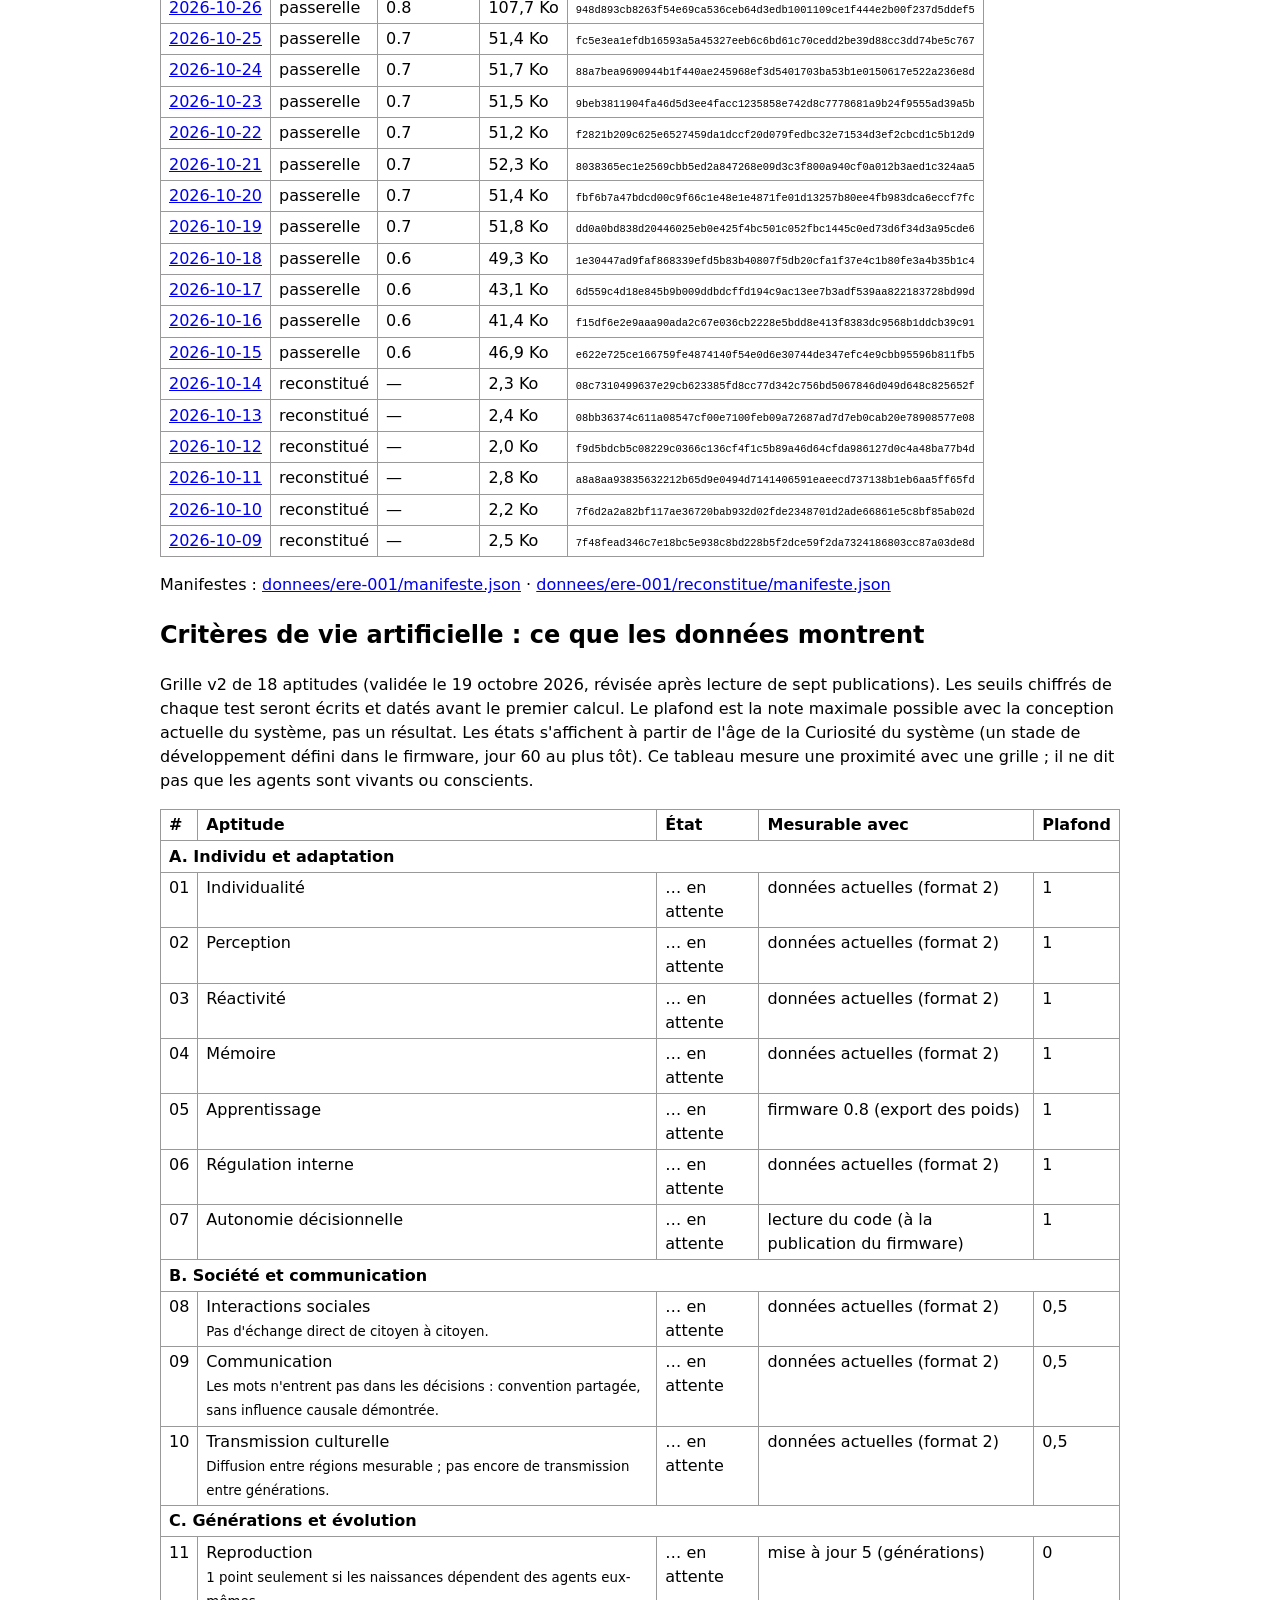
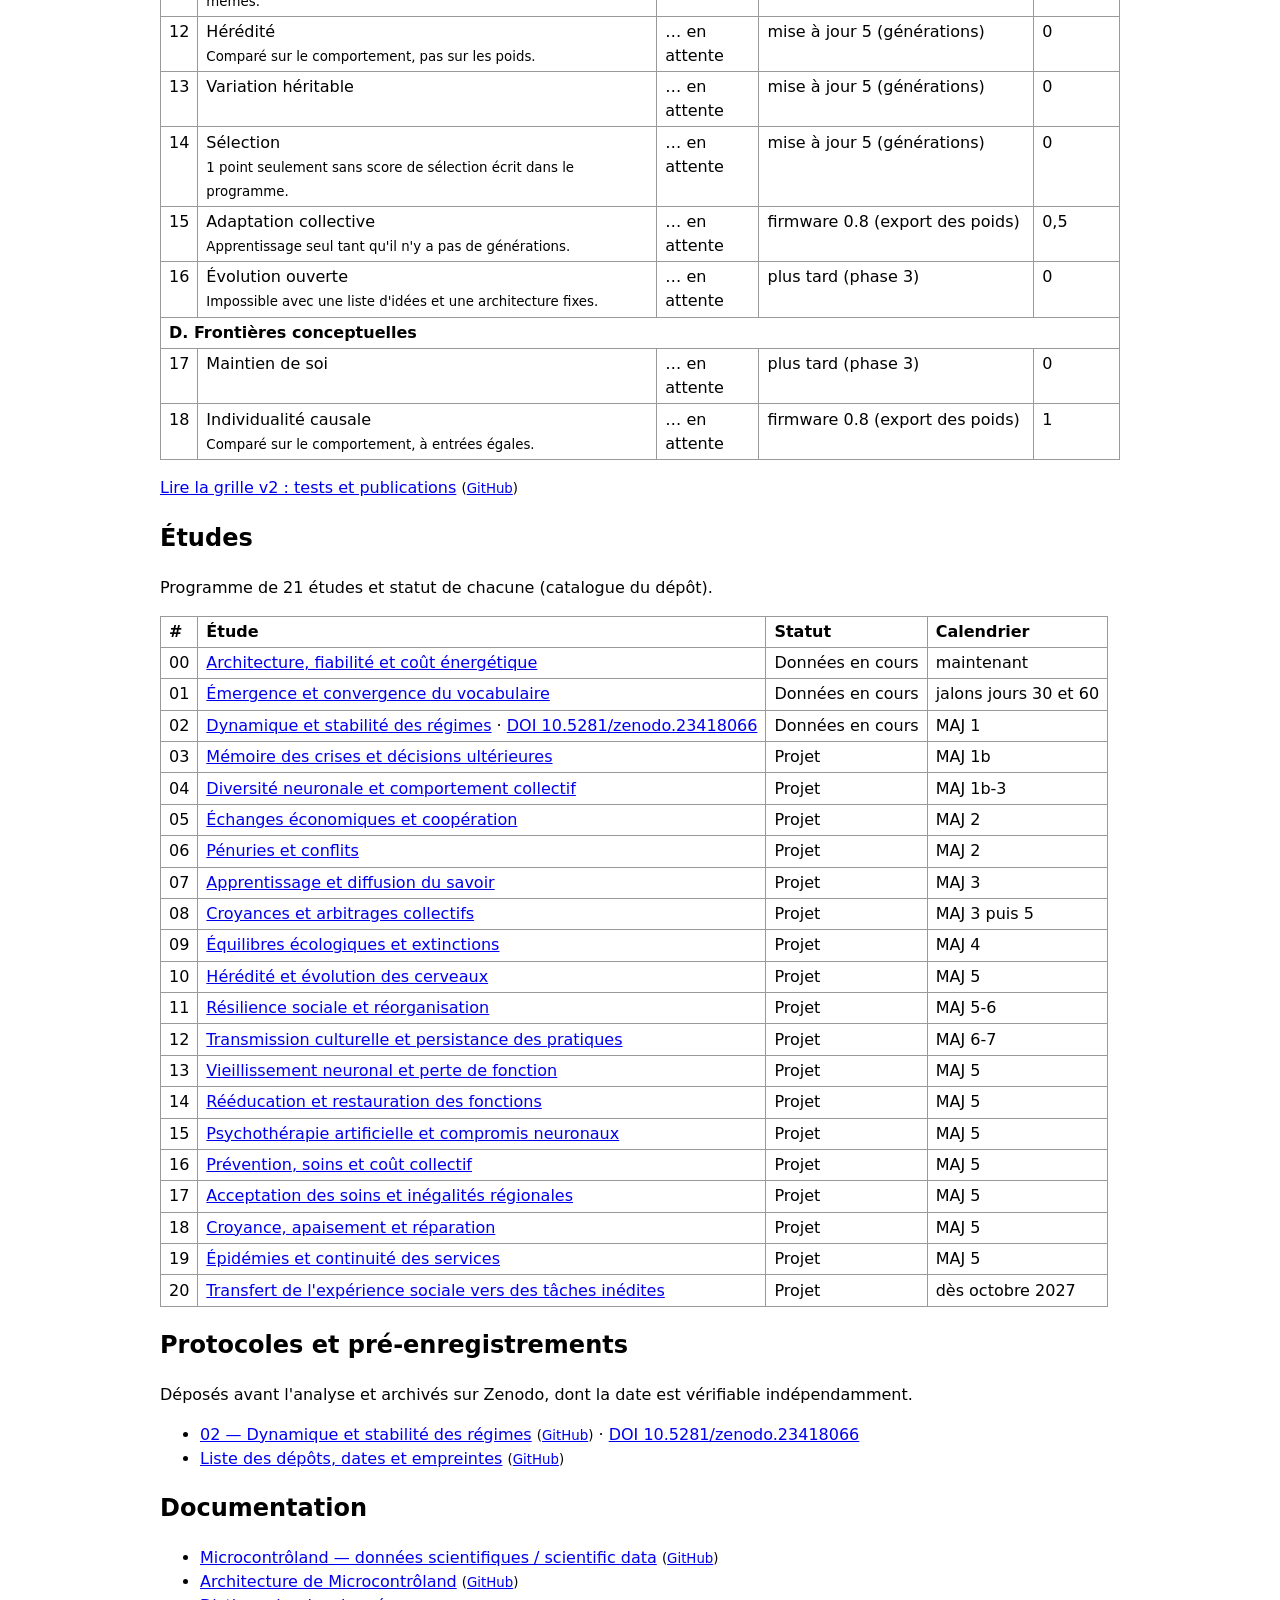
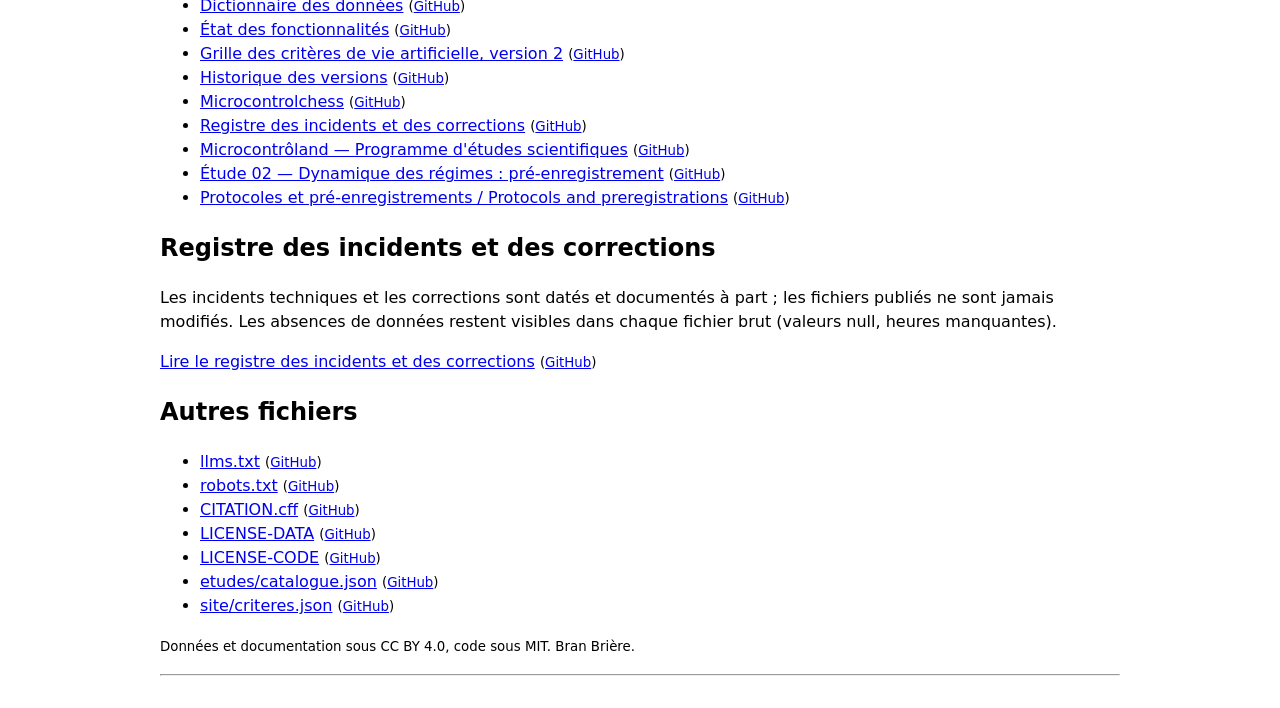
==== commit bfe519a1: "Plan statique du site (automatique)" ====
--- a/plan.html
+++ b/plan.html
@@ -8,6 +8,7 @@
 <h2 id="donnees-en">Raw data</h2>
 <p>One file per day, never modified after publication. Days from 9 to 14 October 2026 are rebuilt from the published newspaper (no hourly data). Check each file against its SHA-256 hash.</p>
 <table><tr><th>Date</th><th>Source</th><th>Firmware</th><th>Size</th><th>SHA-256</th></tr>
+<tr><td><a href="donnees/ere-001/quotidien/2026-11-23.json">2026-11-23</a></td><td>gateway</td><td>0.10.1</td><td>108.8 KB</td><td><code>5d6bf8fe366ffcafb031264ecf87765926bd5fe8770f9f6ce63db328870a5d7f</code></td></tr>
 <tr><td><a href="donnees/ere-001/quotidien/2026-11-22.json">2026-11-22</a></td><td>gateway</td><td>0.10.1</td><td>108.8 KB</td><td><code>4aaf3552bcc7f0d27d79c59bf4d5da013272337019891b2635847a94f6da7c86</code></td></tr>
 <tr><td><a href="donnees/ere-001/quotidien/2026-11-21.json">2026-11-21</a></td><td>gateway</td><td>0.10.1</td><td>69.2 KB</td><td><code>9e262922bed366230dd0594b70b3f810eecb693d753a3d106fd781d21c9e9b4c</code></td></tr>
 <tr><td><a href="donnees/ere-001/quotidien/2026-11-20.json">2026-11-20</a></td><td>gateway</td><td>0.10.1</td><td>110.3 KB</td><td><code>a88325085a2565ad861c75f5c3c020392142a03c97085ed6c7fbb2346b47fc50</code></td></tr>
@@ -146,6 +147,7 @@
 <h2 id="donnees-fr">Données brutes</h2>
 <p>Un fichier par jour, jamais modifié après publication. Les jours du 9 au 14 octobre 2026 sont reconstitués à partir du journal publié (pas de données horaires). Vérifiez chaque fichier avec son empreinte SHA-256.</p>
 <table><tr><th>Date</th><th>Source</th><th>Firmware</th><th>Taille</th><th>SHA-256</th></tr>
+<tr><td><a href="donnees/ere-001/quotidien/2026-11-23.json">2026-11-23</a></td><td>passerelle</td><td>0.10.1</td><td>108,8 Ko</td><td><code>5d6bf8fe366ffcafb031264ecf87765926bd5fe8770f9f6ce63db328870a5d7f</code></td></tr>
 <tr><td><a href="donnees/ere-001/quotidien/2026-11-22.json">2026-11-22</a></td><td>passerelle</td><td>0.10.1</td><td>108,8 Ko</td><td><code>4aaf3552bcc7f0d27d79c59bf4d5da013272337019891b2635847a94f6da7c86</code></td></tr>
 <tr><td><a href="donnees/ere-001/quotidien/2026-11-21.json">2026-11-21</a></td><td>passerelle</td><td>0.10.1</td><td>69,2 Ko</td><td><code>9e262922bed366230dd0594b70b3f810eecb693d753a3d106fd781d21c9e9b4c</code></td></tr>
 <tr><td><a href="donnees/ere-001/quotidien/2026-11-20.json">2026-11-20</a></td><td>passerelle</td><td>0.10.1</td><td>110,3 Ko</td><td><code>a88325085a2565ad861c75f5c3c020392142a03c97085ed6c7fbb2346b47fc50</code></td></tr>
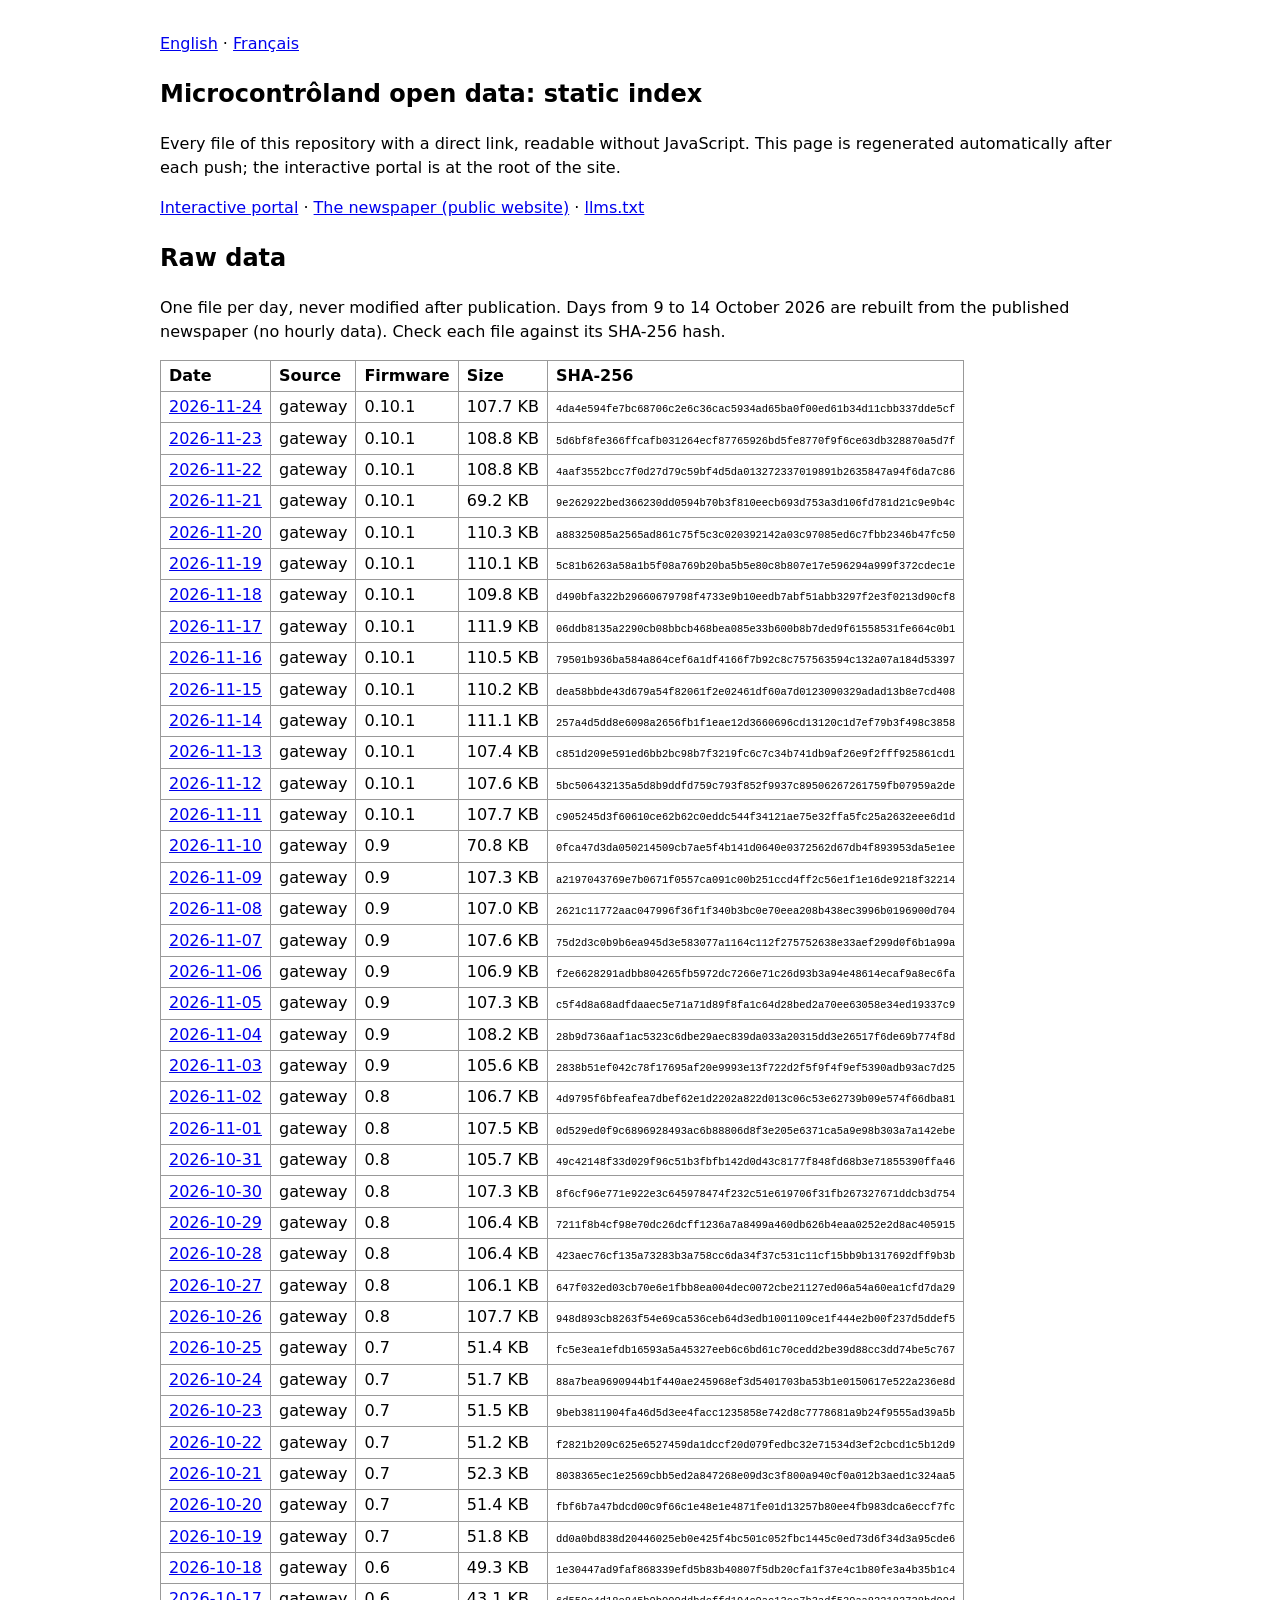
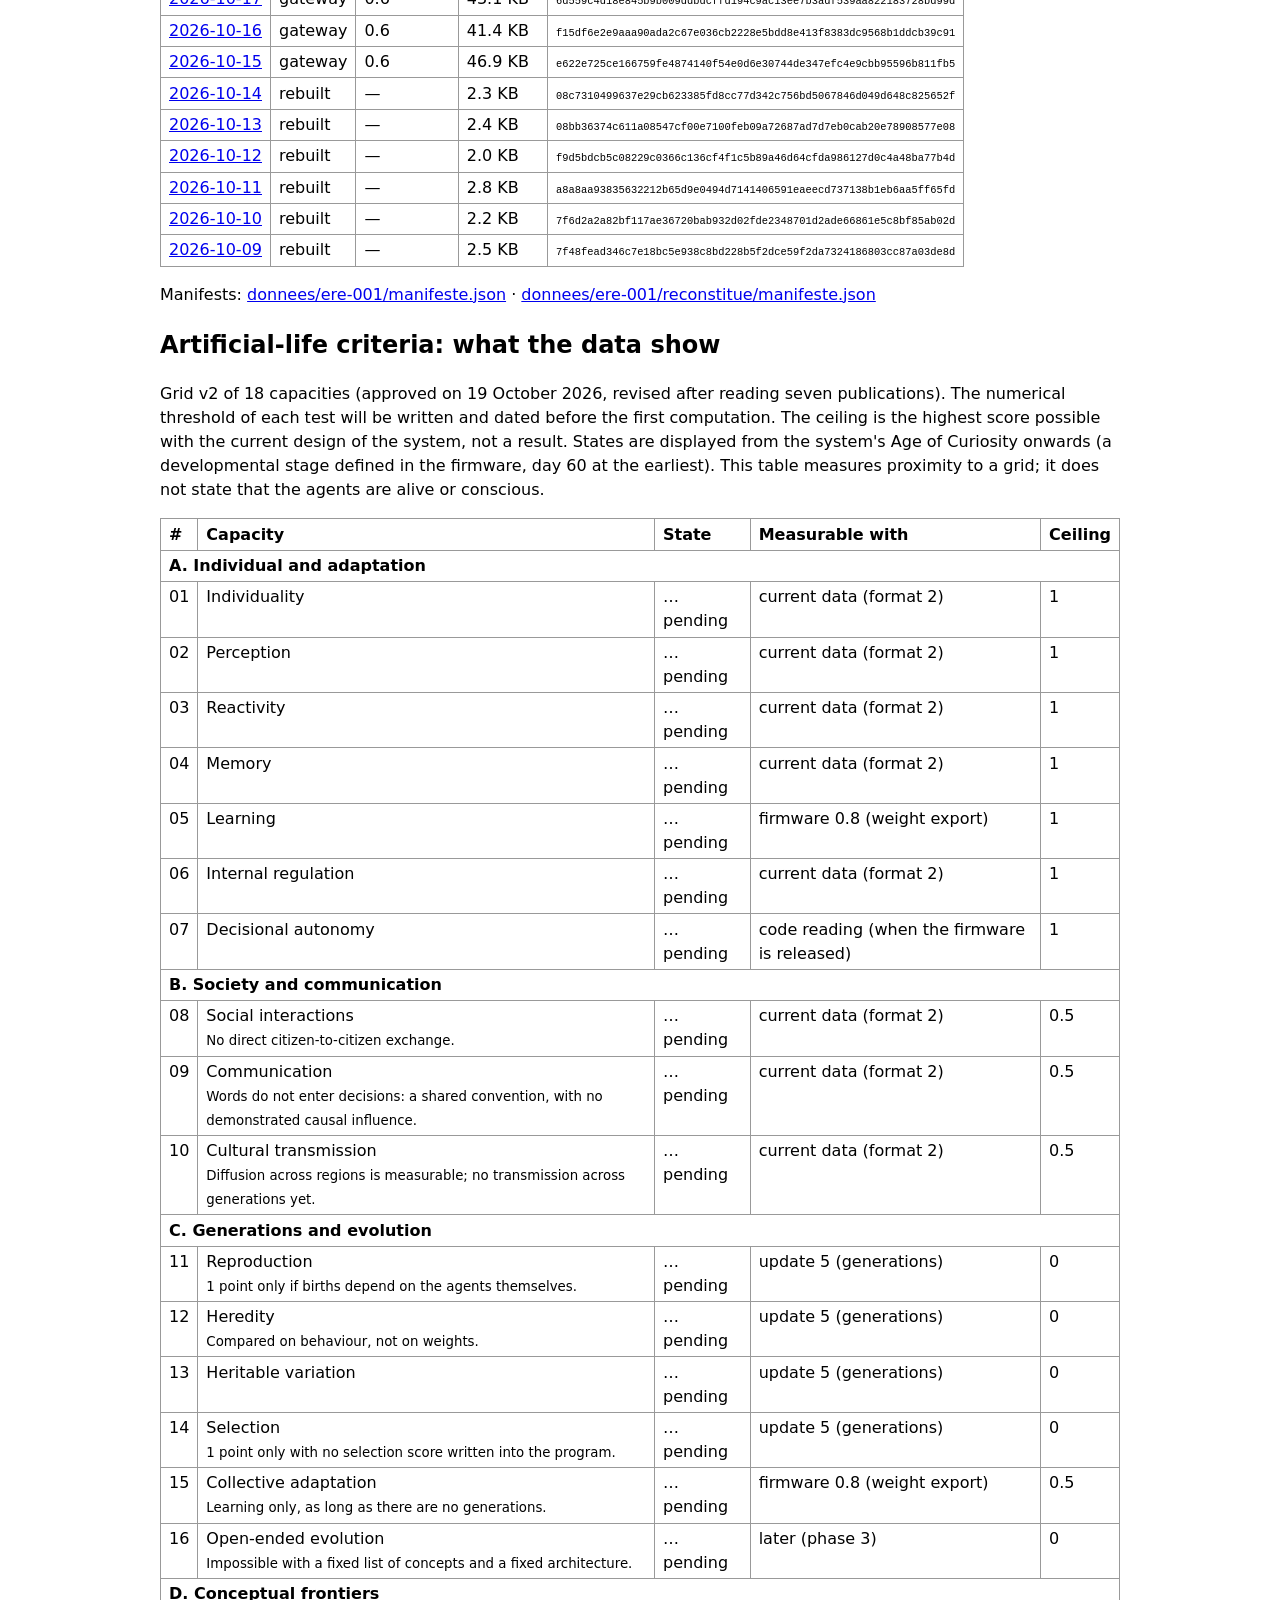
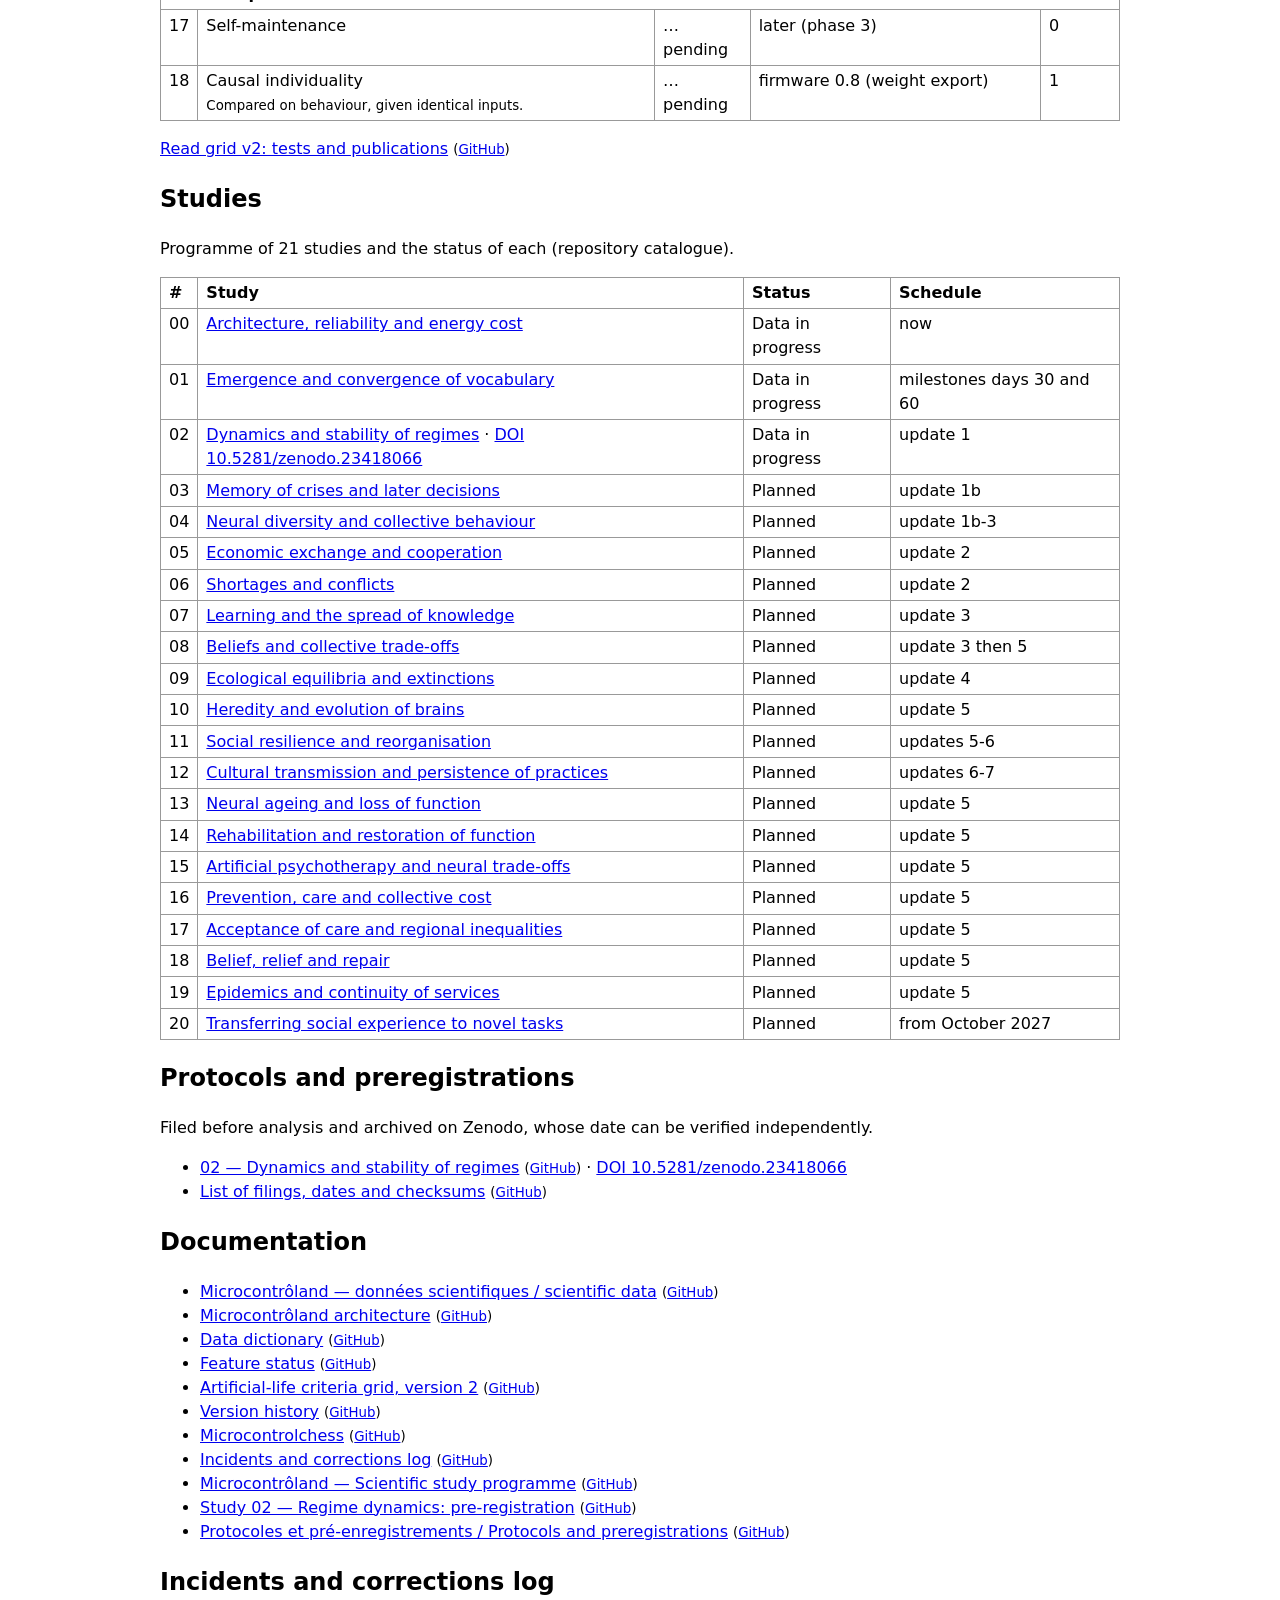
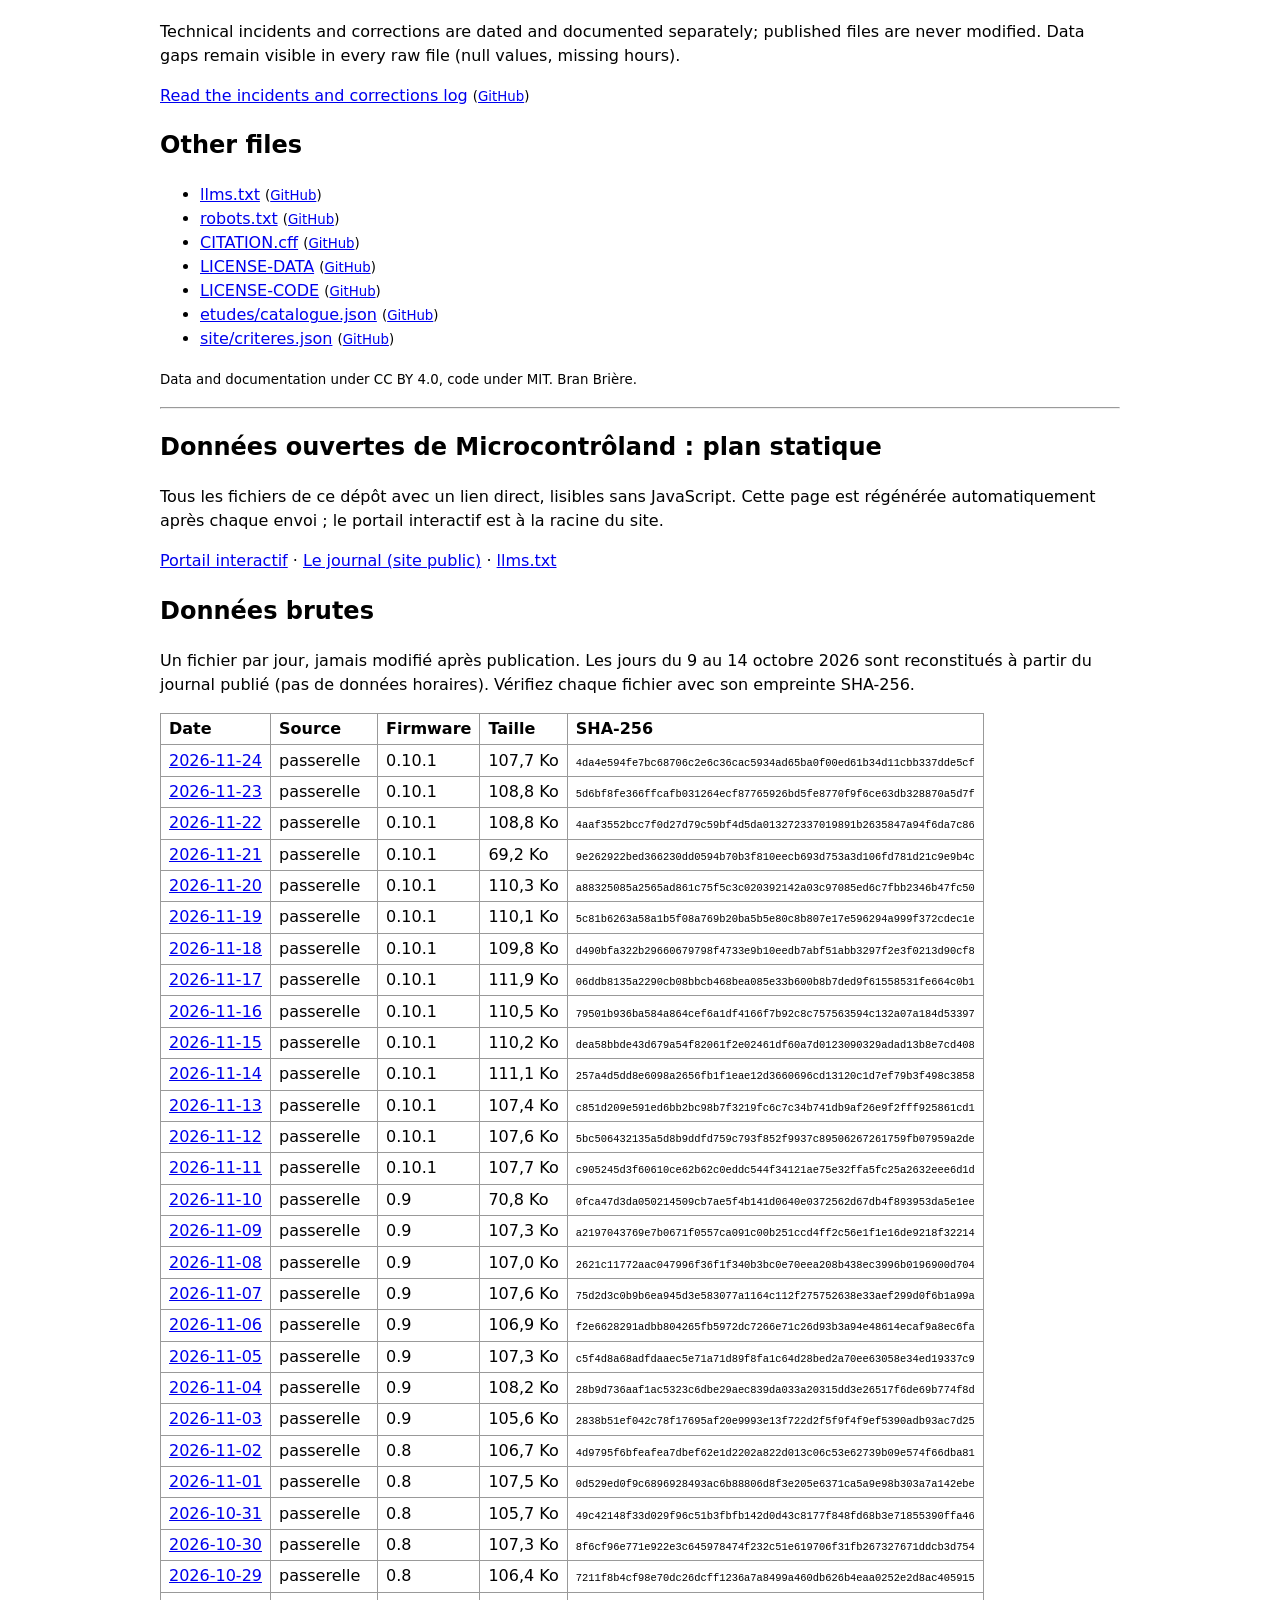
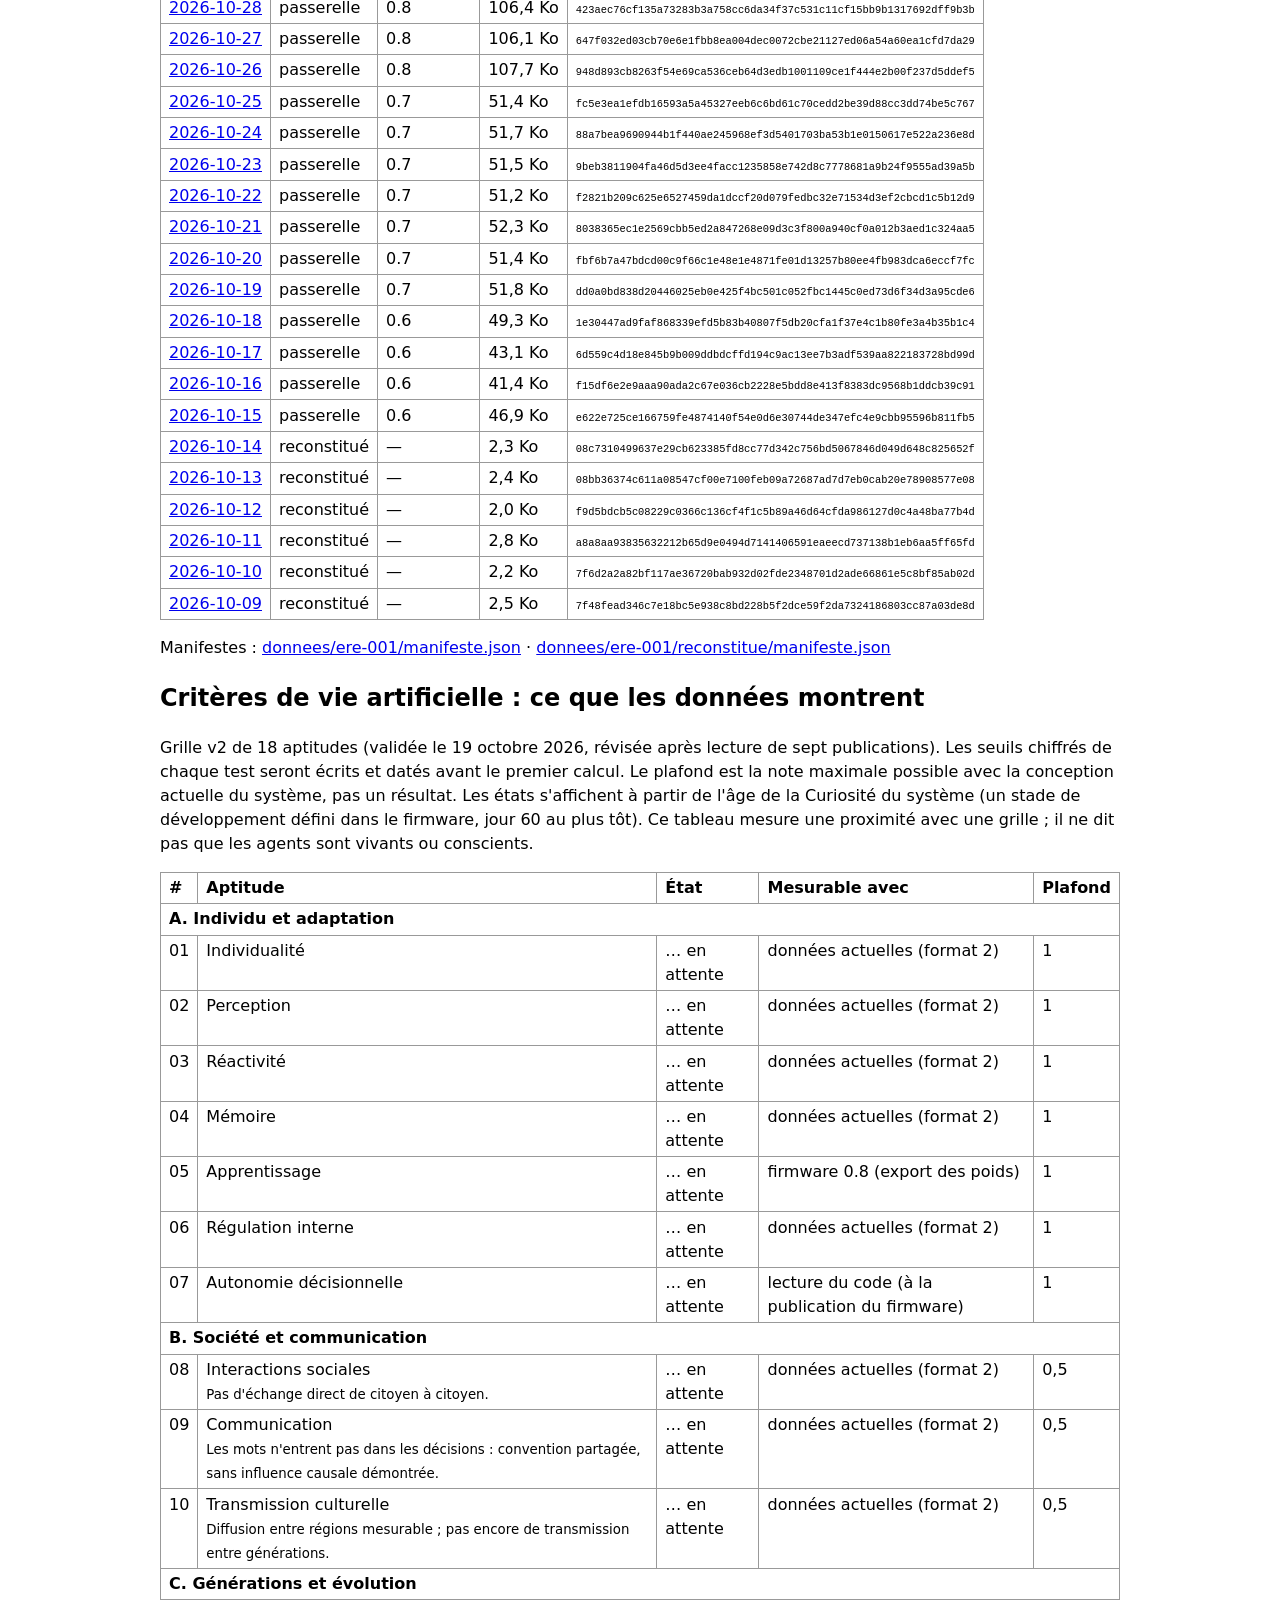
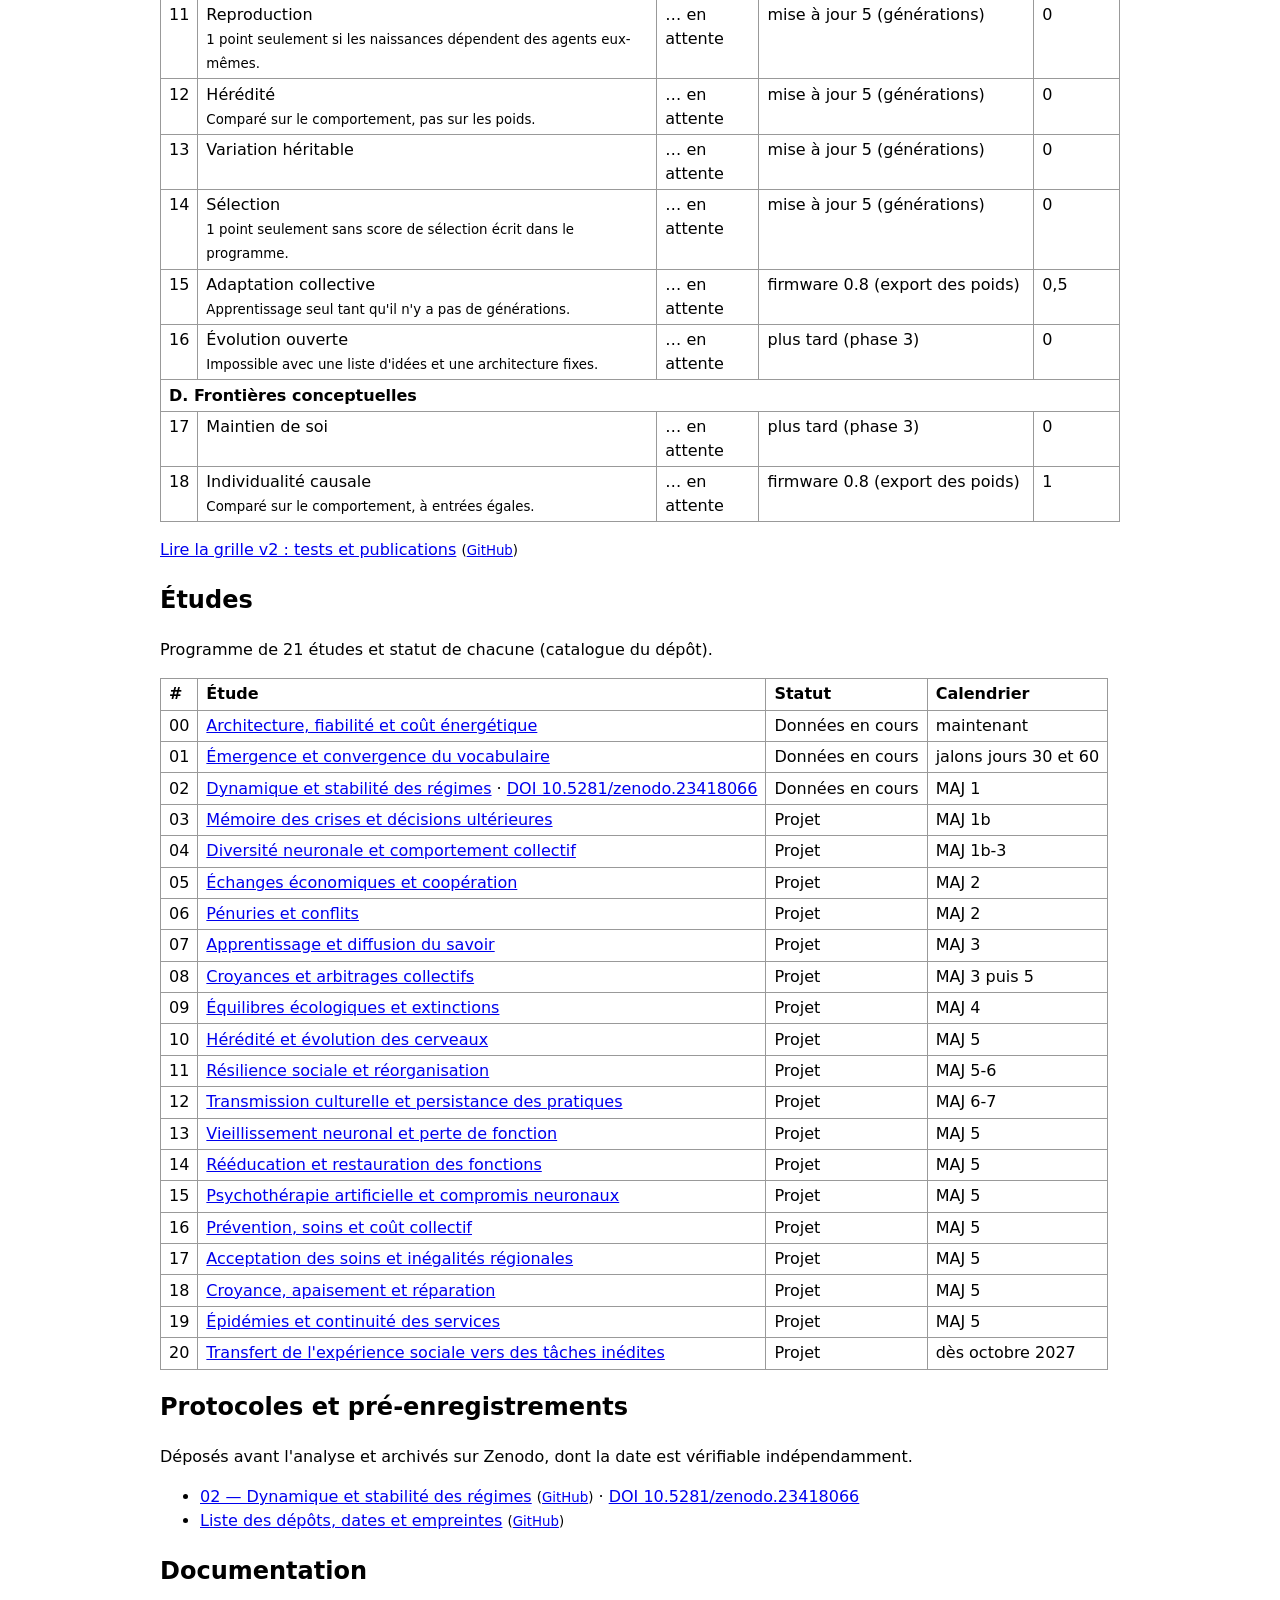
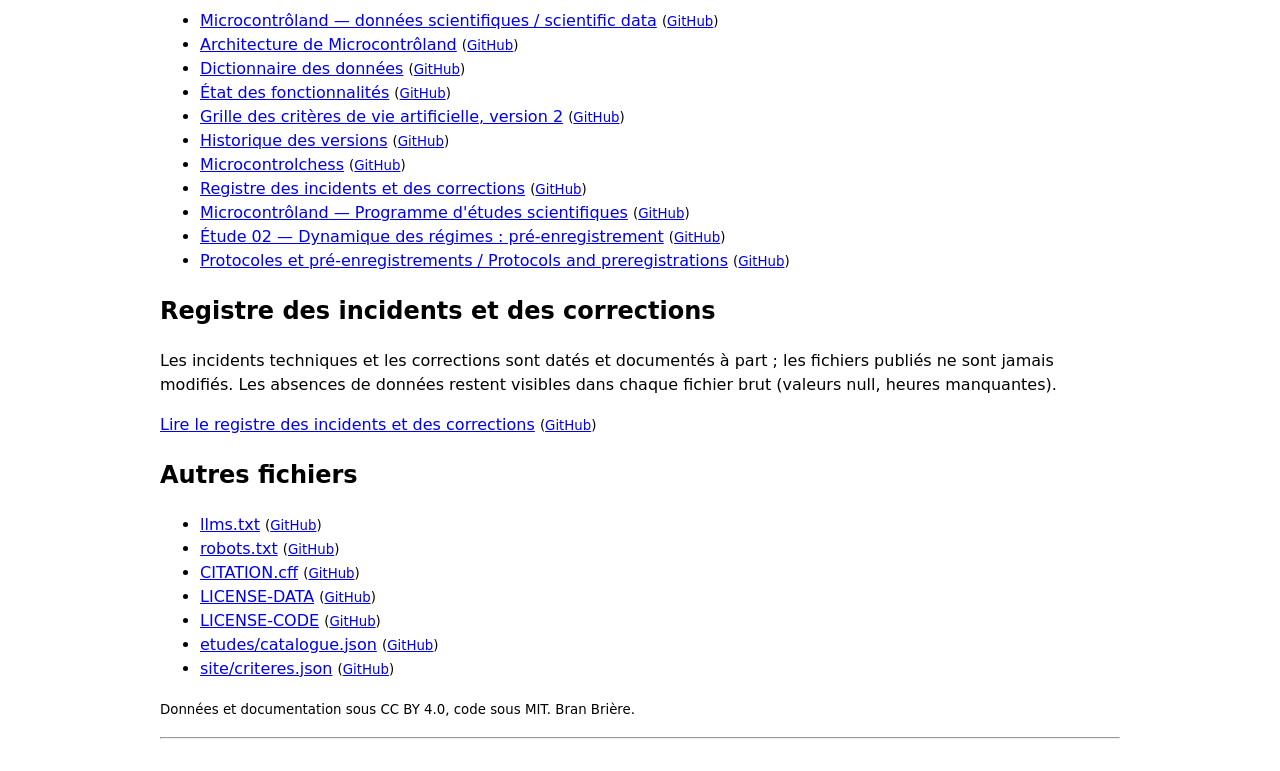
==== commit 9d8710f4: "Plan statique du site (automatique)" ====
--- a/plan.html
+++ b/plan.html
@@ -8,6 +8,7 @@
 <h2 id="donnees-en">Raw data</h2>
 <p>One file per day, never modified after publication. Days from 9 to 14 October 2026 are rebuilt from the published newspaper (no hourly data). Check each file against its SHA-256 hash.</p>
 <table><tr><th>Date</th><th>Source</th><th>Firmware</th><th>Size</th><th>SHA-256</th></tr>
+<tr><td><a href="donnees/ere-001/quotidien/2026-11-24.json">2026-11-24</a></td><td>gateway</td><td>0.10.1</td><td>107.7 KB</td><td><code>4da4e594fe7bc68706c2e6c36cac5934ad65ba0f00ed61b34d11cbb337dde5cf</code></td></tr>
 <tr><td><a href="donnees/ere-001/quotidien/2026-11-23.json">2026-11-23</a></td><td>gateway</td><td>0.10.1</td><td>108.8 KB</td><td><code>5d6bf8fe366ffcafb031264ecf87765926bd5fe8770f9f6ce63db328870a5d7f</code></td></tr>
 <tr><td><a href="donnees/ere-001/quotidien/2026-11-22.json">2026-11-22</a></td><td>gateway</td><td>0.10.1</td><td>108.8 KB</td><td><code>4aaf3552bcc7f0d27d79c59bf4d5da013272337019891b2635847a94f6da7c86</code></td></tr>
 <tr><td><a href="donnees/ere-001/quotidien/2026-11-21.json">2026-11-21</a></td><td>gateway</td><td>0.10.1</td><td>69.2 KB</td><td><code>9e262922bed366230dd0594b70b3f810eecb693d753a3d106fd781d21c9e9b4c</code></td></tr>
@@ -147,6 +148,7 @@
 <h2 id="donnees-fr">Données brutes</h2>
 <p>Un fichier par jour, jamais modifié après publication. Les jours du 9 au 14 octobre 2026 sont reconstitués à partir du journal publié (pas de données horaires). Vérifiez chaque fichier avec son empreinte SHA-256.</p>
 <table><tr><th>Date</th><th>Source</th><th>Firmware</th><th>Taille</th><th>SHA-256</th></tr>
+<tr><td><a href="donnees/ere-001/quotidien/2026-11-24.json">2026-11-24</a></td><td>passerelle</td><td>0.10.1</td><td>107,7 Ko</td><td><code>4da4e594fe7bc68706c2e6c36cac5934ad65ba0f00ed61b34d11cbb337dde5cf</code></td></tr>
 <tr><td><a href="donnees/ere-001/quotidien/2026-11-23.json">2026-11-23</a></td><td>passerelle</td><td>0.10.1</td><td>108,8 Ko</td><td><code>5d6bf8fe366ffcafb031264ecf87765926bd5fe8770f9f6ce63db328870a5d7f</code></td></tr>
 <tr><td><a href="donnees/ere-001/quotidien/2026-11-22.json">2026-11-22</a></td><td>passerelle</td><td>0.10.1</td><td>108,8 Ko</td><td><code>4aaf3552bcc7f0d27d79c59bf4d5da013272337019891b2635847a94f6da7c86</code></td></tr>
 <tr><td><a href="donnees/ere-001/quotidien/2026-11-21.json">2026-11-21</a></td><td>passerelle</td><td>0.10.1</td><td>69,2 Ko</td><td><code>9e262922bed366230dd0594b70b3f810eecb693d753a3d106fd781d21c9e9b4c</code></td></tr>
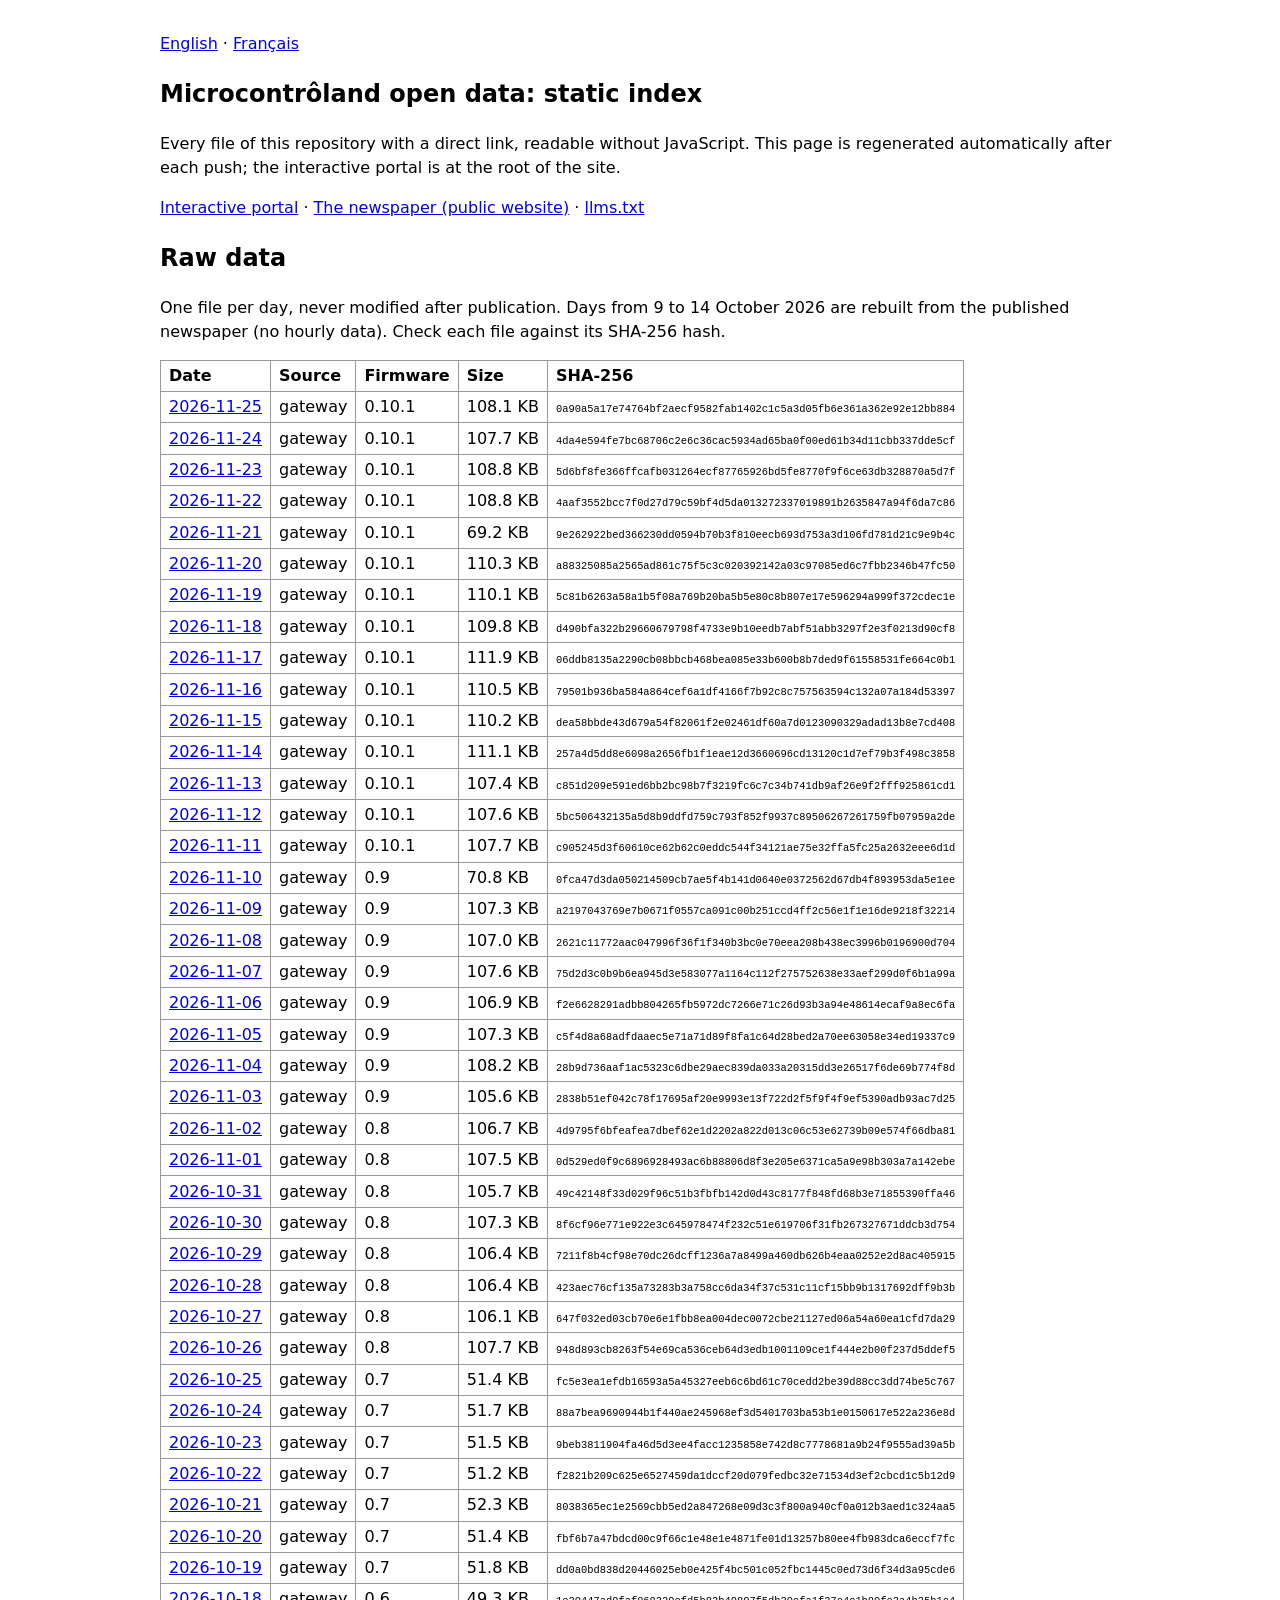
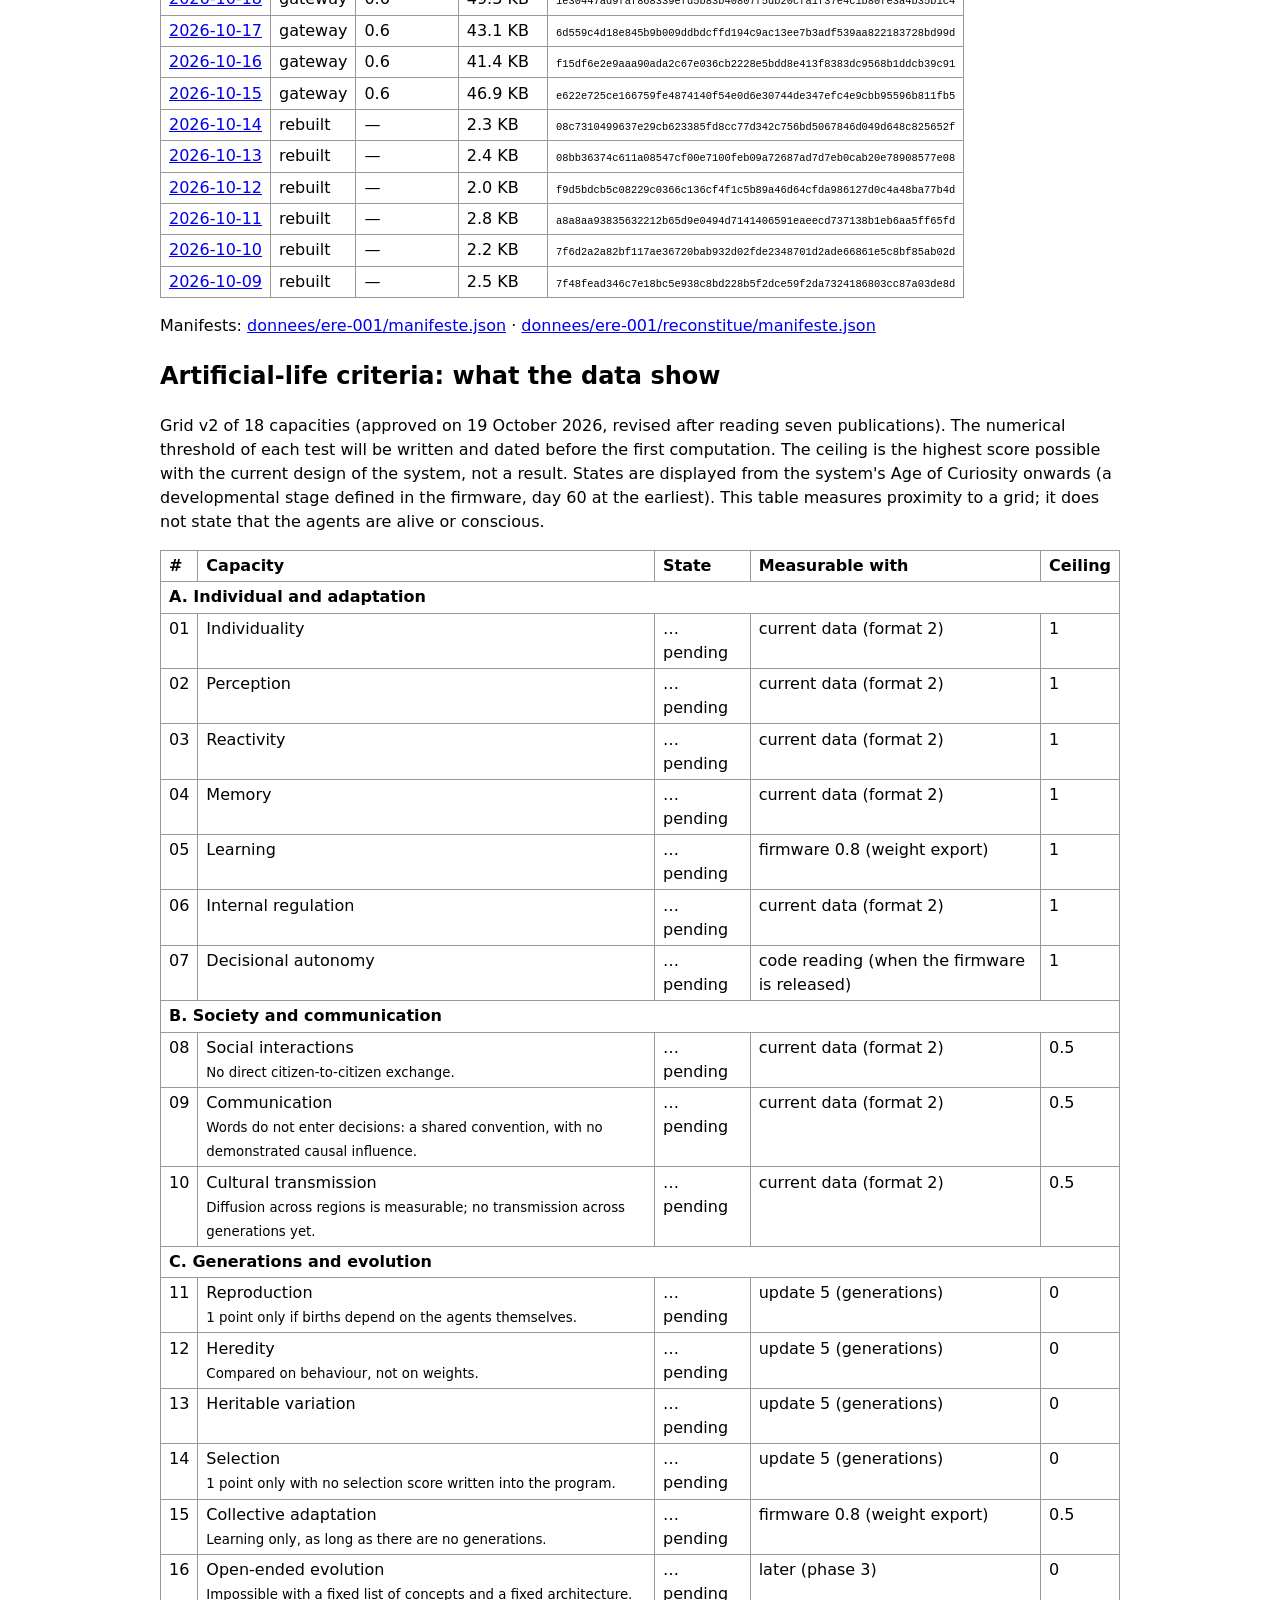
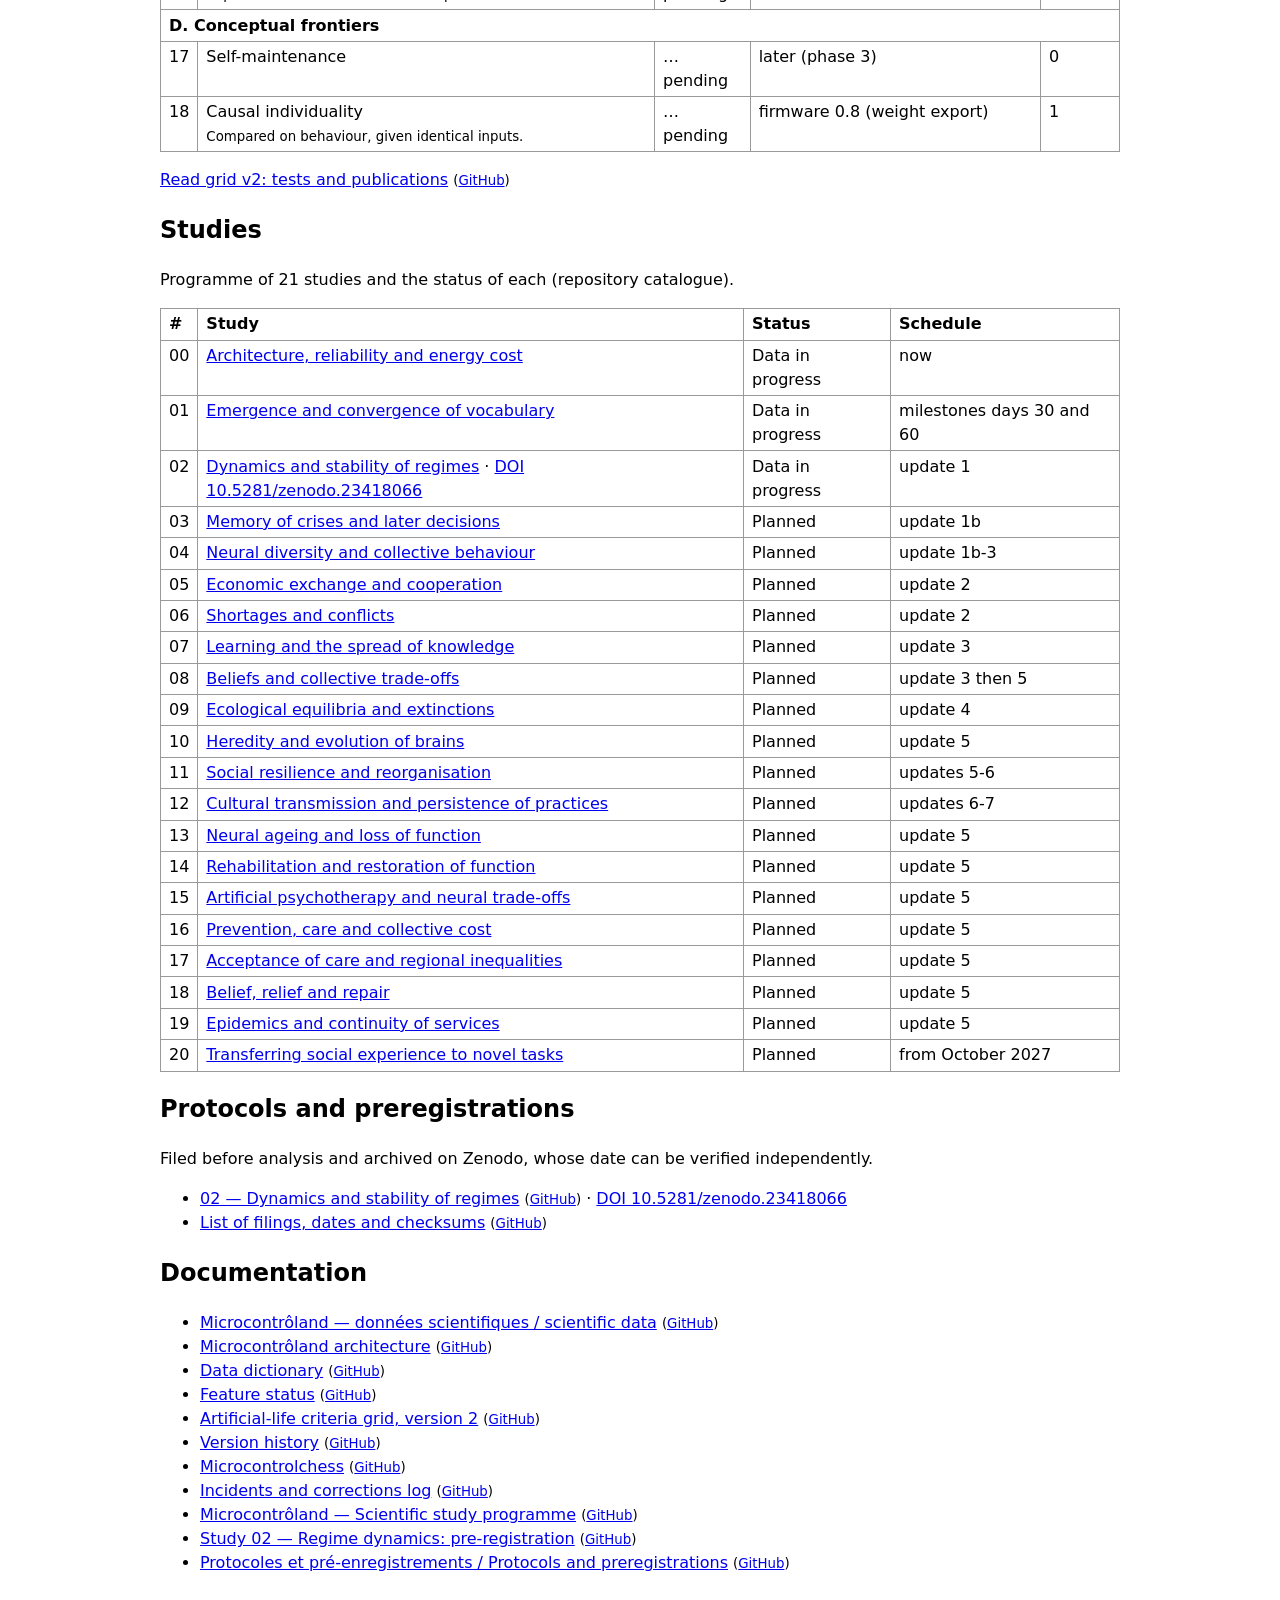
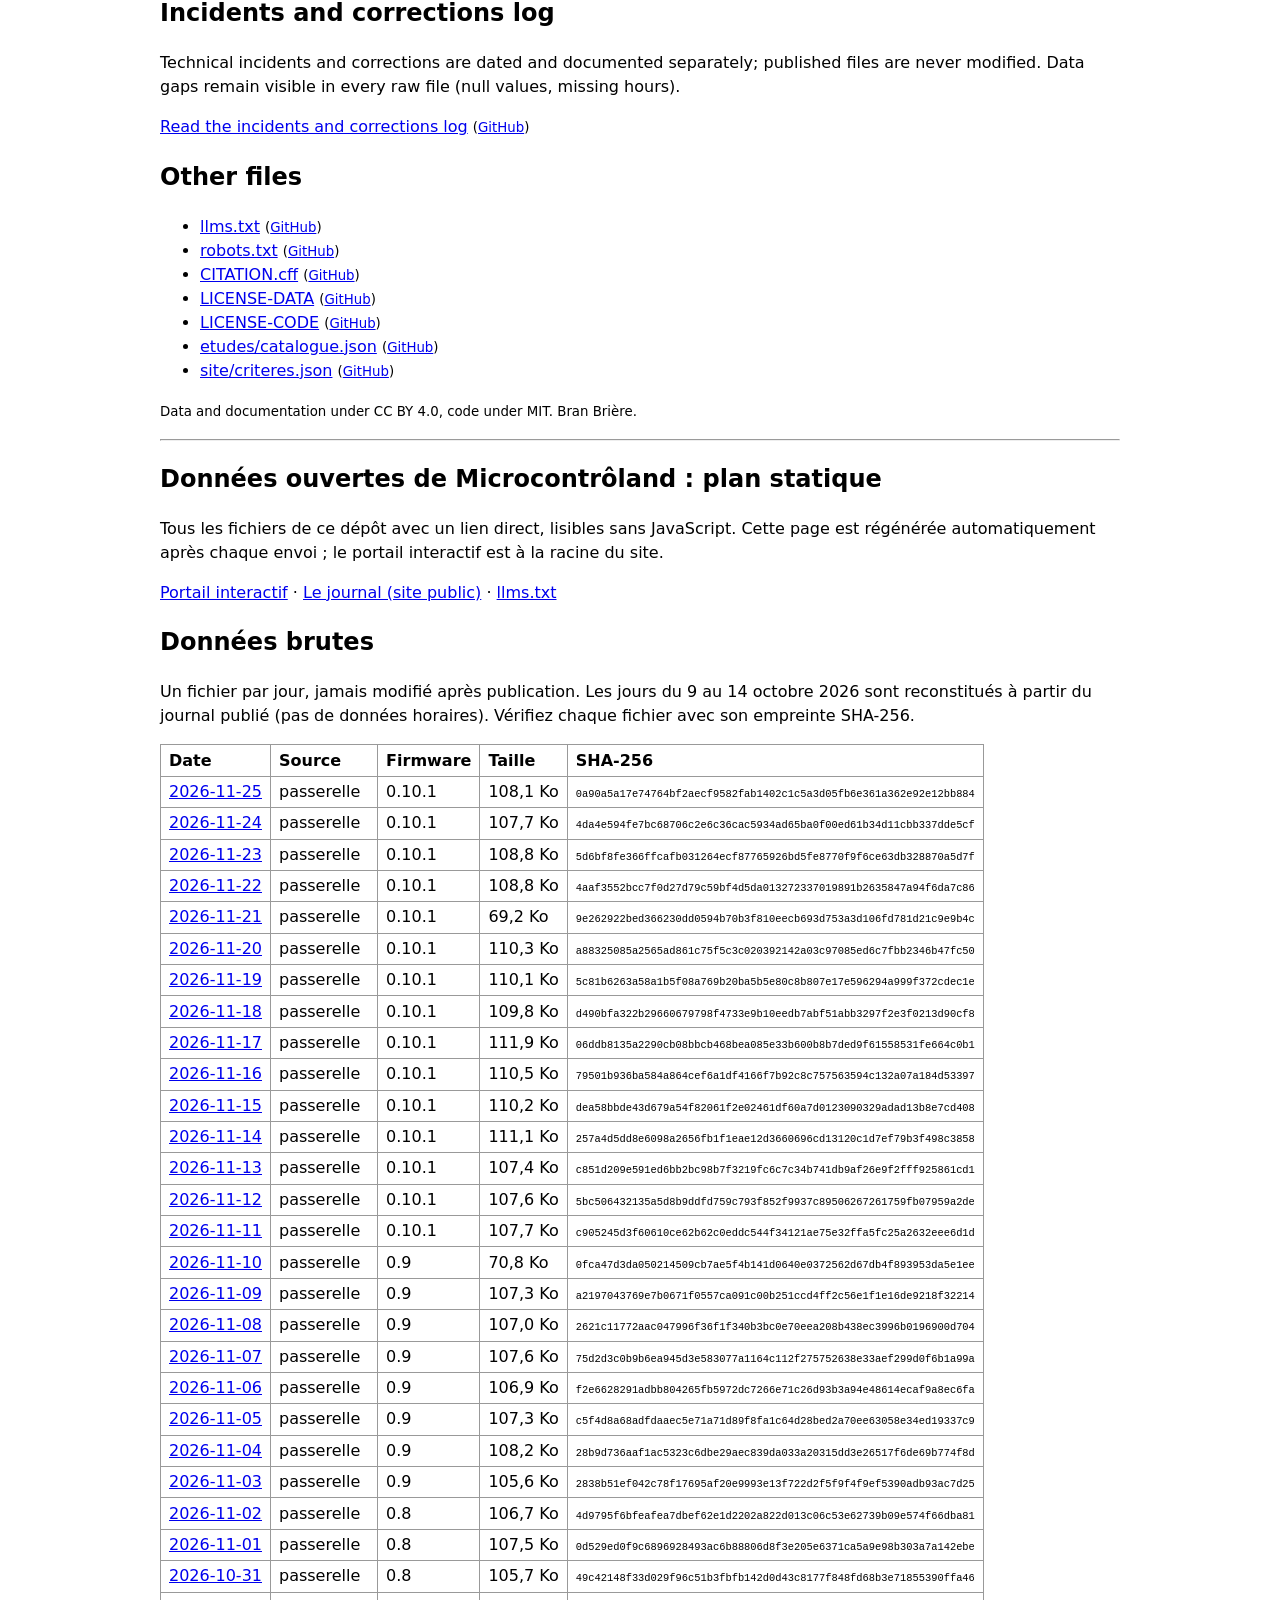
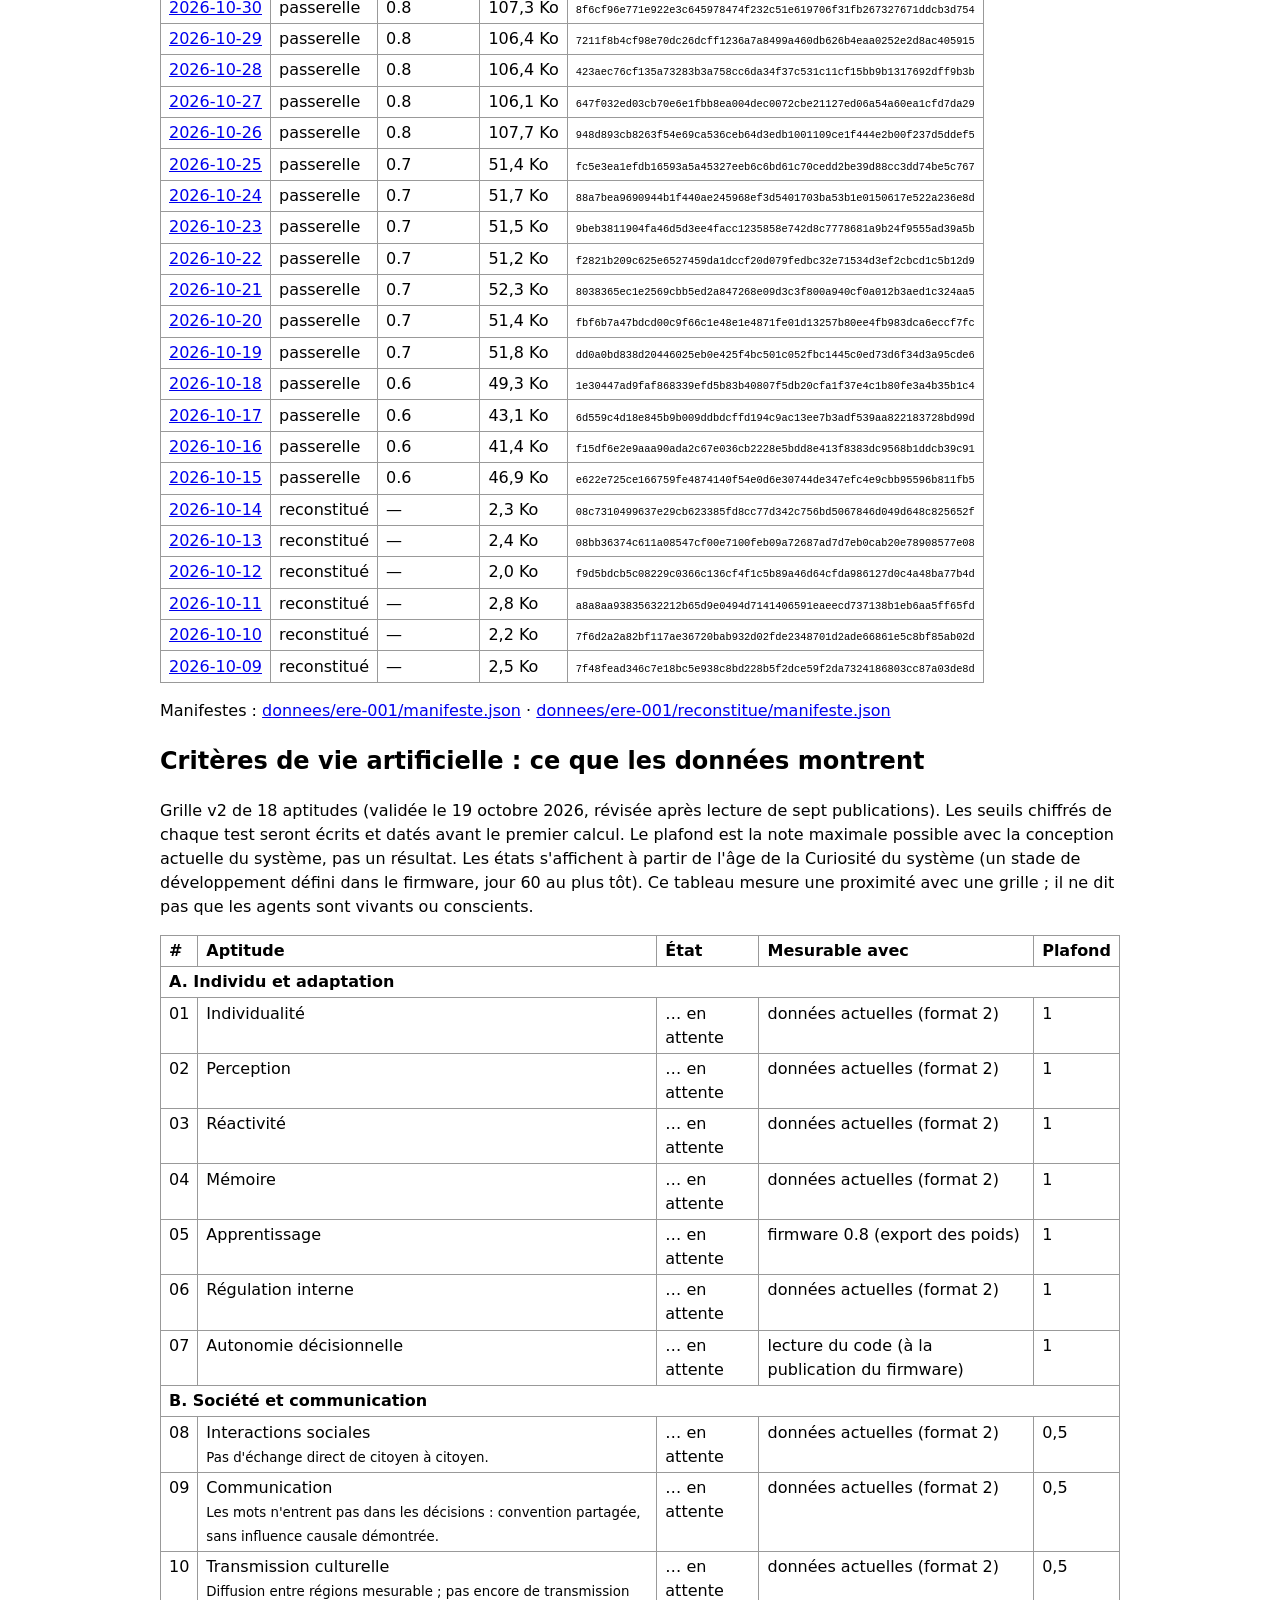
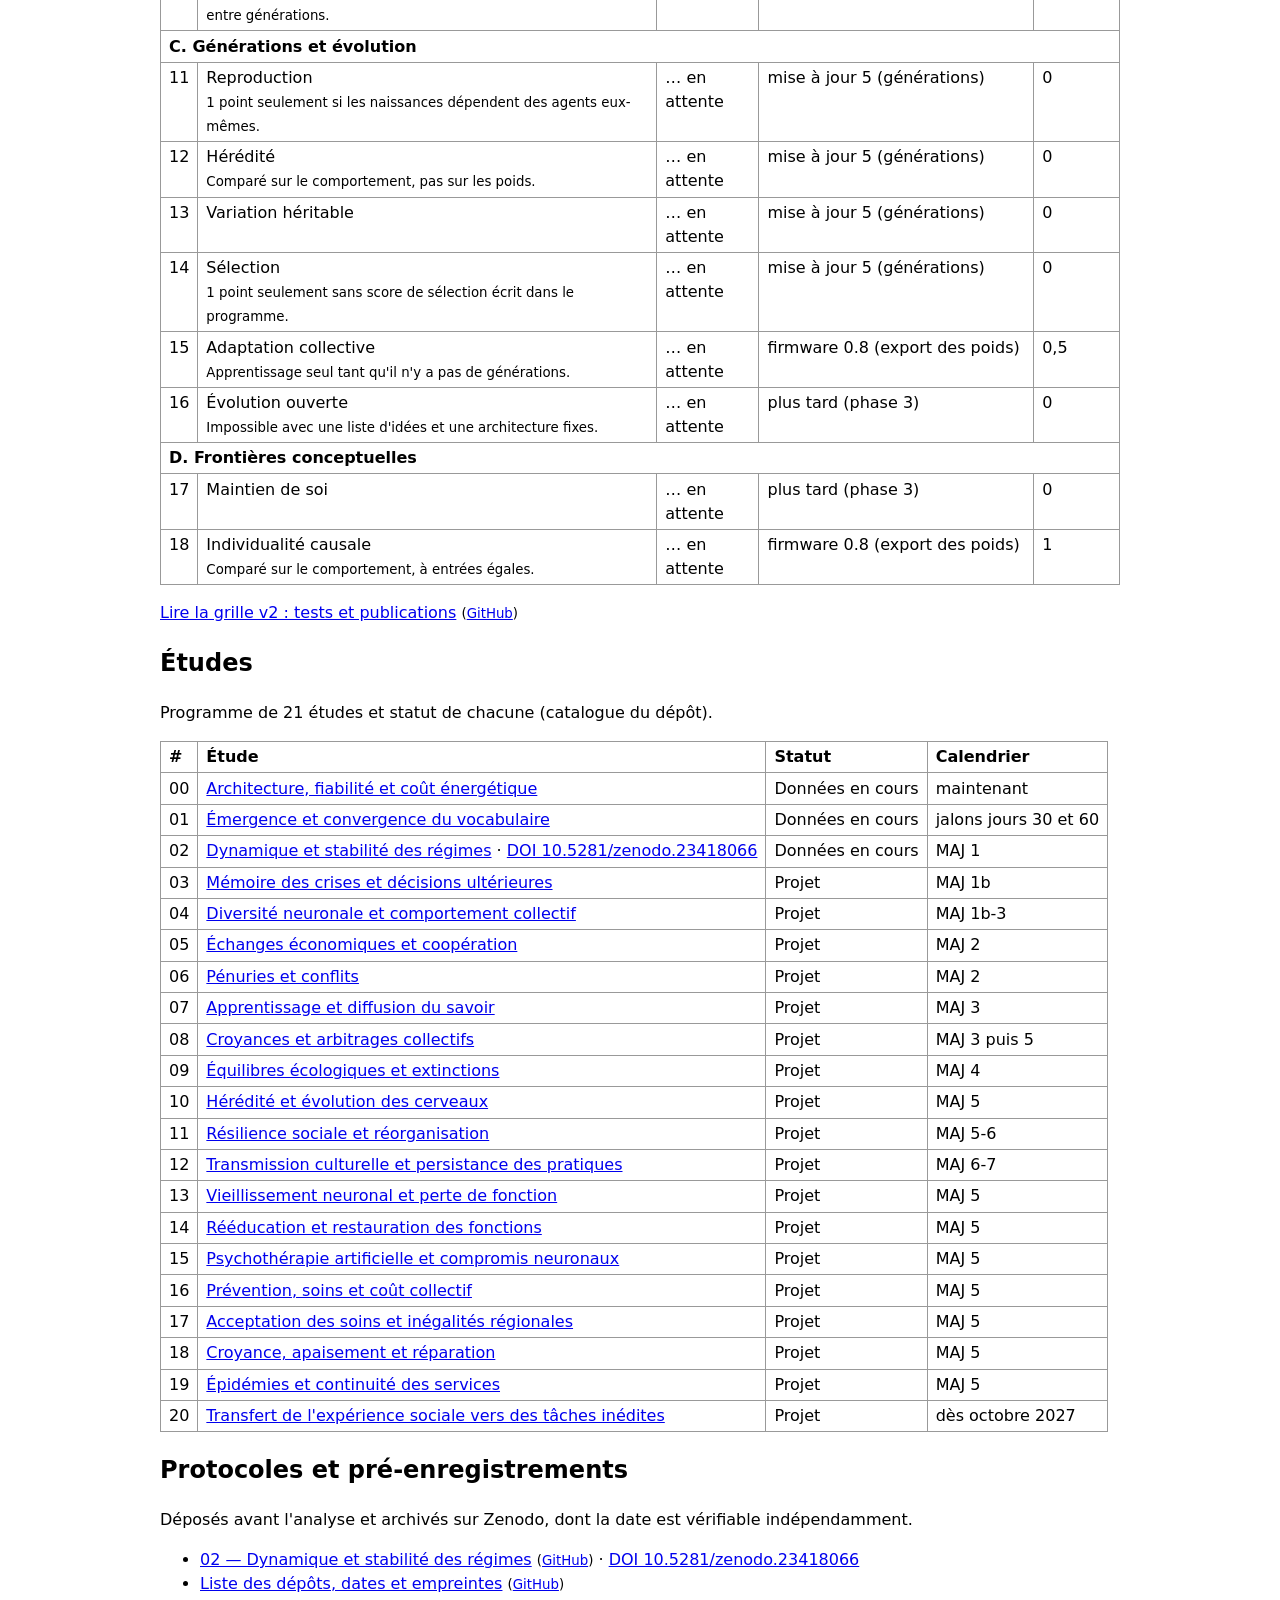
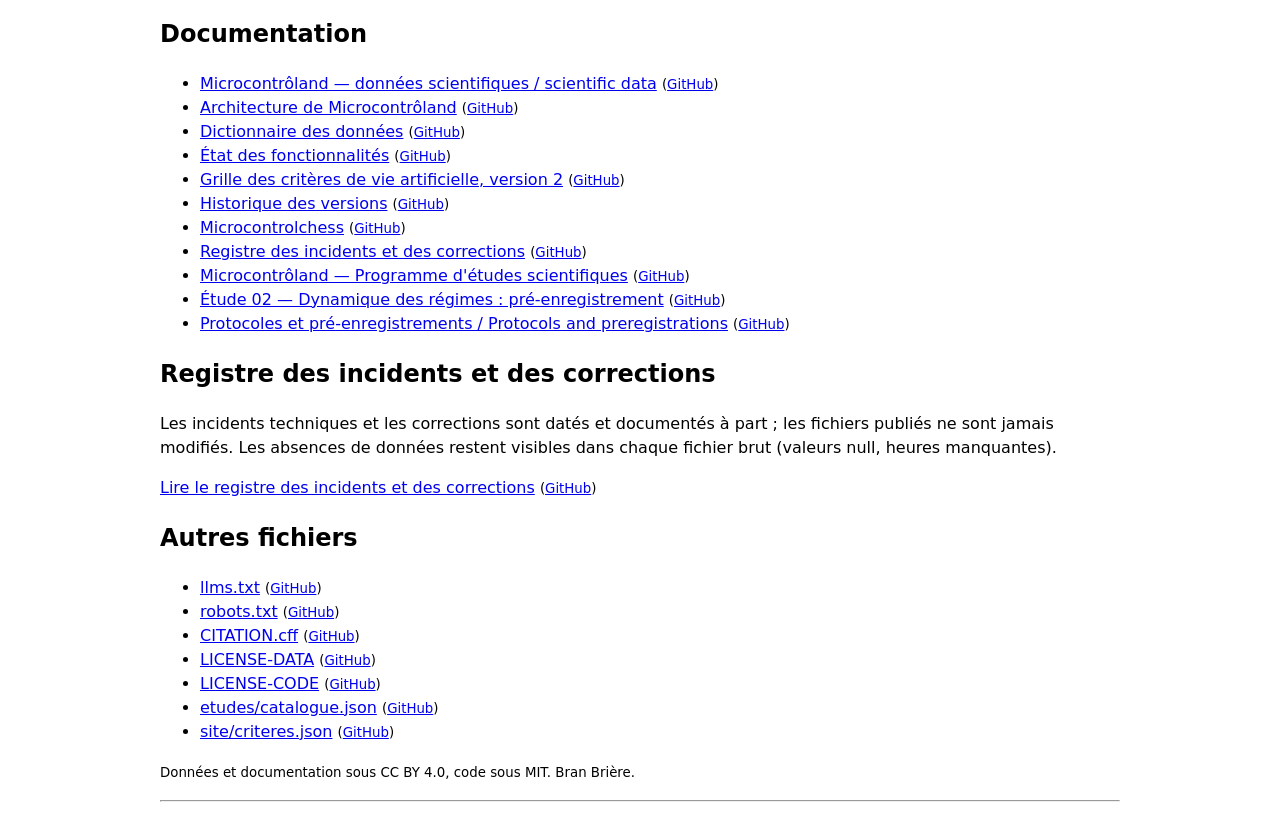
==== commit 28502e24: "Plan statique du site (automatique)" ====
--- a/plan.html
+++ b/plan.html
@@ -8,6 +8,7 @@
 <h2 id="donnees-en">Raw data</h2>
 <p>One file per day, never modified after publication. Days from 9 to 14 October 2026 are rebuilt from the published newspaper (no hourly data). Check each file against its SHA-256 hash.</p>
 <table><tr><th>Date</th><th>Source</th><th>Firmware</th><th>Size</th><th>SHA-256</th></tr>
+<tr><td><a href="donnees/ere-001/quotidien/2026-11-25.json">2026-11-25</a></td><td>gateway</td><td>0.10.1</td><td>108.1 KB</td><td><code>0a90a5a17e74764bf2aecf9582fab1402c1c5a3d05fb6e361a362e92e12bb884</code></td></tr>
 <tr><td><a href="donnees/ere-001/quotidien/2026-11-24.json">2026-11-24</a></td><td>gateway</td><td>0.10.1</td><td>107.7 KB</td><td><code>4da4e594fe7bc68706c2e6c36cac5934ad65ba0f00ed61b34d11cbb337dde5cf</code></td></tr>
 <tr><td><a href="donnees/ere-001/quotidien/2026-11-23.json">2026-11-23</a></td><td>gateway</td><td>0.10.1</td><td>108.8 KB</td><td><code>5d6bf8fe366ffcafb031264ecf87765926bd5fe8770f9f6ce63db328870a5d7f</code></td></tr>
 <tr><td><a href="donnees/ere-001/quotidien/2026-11-22.json">2026-11-22</a></td><td>gateway</td><td>0.10.1</td><td>108.8 KB</td><td><code>4aaf3552bcc7f0d27d79c59bf4d5da013272337019891b2635847a94f6da7c86</code></td></tr>
@@ -148,6 +149,7 @@
 <h2 id="donnees-fr">Données brutes</h2>
 <p>Un fichier par jour, jamais modifié après publication. Les jours du 9 au 14 octobre 2026 sont reconstitués à partir du journal publié (pas de données horaires). Vérifiez chaque fichier avec son empreinte SHA-256.</p>
 <table><tr><th>Date</th><th>Source</th><th>Firmware</th><th>Taille</th><th>SHA-256</th></tr>
+<tr><td><a href="donnees/ere-001/quotidien/2026-11-25.json">2026-11-25</a></td><td>passerelle</td><td>0.10.1</td><td>108,1 Ko</td><td><code>0a90a5a17e74764bf2aecf9582fab1402c1c5a3d05fb6e361a362e92e12bb884</code></td></tr>
 <tr><td><a href="donnees/ere-001/quotidien/2026-11-24.json">2026-11-24</a></td><td>passerelle</td><td>0.10.1</td><td>107,7 Ko</td><td><code>4da4e594fe7bc68706c2e6c36cac5934ad65ba0f00ed61b34d11cbb337dde5cf</code></td></tr>
 <tr><td><a href="donnees/ere-001/quotidien/2026-11-23.json">2026-11-23</a></td><td>passerelle</td><td>0.10.1</td><td>108,8 Ko</td><td><code>5d6bf8fe366ffcafb031264ecf87765926bd5fe8770f9f6ce63db328870a5d7f</code></td></tr>
 <tr><td><a href="donnees/ere-001/quotidien/2026-11-22.json">2026-11-22</a></td><td>passerelle</td><td>0.10.1</td><td>108,8 Ko</td><td><code>4aaf3552bcc7f0d27d79c59bf4d5da013272337019891b2635847a94f6da7c86</code></td></tr>
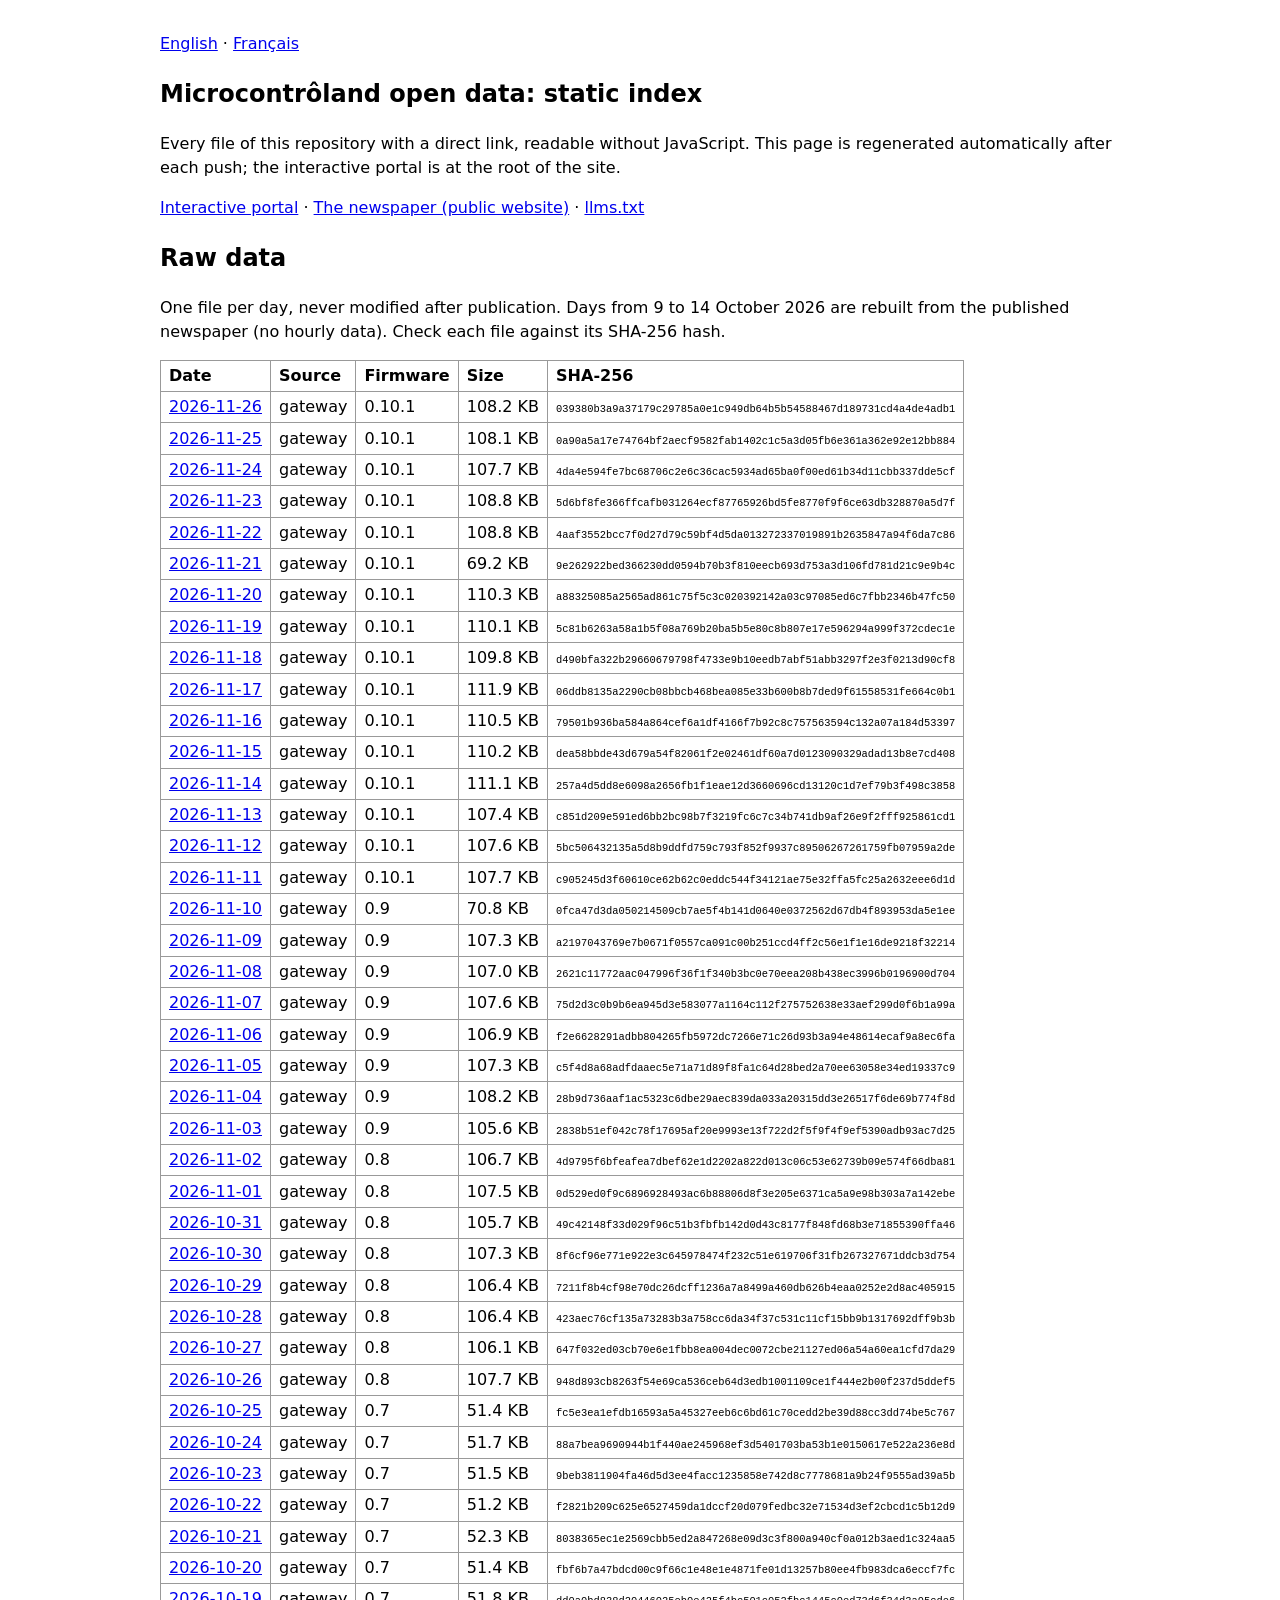
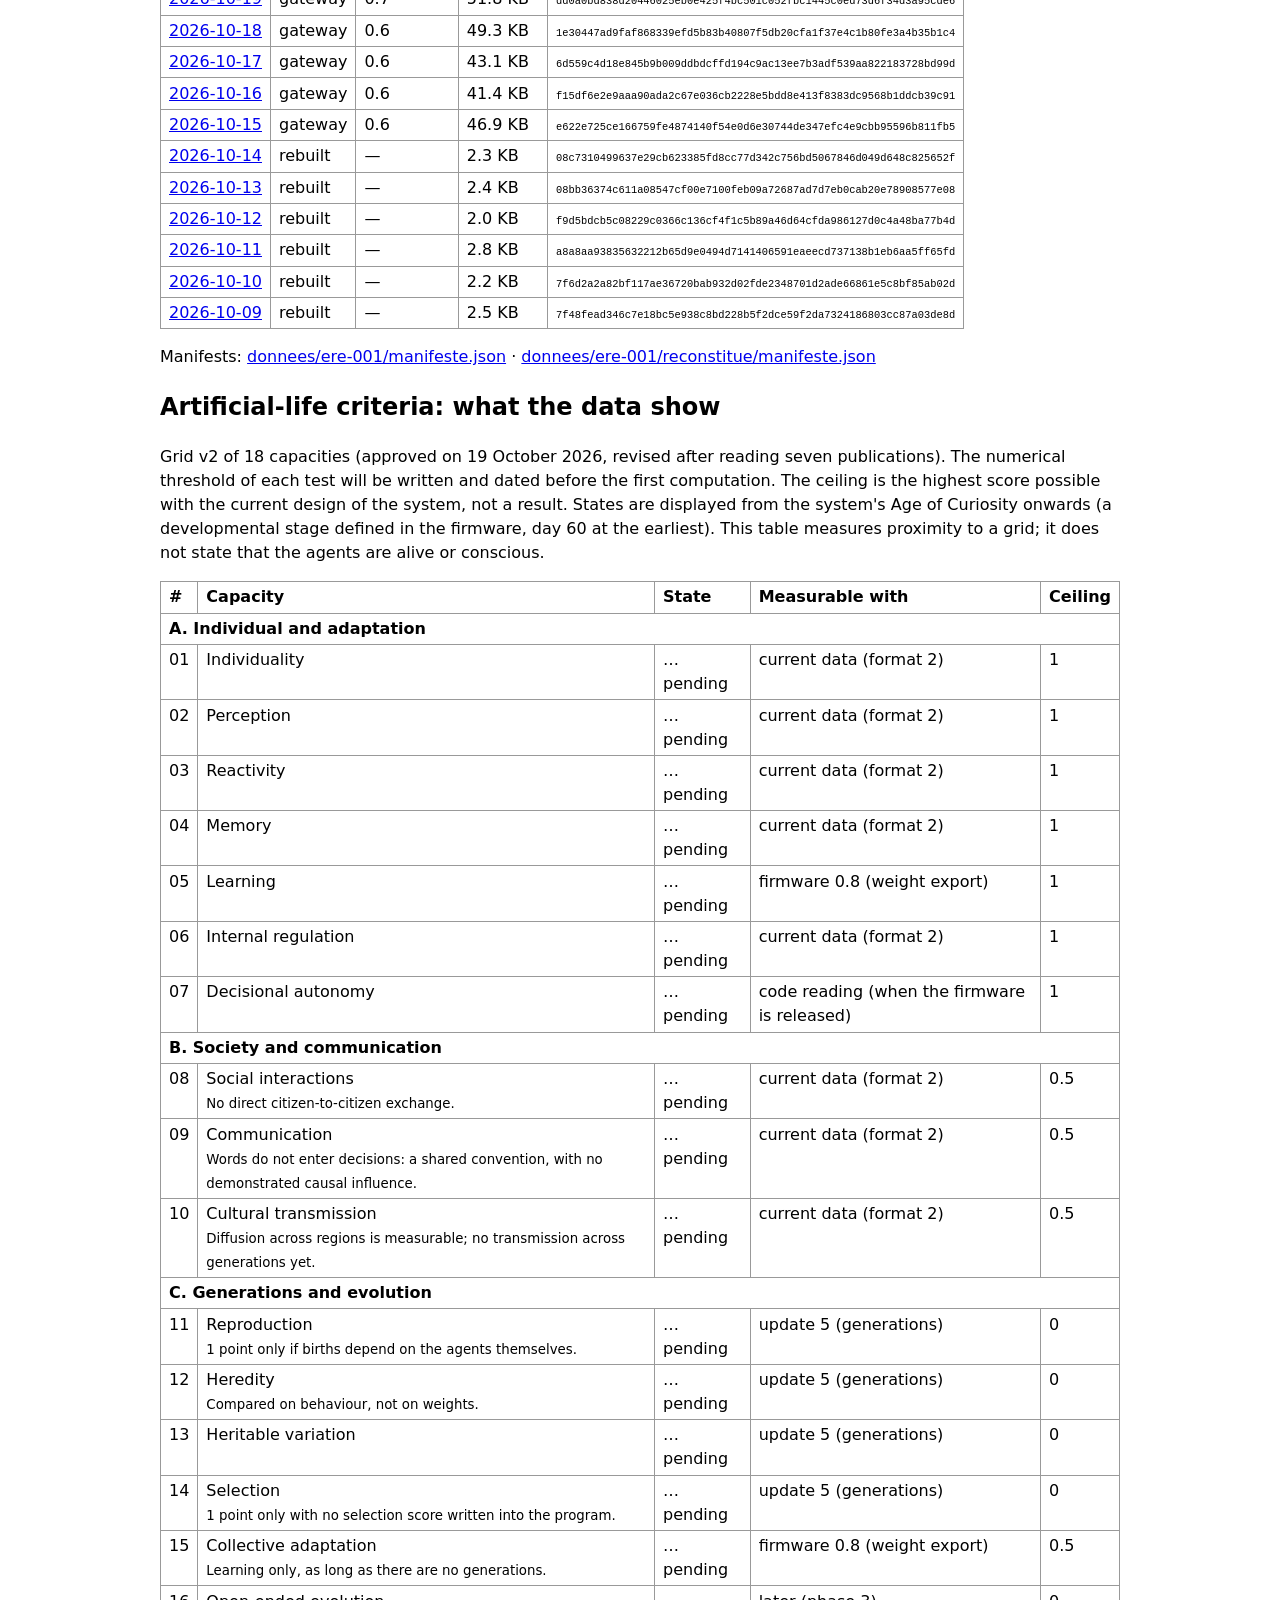
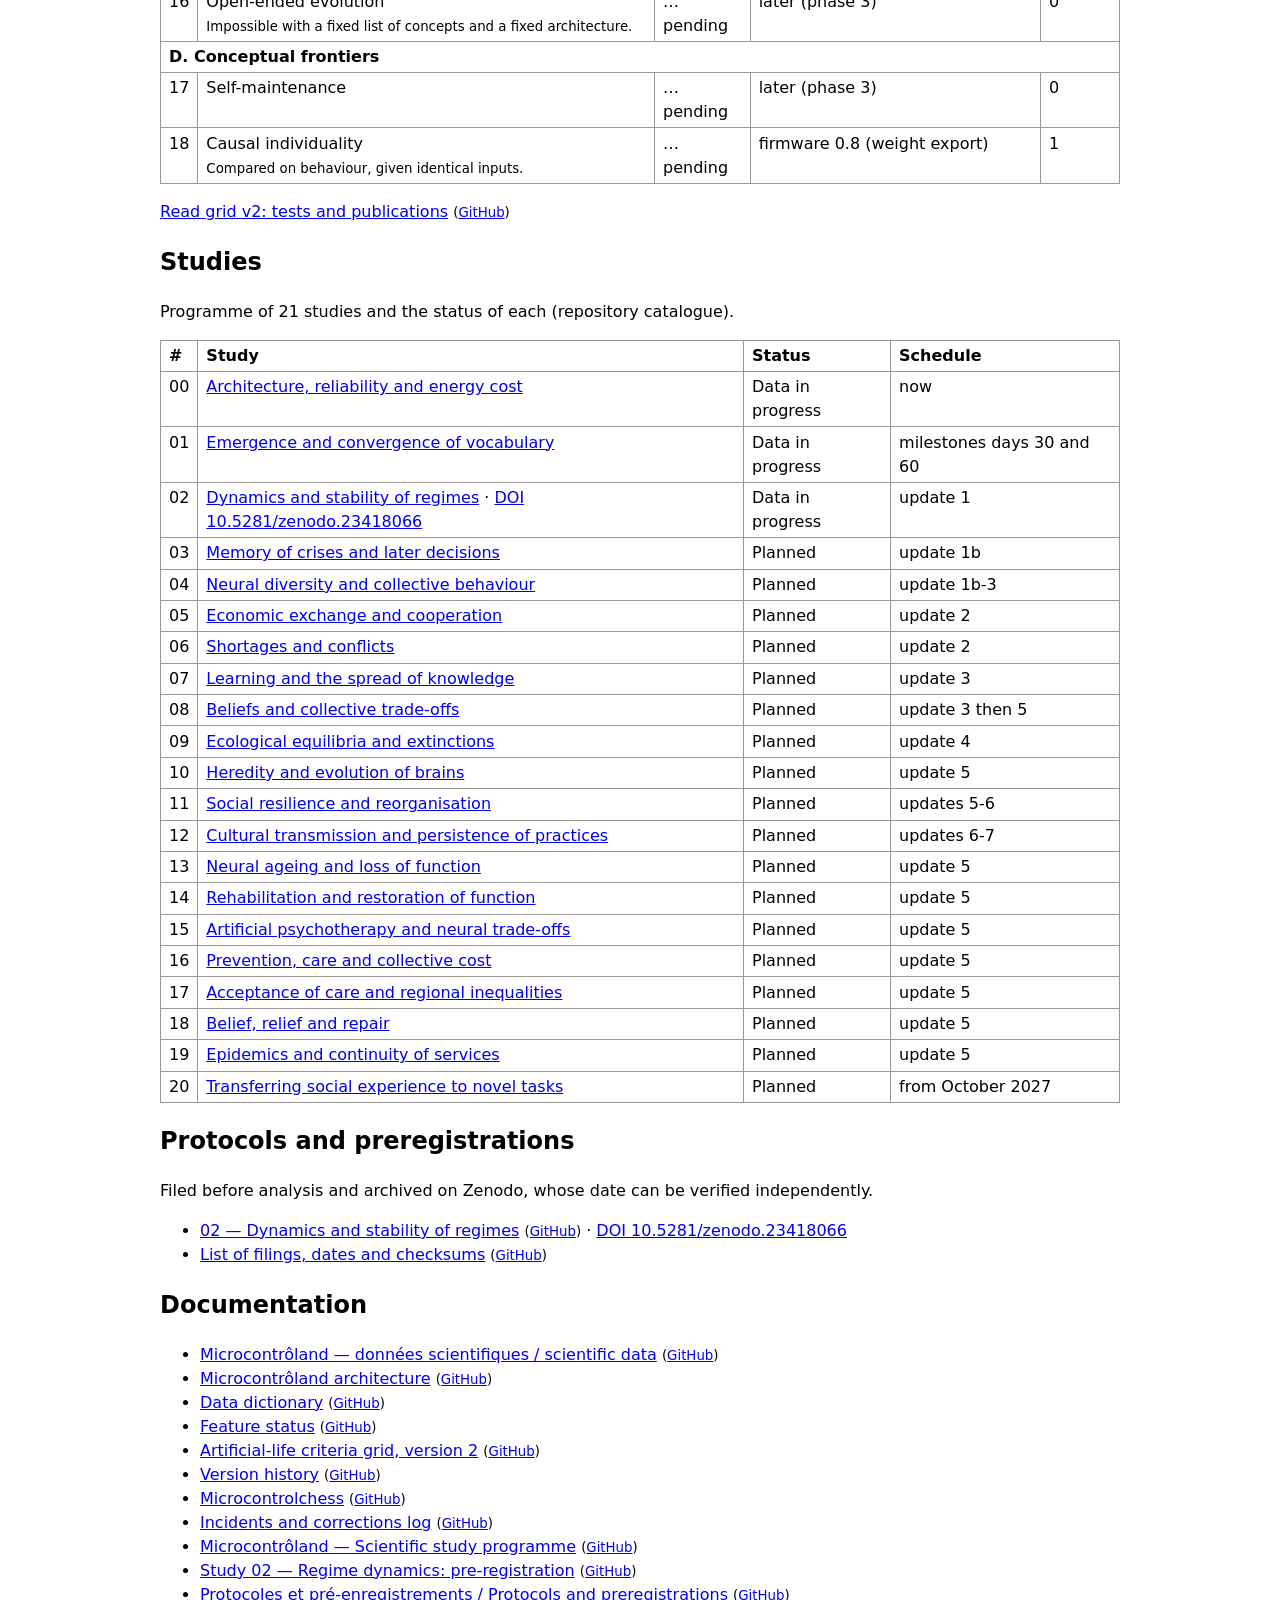
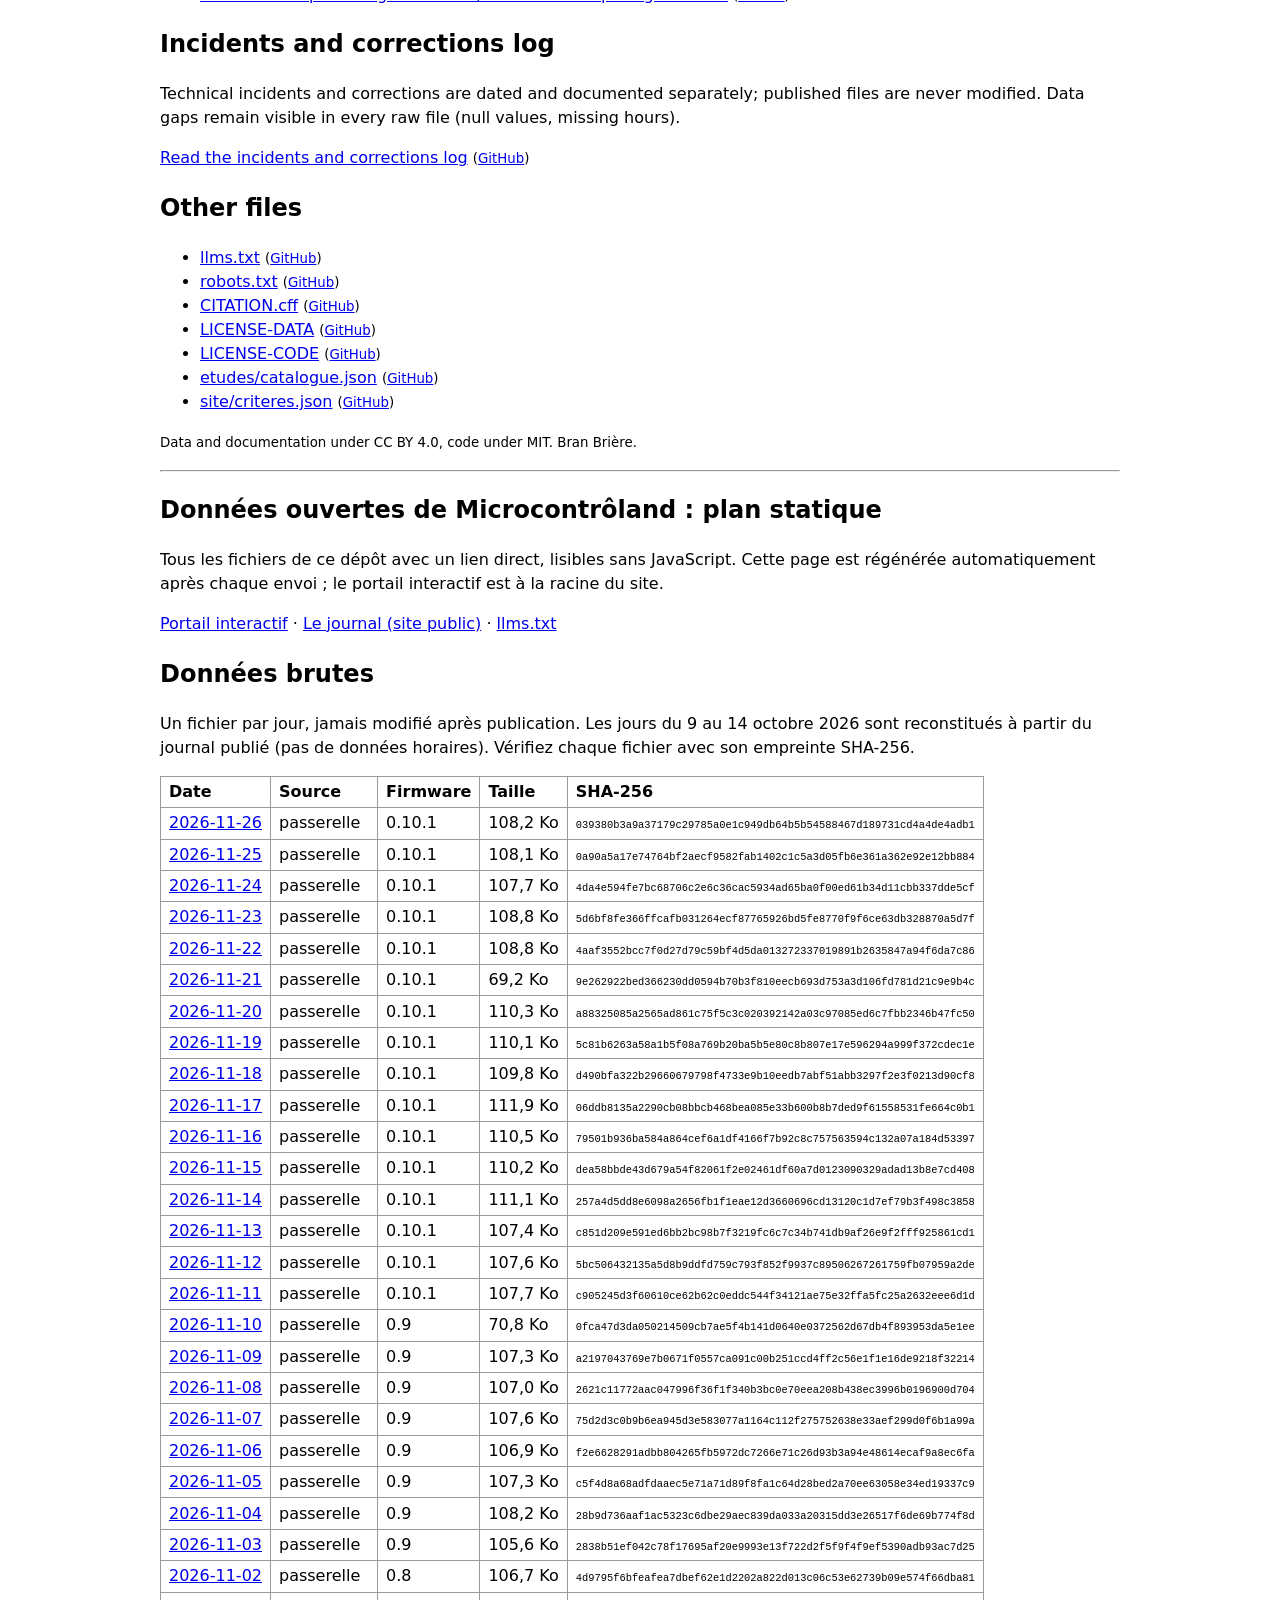
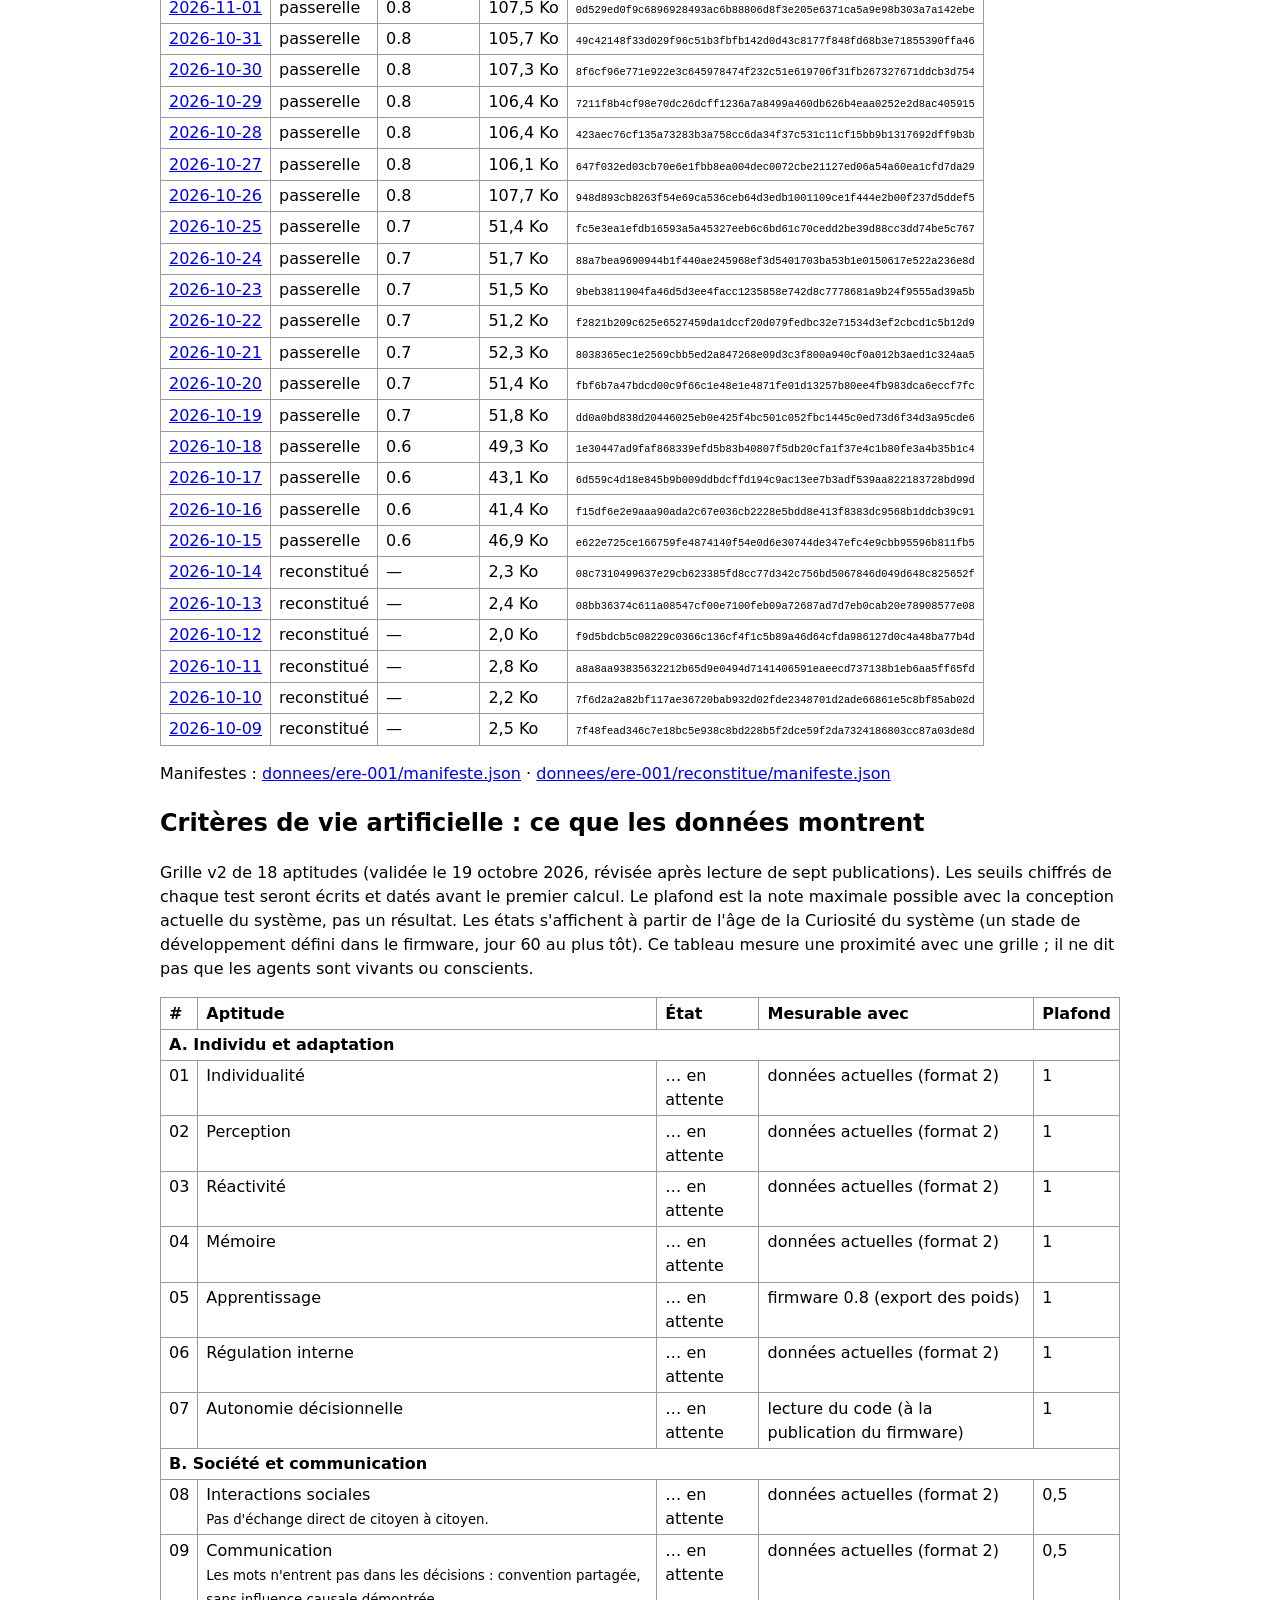
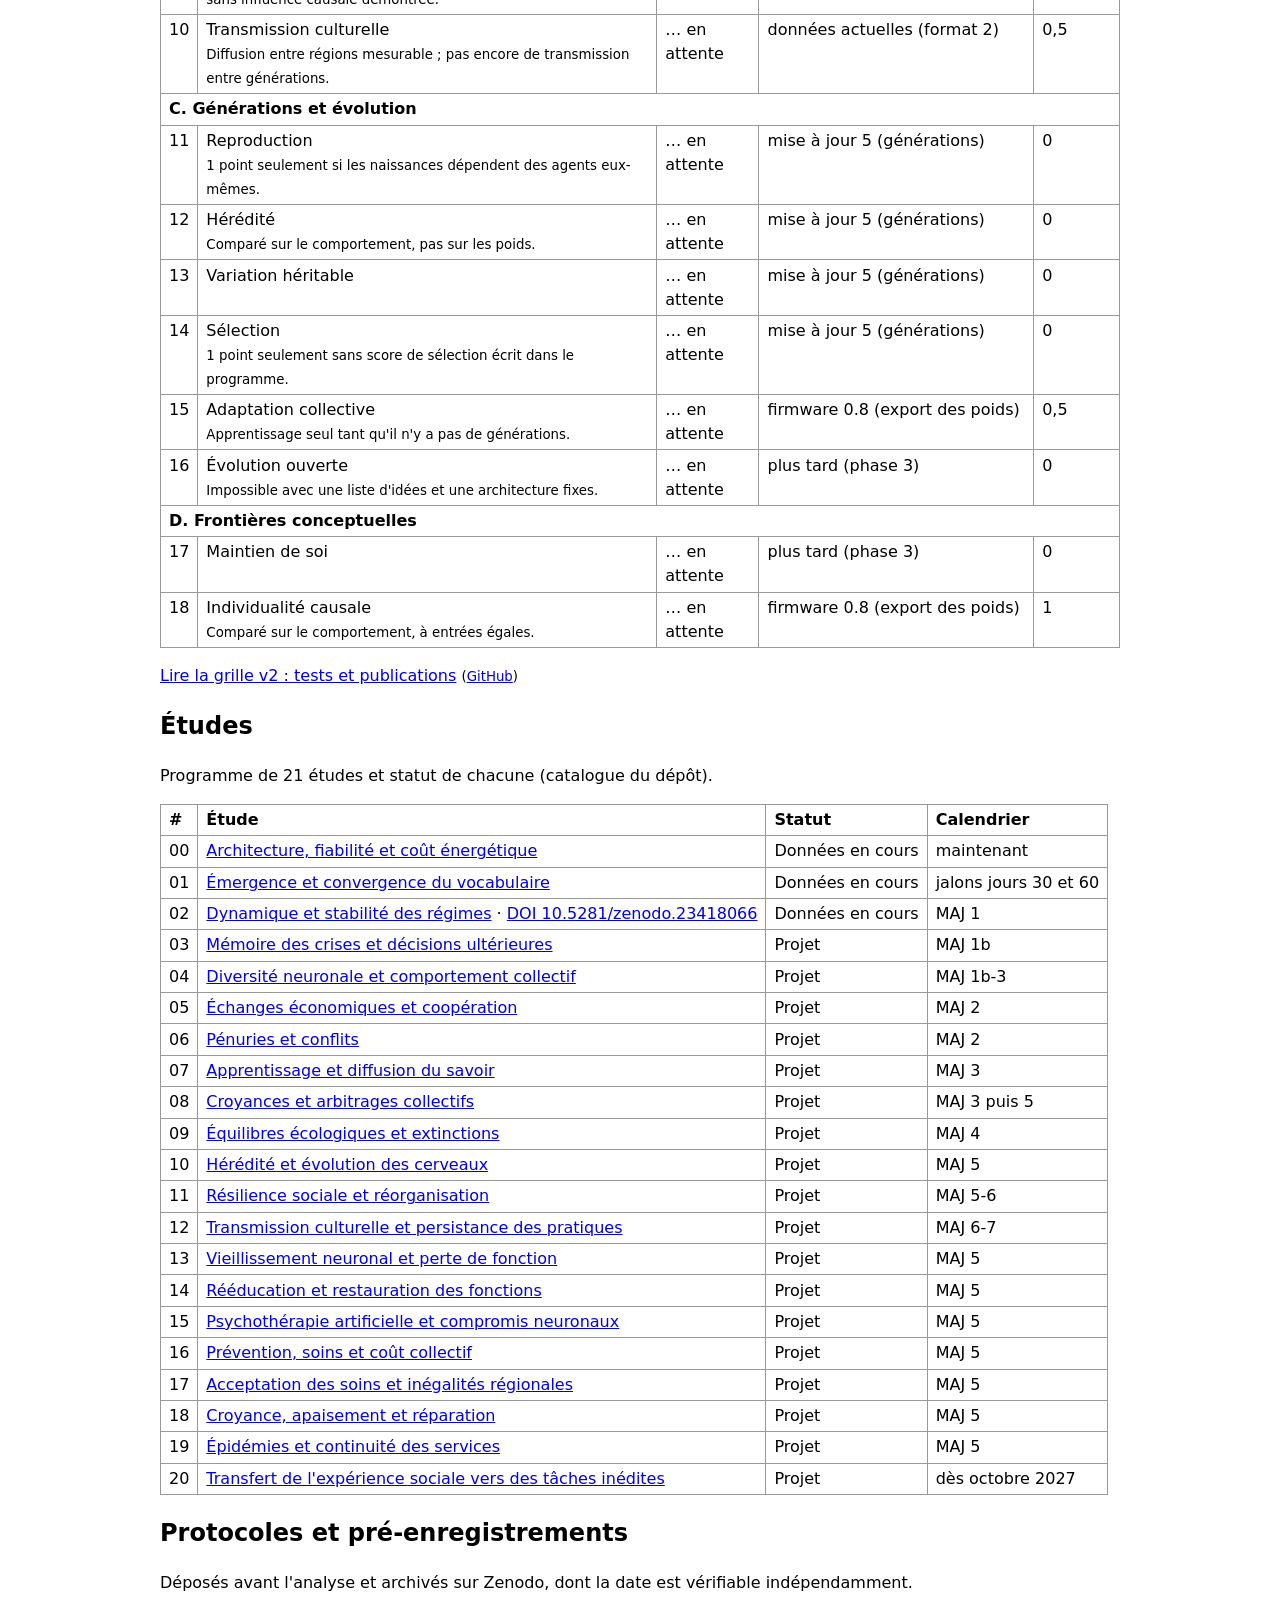
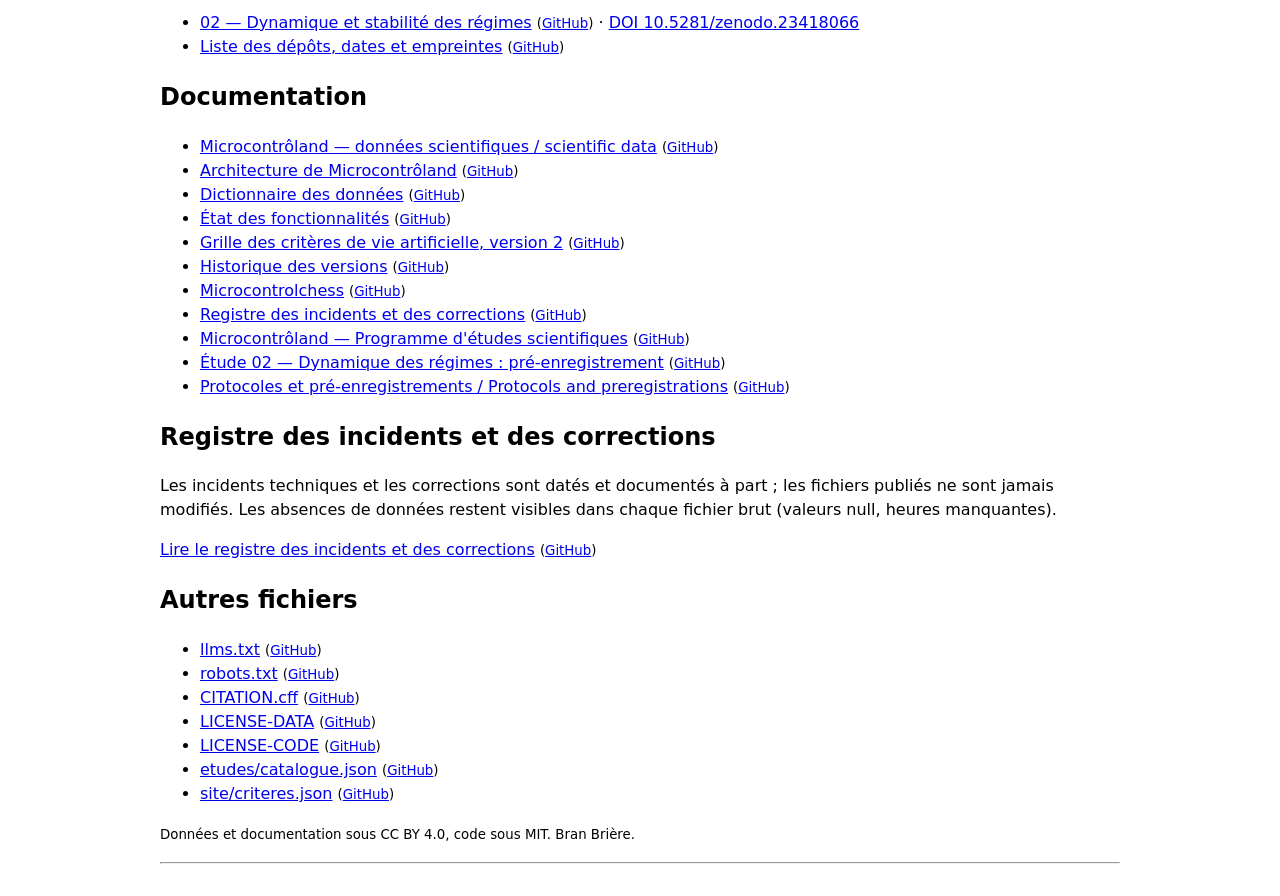
==== commit fe170890: "Plan statique du site (automatique)" ====
--- a/plan.html
+++ b/plan.html
@@ -8,6 +8,7 @@
 <h2 id="donnees-en">Raw data</h2>
 <p>One file per day, never modified after publication. Days from 9 to 14 October 2026 are rebuilt from the published newspaper (no hourly data). Check each file against its SHA-256 hash.</p>
 <table><tr><th>Date</th><th>Source</th><th>Firmware</th><th>Size</th><th>SHA-256</th></tr>
+<tr><td><a href="donnees/ere-001/quotidien/2026-11-26.json">2026-11-26</a></td><td>gateway</td><td>0.10.1</td><td>108.2 KB</td><td><code>039380b3a9a37179c29785a0e1c949db64b5b54588467d189731cd4a4de4adb1</code></td></tr>
 <tr><td><a href="donnees/ere-001/quotidien/2026-11-25.json">2026-11-25</a></td><td>gateway</td><td>0.10.1</td><td>108.1 KB</td><td><code>0a90a5a17e74764bf2aecf9582fab1402c1c5a3d05fb6e361a362e92e12bb884</code></td></tr>
 <tr><td><a href="donnees/ere-001/quotidien/2026-11-24.json">2026-11-24</a></td><td>gateway</td><td>0.10.1</td><td>107.7 KB</td><td><code>4da4e594fe7bc68706c2e6c36cac5934ad65ba0f00ed61b34d11cbb337dde5cf</code></td></tr>
 <tr><td><a href="donnees/ere-001/quotidien/2026-11-23.json">2026-11-23</a></td><td>gateway</td><td>0.10.1</td><td>108.8 KB</td><td><code>5d6bf8fe366ffcafb031264ecf87765926bd5fe8770f9f6ce63db328870a5d7f</code></td></tr>
@@ -149,6 +150,7 @@
 <h2 id="donnees-fr">Données brutes</h2>
 <p>Un fichier par jour, jamais modifié après publication. Les jours du 9 au 14 octobre 2026 sont reconstitués à partir du journal publié (pas de données horaires). Vérifiez chaque fichier avec son empreinte SHA-256.</p>
 <table><tr><th>Date</th><th>Source</th><th>Firmware</th><th>Taille</th><th>SHA-256</th></tr>
+<tr><td><a href="donnees/ere-001/quotidien/2026-11-26.json">2026-11-26</a></td><td>passerelle</td><td>0.10.1</td><td>108,2 Ko</td><td><code>039380b3a9a37179c29785a0e1c949db64b5b54588467d189731cd4a4de4adb1</code></td></tr>
 <tr><td><a href="donnees/ere-001/quotidien/2026-11-25.json">2026-11-25</a></td><td>passerelle</td><td>0.10.1</td><td>108,1 Ko</td><td><code>0a90a5a17e74764bf2aecf9582fab1402c1c5a3d05fb6e361a362e92e12bb884</code></td></tr>
 <tr><td><a href="donnees/ere-001/quotidien/2026-11-24.json">2026-11-24</a></td><td>passerelle</td><td>0.10.1</td><td>107,7 Ko</td><td><code>4da4e594fe7bc68706c2e6c36cac5934ad65ba0f00ed61b34d11cbb337dde5cf</code></td></tr>
 <tr><td><a href="donnees/ere-001/quotidien/2026-11-23.json">2026-11-23</a></td><td>passerelle</td><td>0.10.1</td><td>108,8 Ko</td><td><code>5d6bf8fe366ffcafb031264ecf87765926bd5fe8770f9f6ce63db328870a5d7f</code></td></tr>
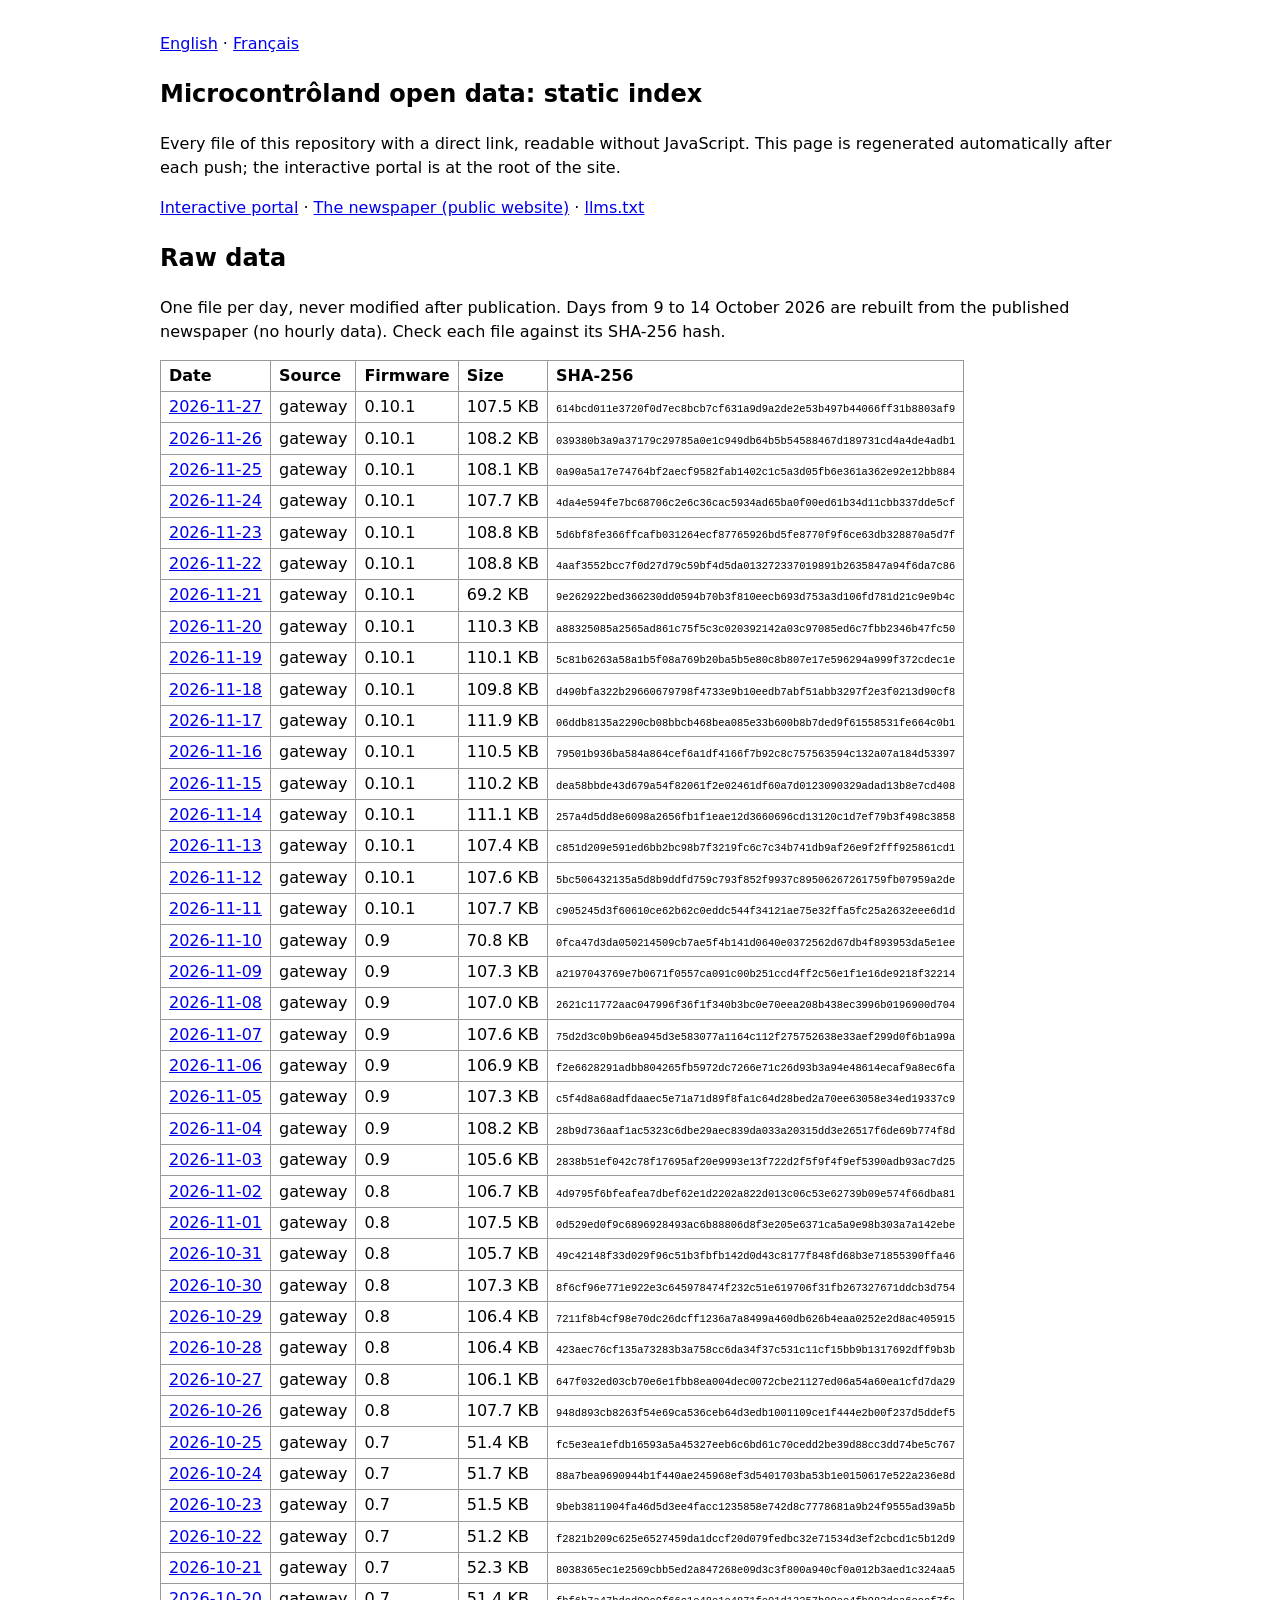
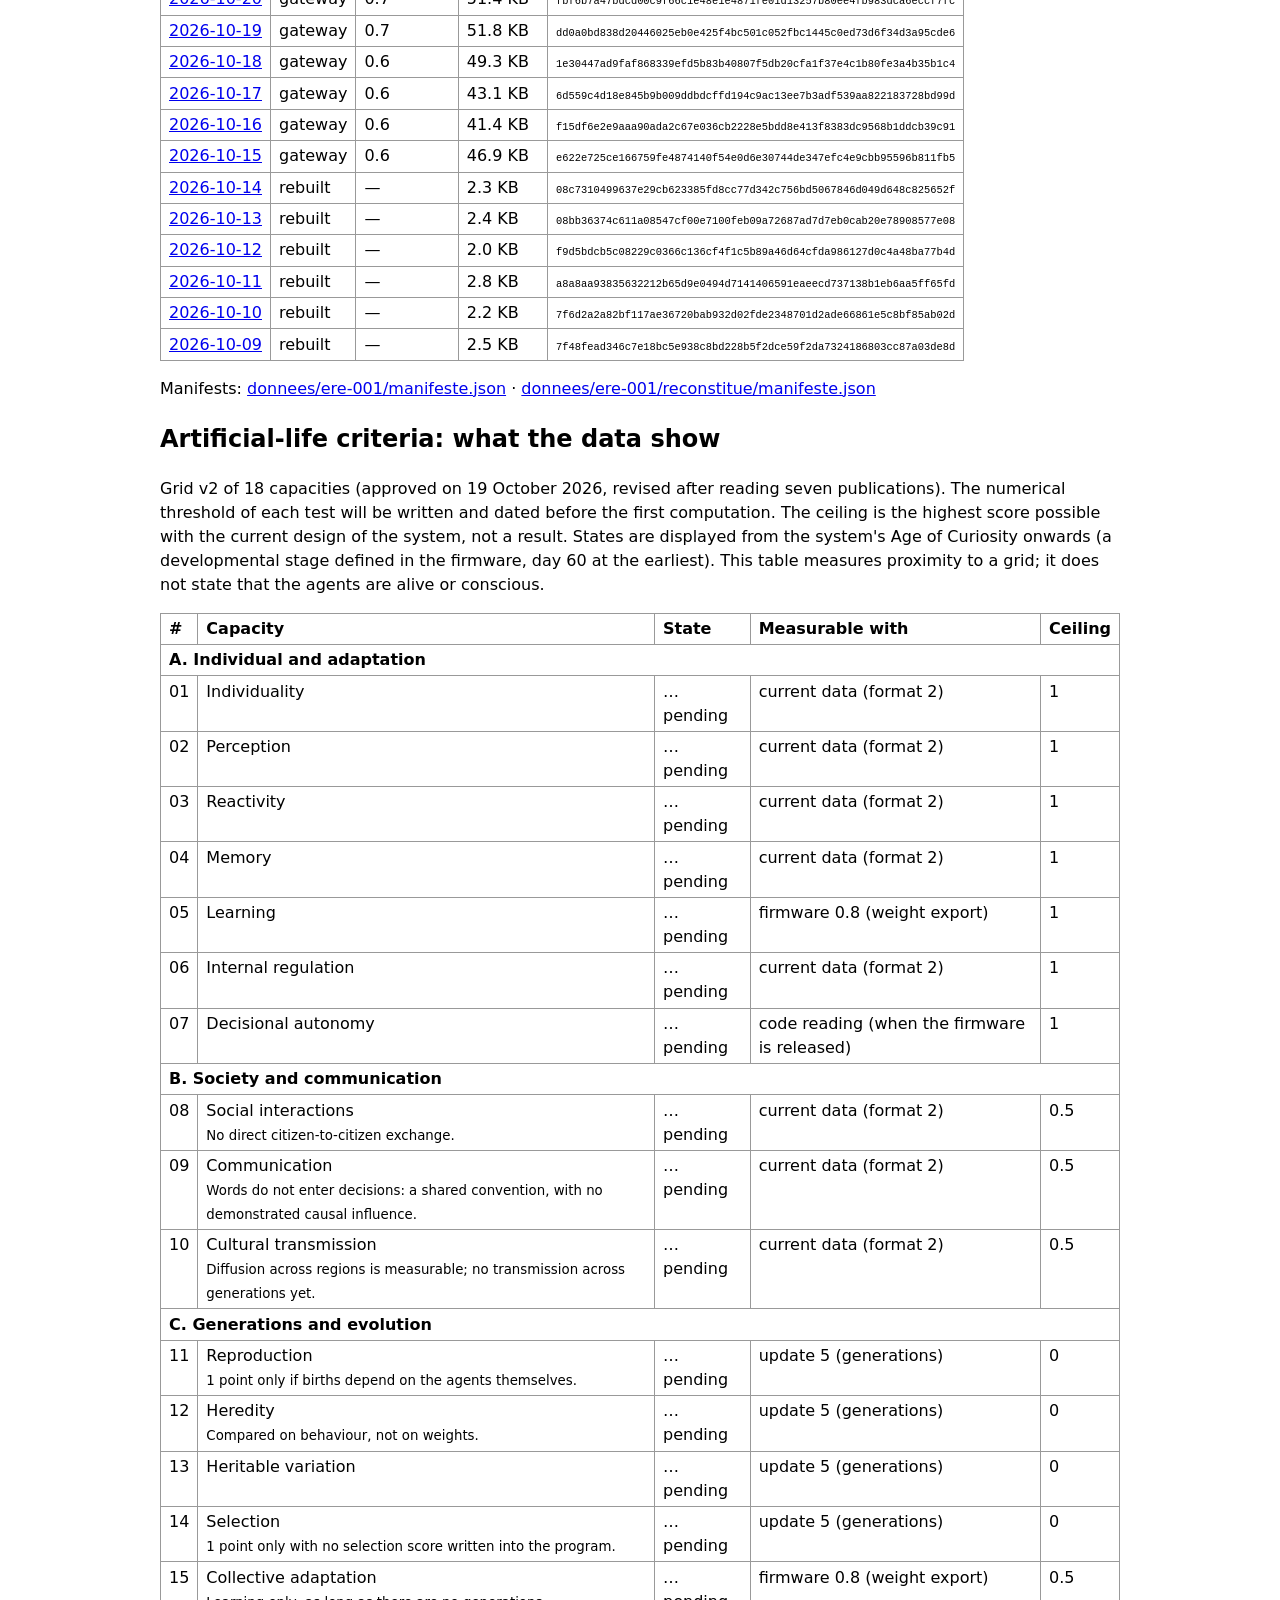
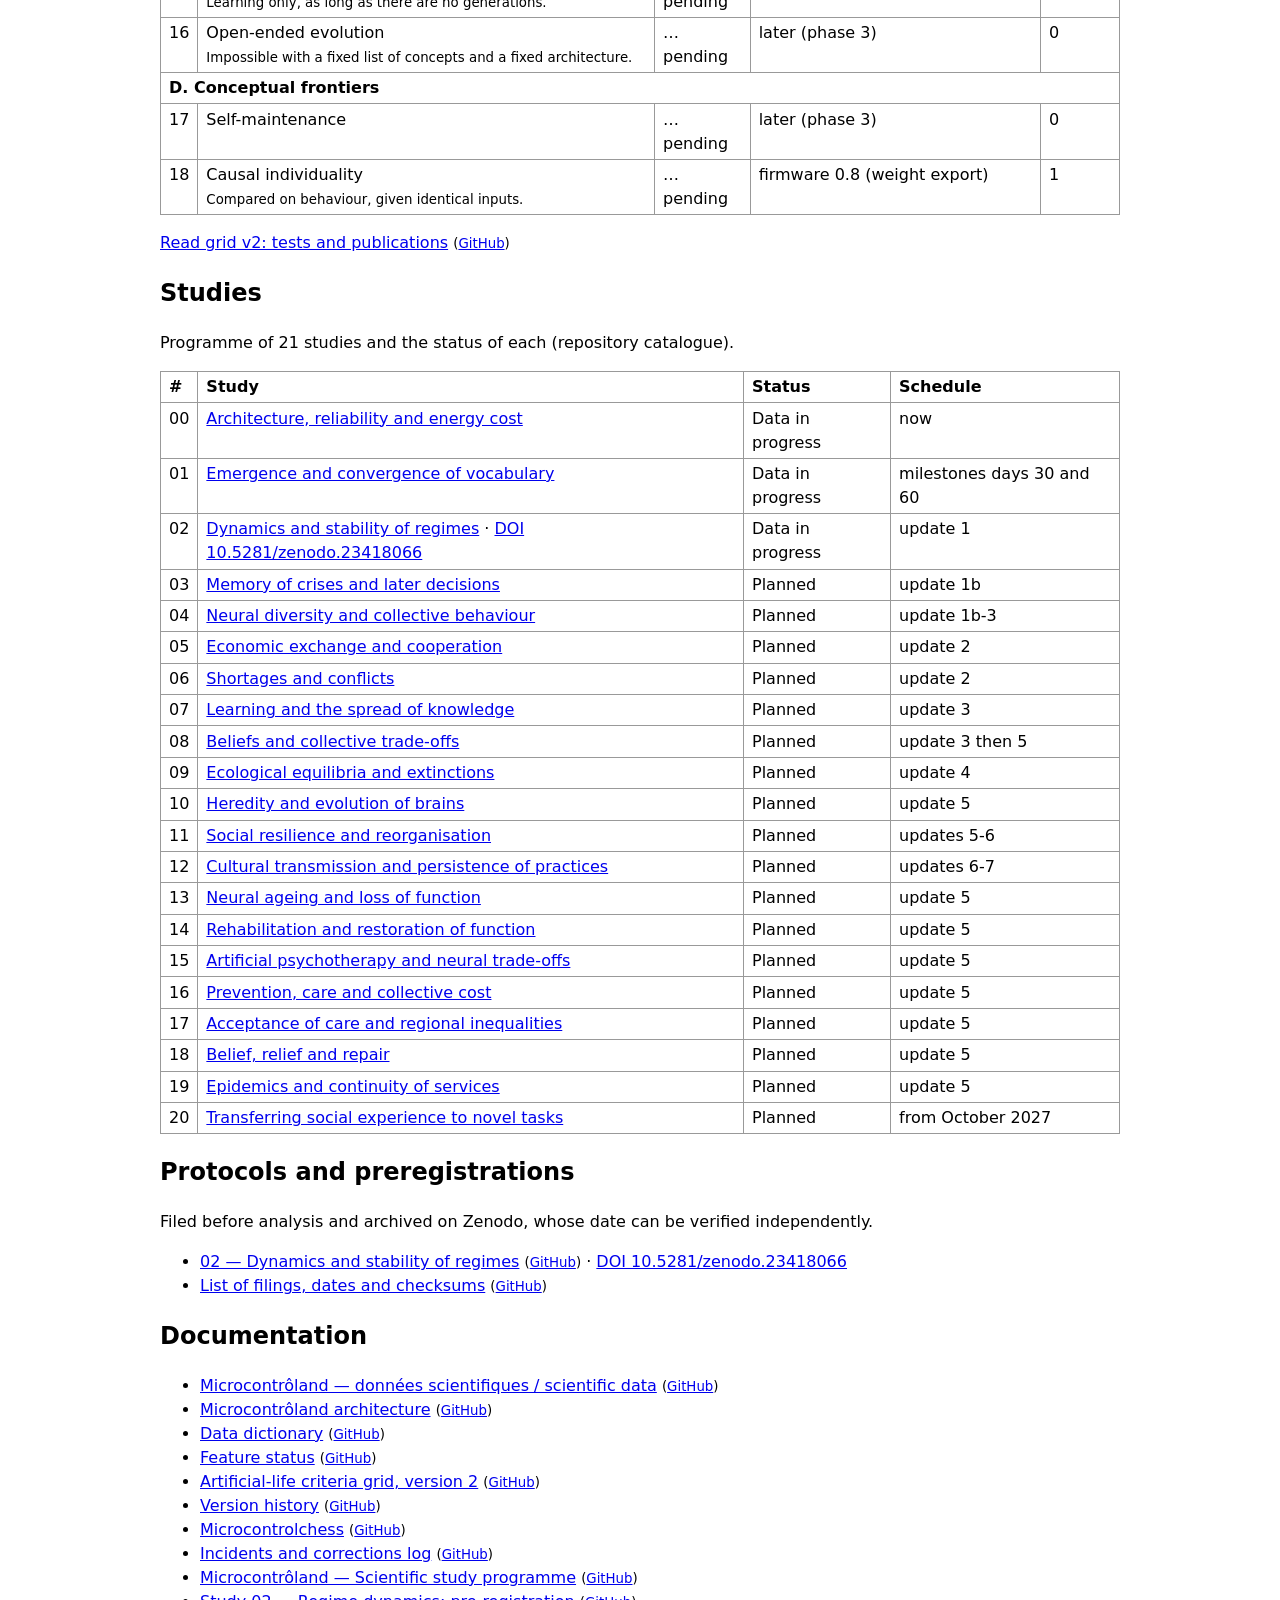
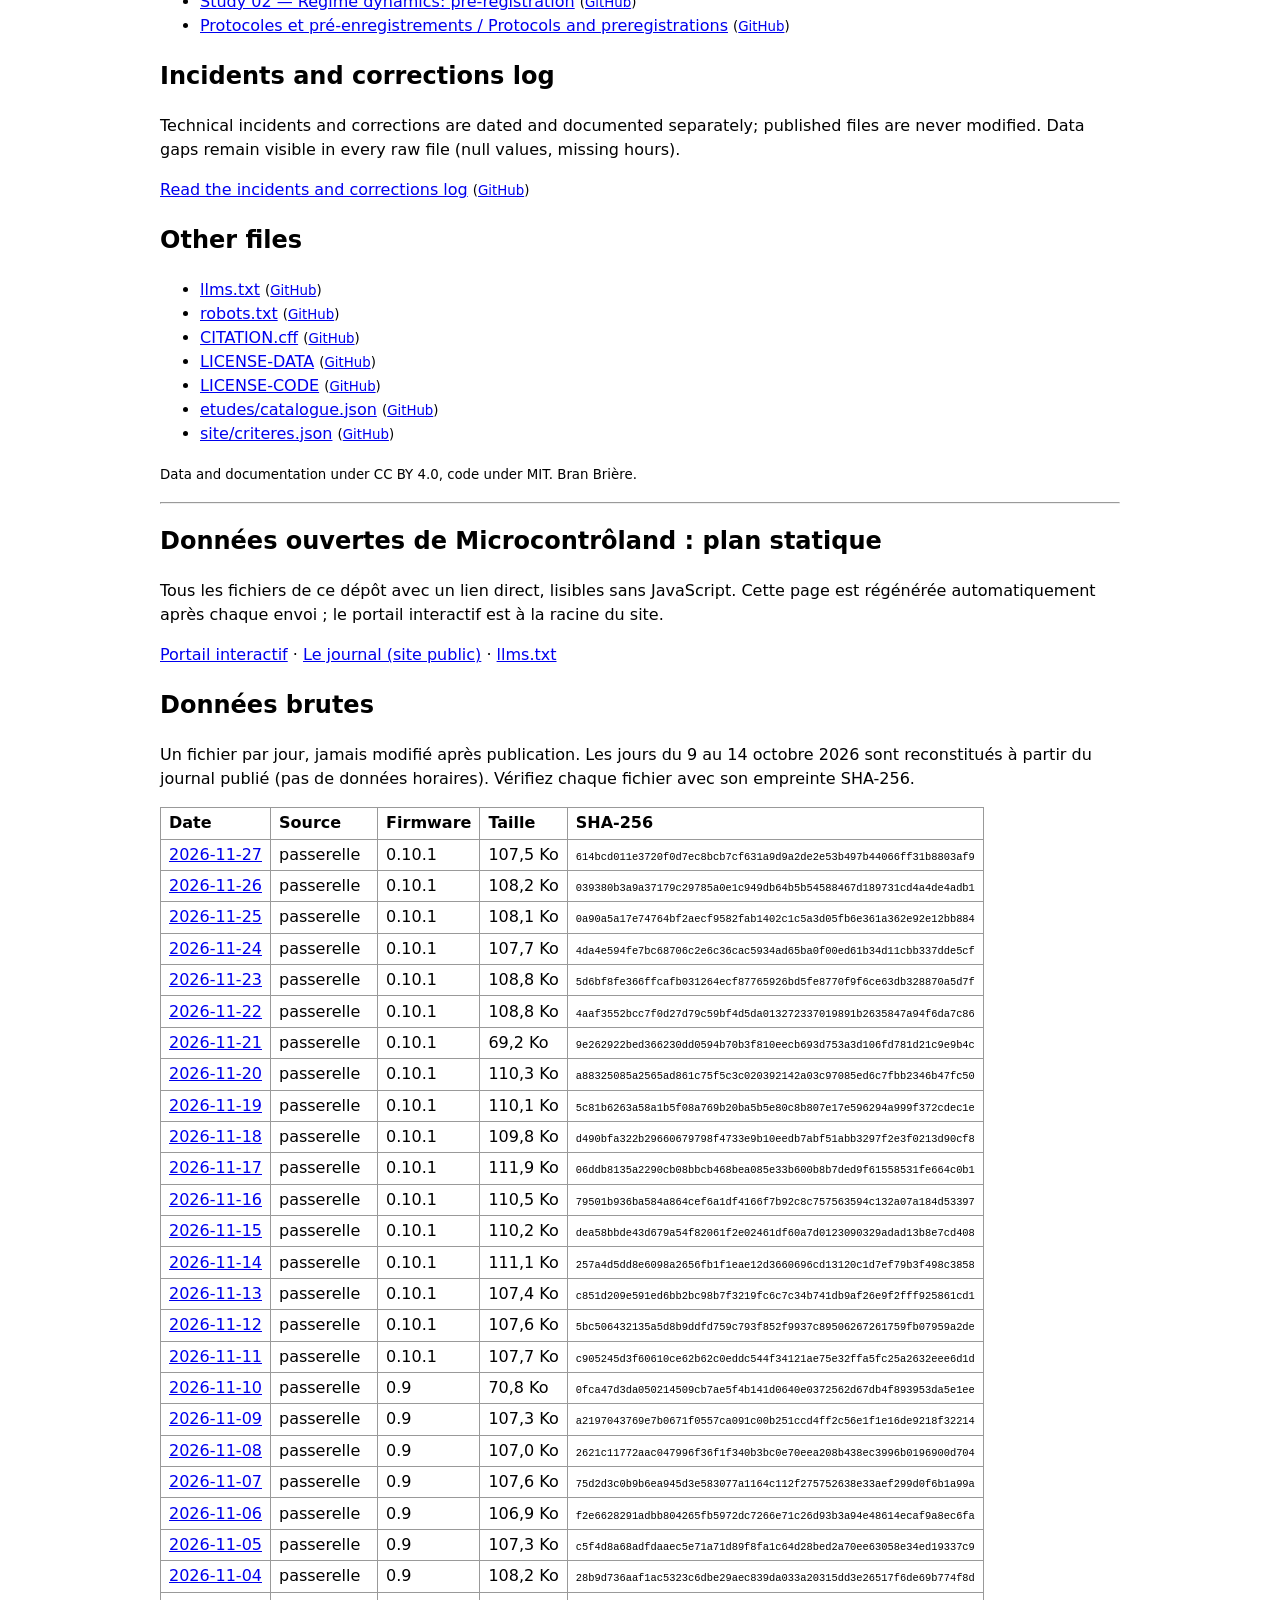
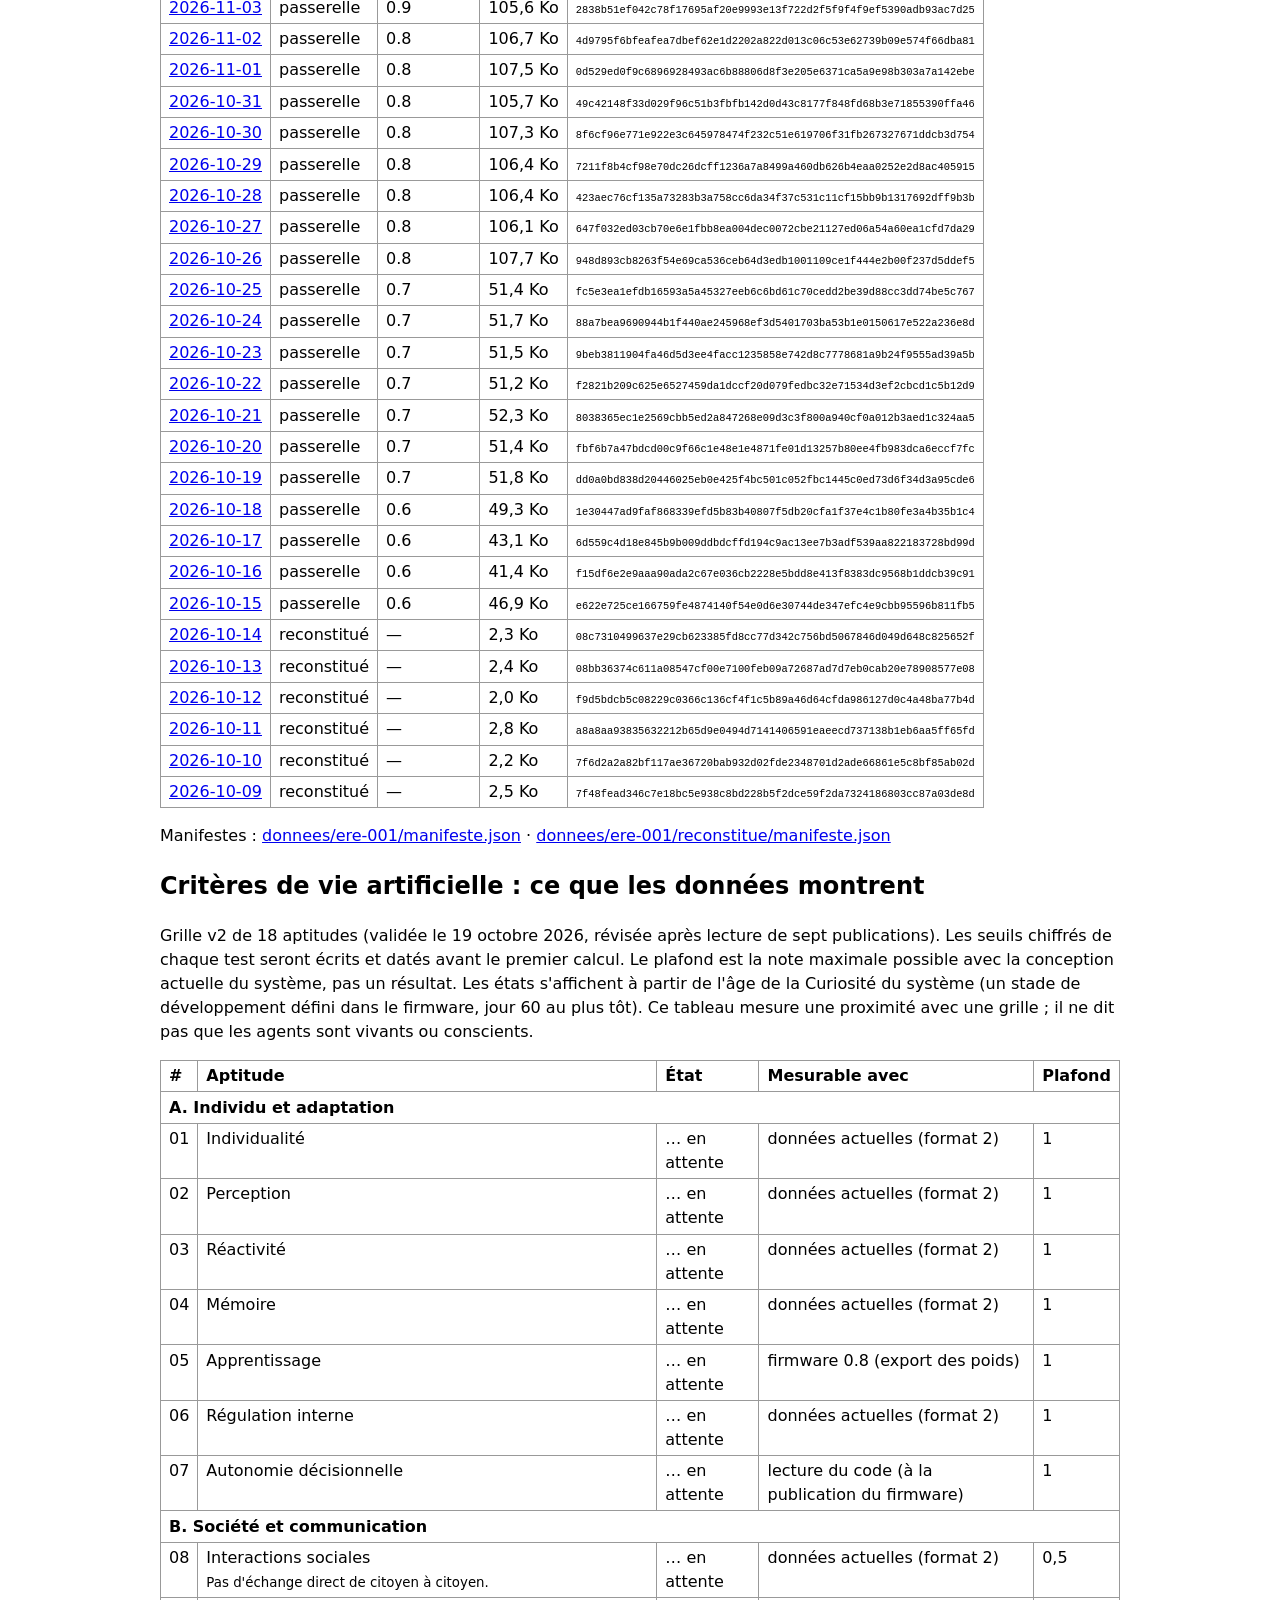
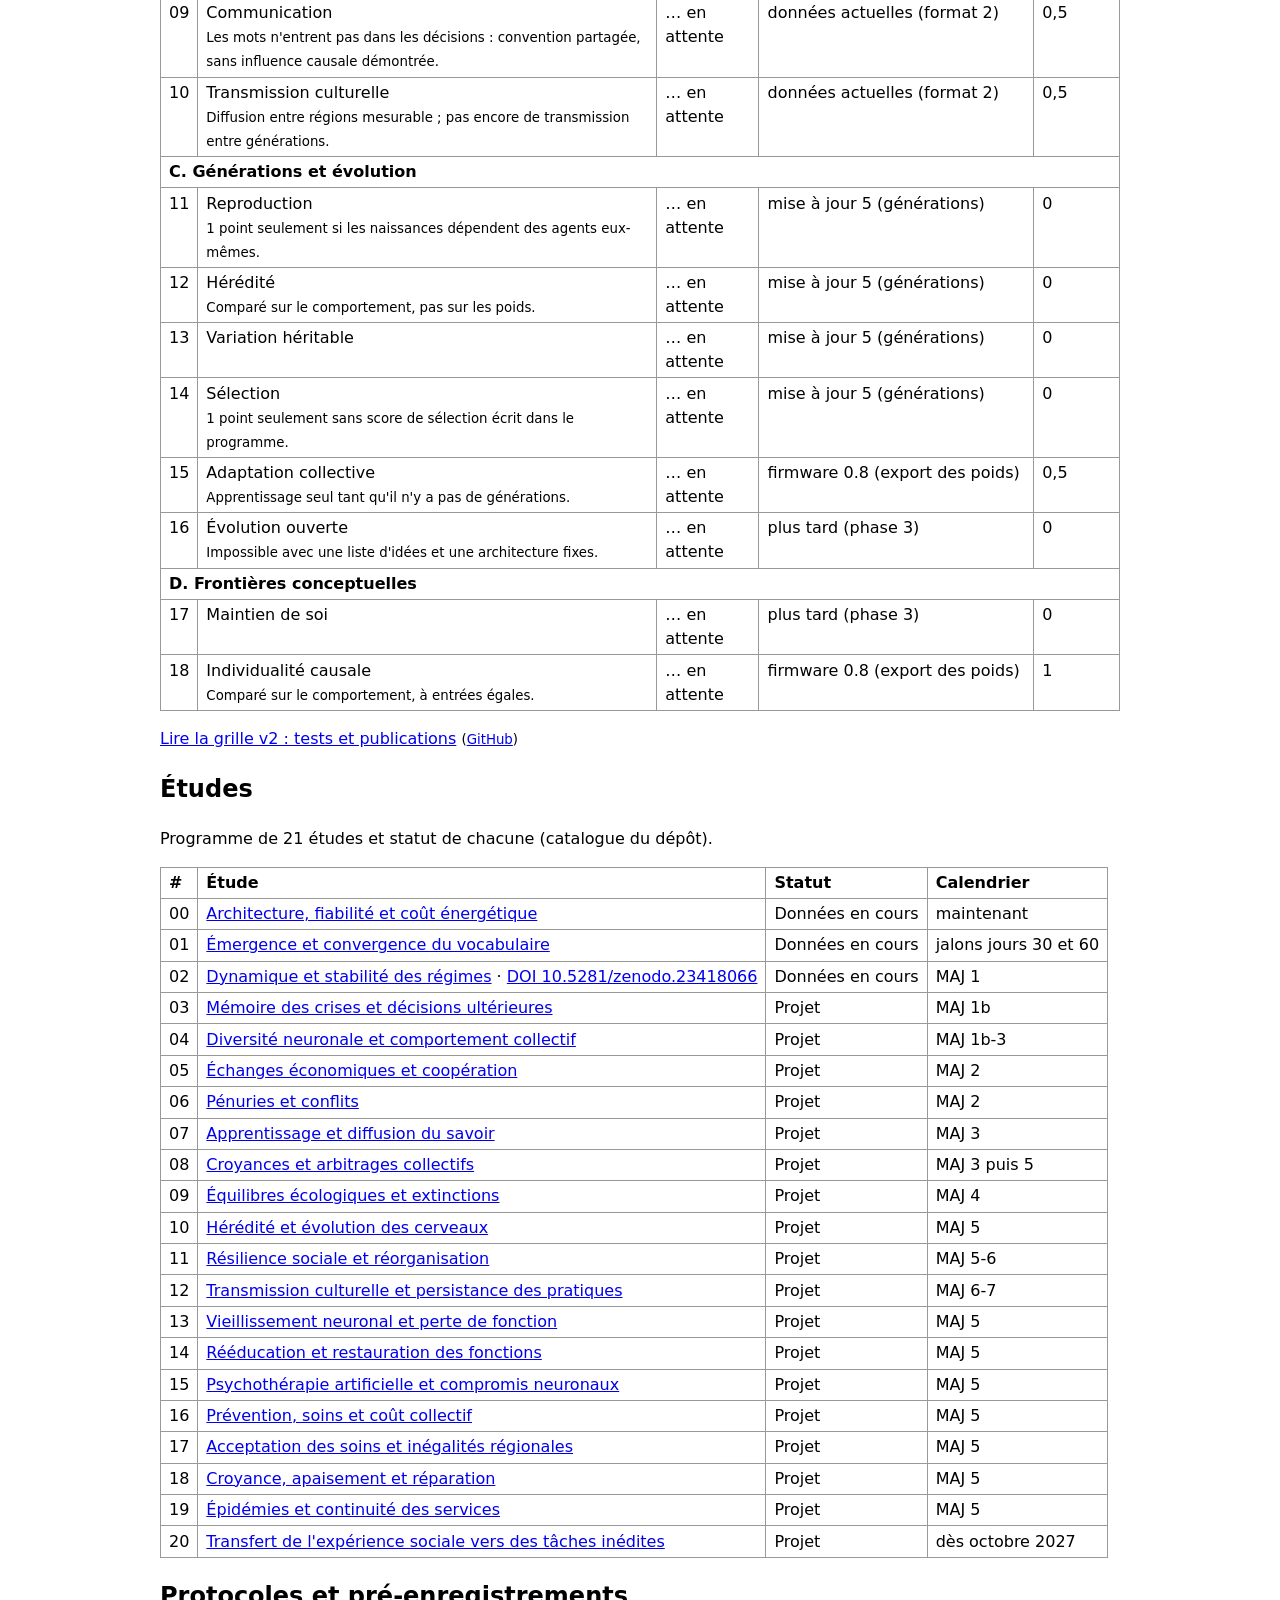
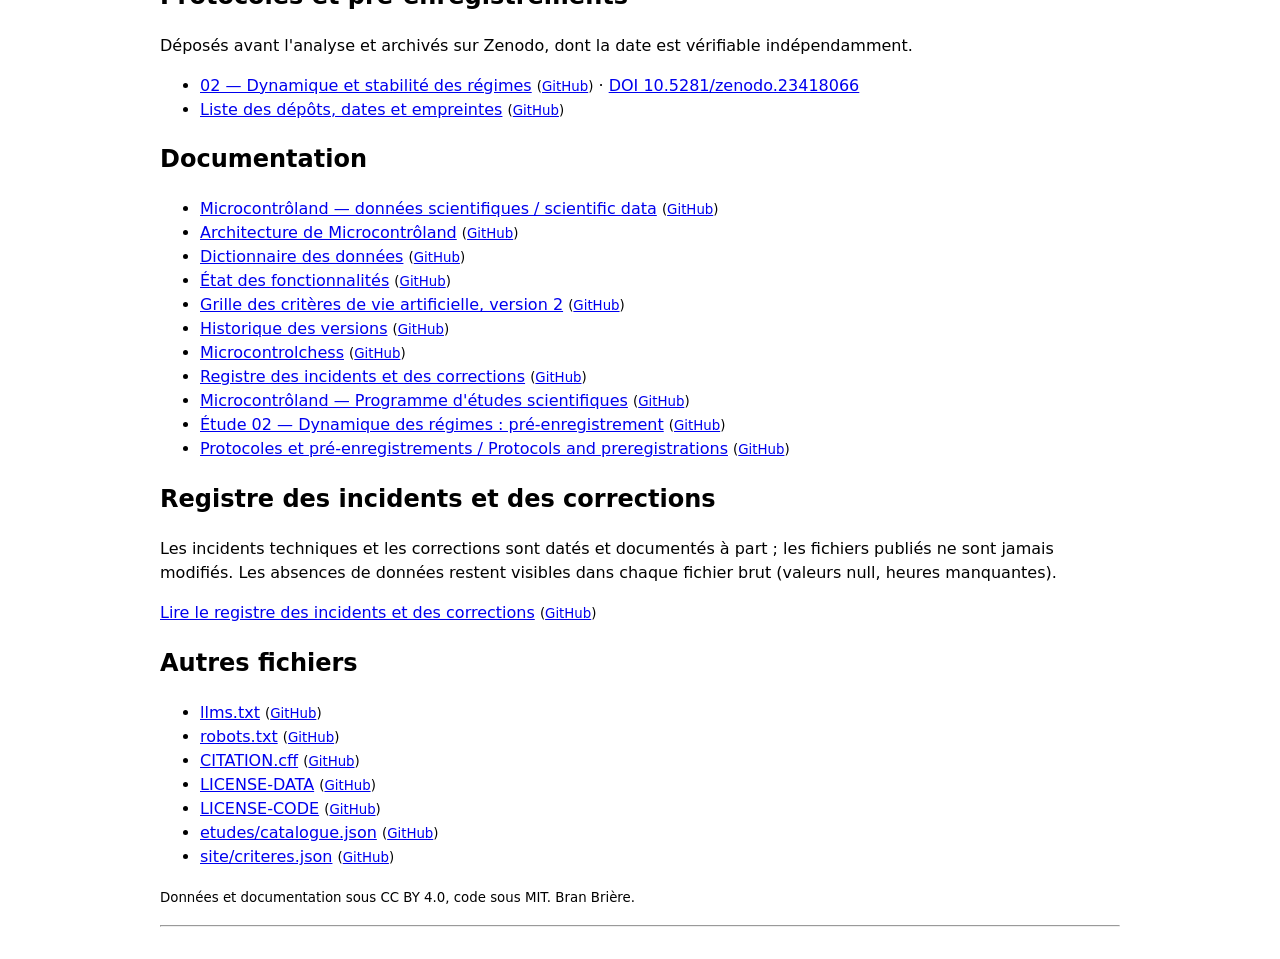
==== commit 64b10ce2: "Plan statique du site (automatique)" ====
--- a/plan.html
+++ b/plan.html
@@ -8,6 +8,7 @@
 <h2 id="donnees-en">Raw data</h2>
 <p>One file per day, never modified after publication. Days from 9 to 14 October 2026 are rebuilt from the published newspaper (no hourly data). Check each file against its SHA-256 hash.</p>
 <table><tr><th>Date</th><th>Source</th><th>Firmware</th><th>Size</th><th>SHA-256</th></tr>
+<tr><td><a href="donnees/ere-001/quotidien/2026-11-27.json">2026-11-27</a></td><td>gateway</td><td>0.10.1</td><td>107.5 KB</td><td><code>614bcd011e3720f0d7ec8bcb7cf631a9d9a2de2e53b497b44066ff31b8803af9</code></td></tr>
 <tr><td><a href="donnees/ere-001/quotidien/2026-11-26.json">2026-11-26</a></td><td>gateway</td><td>0.10.1</td><td>108.2 KB</td><td><code>039380b3a9a37179c29785a0e1c949db64b5b54588467d189731cd4a4de4adb1</code></td></tr>
 <tr><td><a href="donnees/ere-001/quotidien/2026-11-25.json">2026-11-25</a></td><td>gateway</td><td>0.10.1</td><td>108.1 KB</td><td><code>0a90a5a17e74764bf2aecf9582fab1402c1c5a3d05fb6e361a362e92e12bb884</code></td></tr>
 <tr><td><a href="donnees/ere-001/quotidien/2026-11-24.json">2026-11-24</a></td><td>gateway</td><td>0.10.1</td><td>107.7 KB</td><td><code>4da4e594fe7bc68706c2e6c36cac5934ad65ba0f00ed61b34d11cbb337dde5cf</code></td></tr>
@@ -150,6 +151,7 @@
 <h2 id="donnees-fr">Données brutes</h2>
 <p>Un fichier par jour, jamais modifié après publication. Les jours du 9 au 14 octobre 2026 sont reconstitués à partir du journal publié (pas de données horaires). Vérifiez chaque fichier avec son empreinte SHA-256.</p>
 <table><tr><th>Date</th><th>Source</th><th>Firmware</th><th>Taille</th><th>SHA-256</th></tr>
+<tr><td><a href="donnees/ere-001/quotidien/2026-11-27.json">2026-11-27</a></td><td>passerelle</td><td>0.10.1</td><td>107,5 Ko</td><td><code>614bcd011e3720f0d7ec8bcb7cf631a9d9a2de2e53b497b44066ff31b8803af9</code></td></tr>
 <tr><td><a href="donnees/ere-001/quotidien/2026-11-26.json">2026-11-26</a></td><td>passerelle</td><td>0.10.1</td><td>108,2 Ko</td><td><code>039380b3a9a37179c29785a0e1c949db64b5b54588467d189731cd4a4de4adb1</code></td></tr>
 <tr><td><a href="donnees/ere-001/quotidien/2026-11-25.json">2026-11-25</a></td><td>passerelle</td><td>0.10.1</td><td>108,1 Ko</td><td><code>0a90a5a17e74764bf2aecf9582fab1402c1c5a3d05fb6e361a362e92e12bb884</code></td></tr>
 <tr><td><a href="donnees/ere-001/quotidien/2026-11-24.json">2026-11-24</a></td><td>passerelle</td><td>0.10.1</td><td>107,7 Ko</td><td><code>4da4e594fe7bc68706c2e6c36cac5934ad65ba0f00ed61b34d11cbb337dde5cf</code></td></tr>
